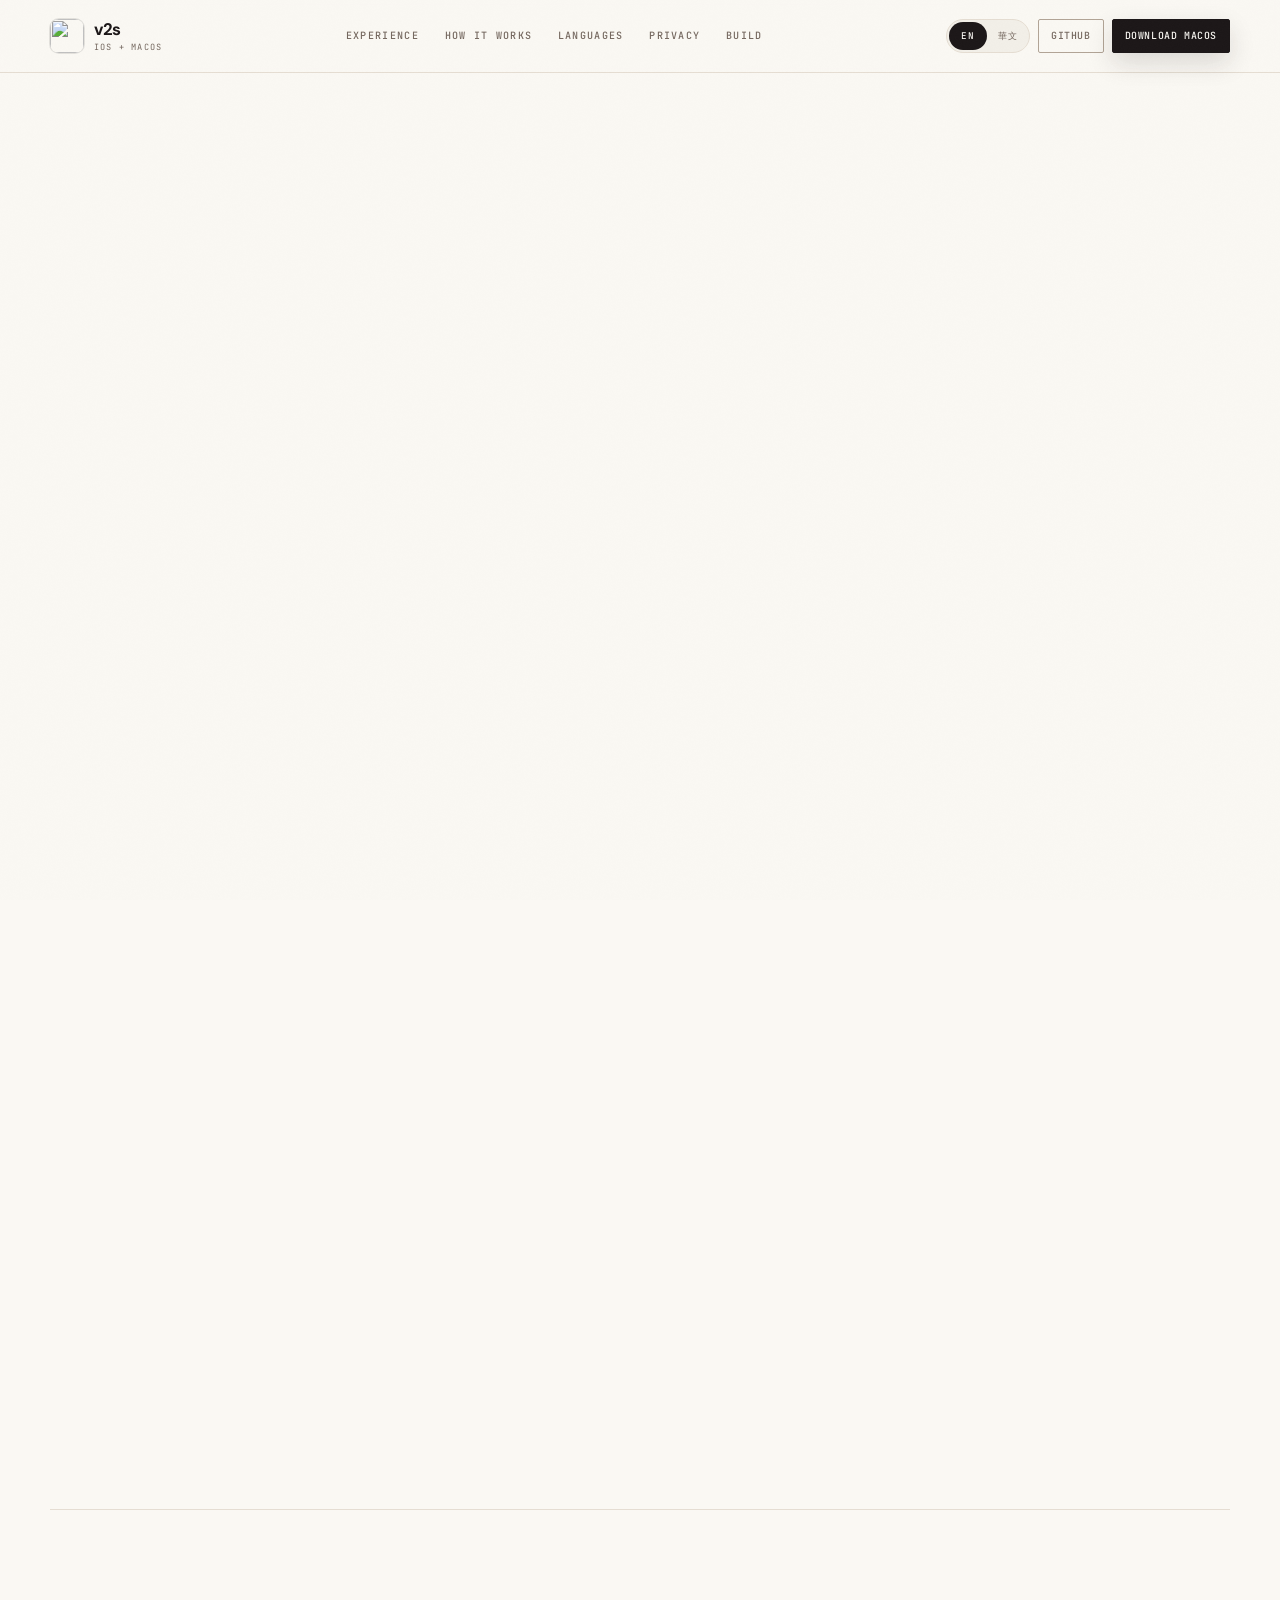
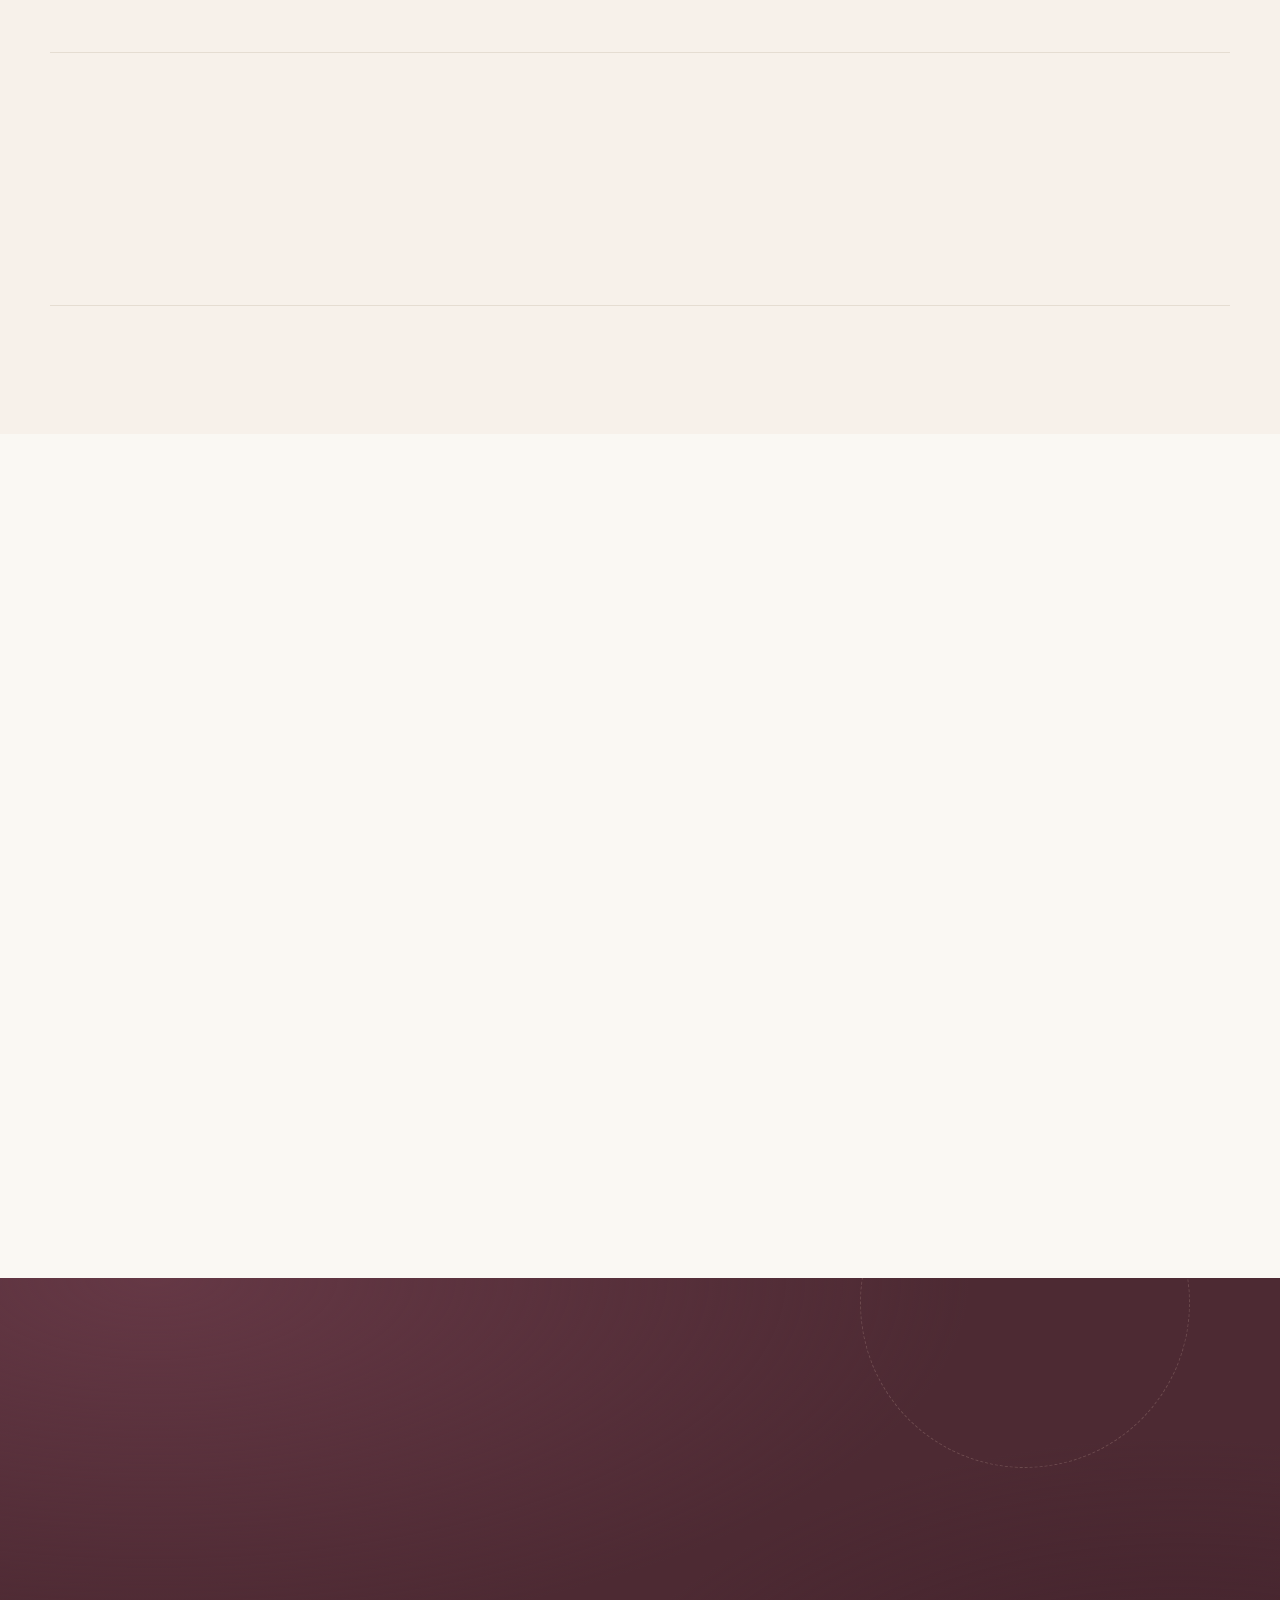
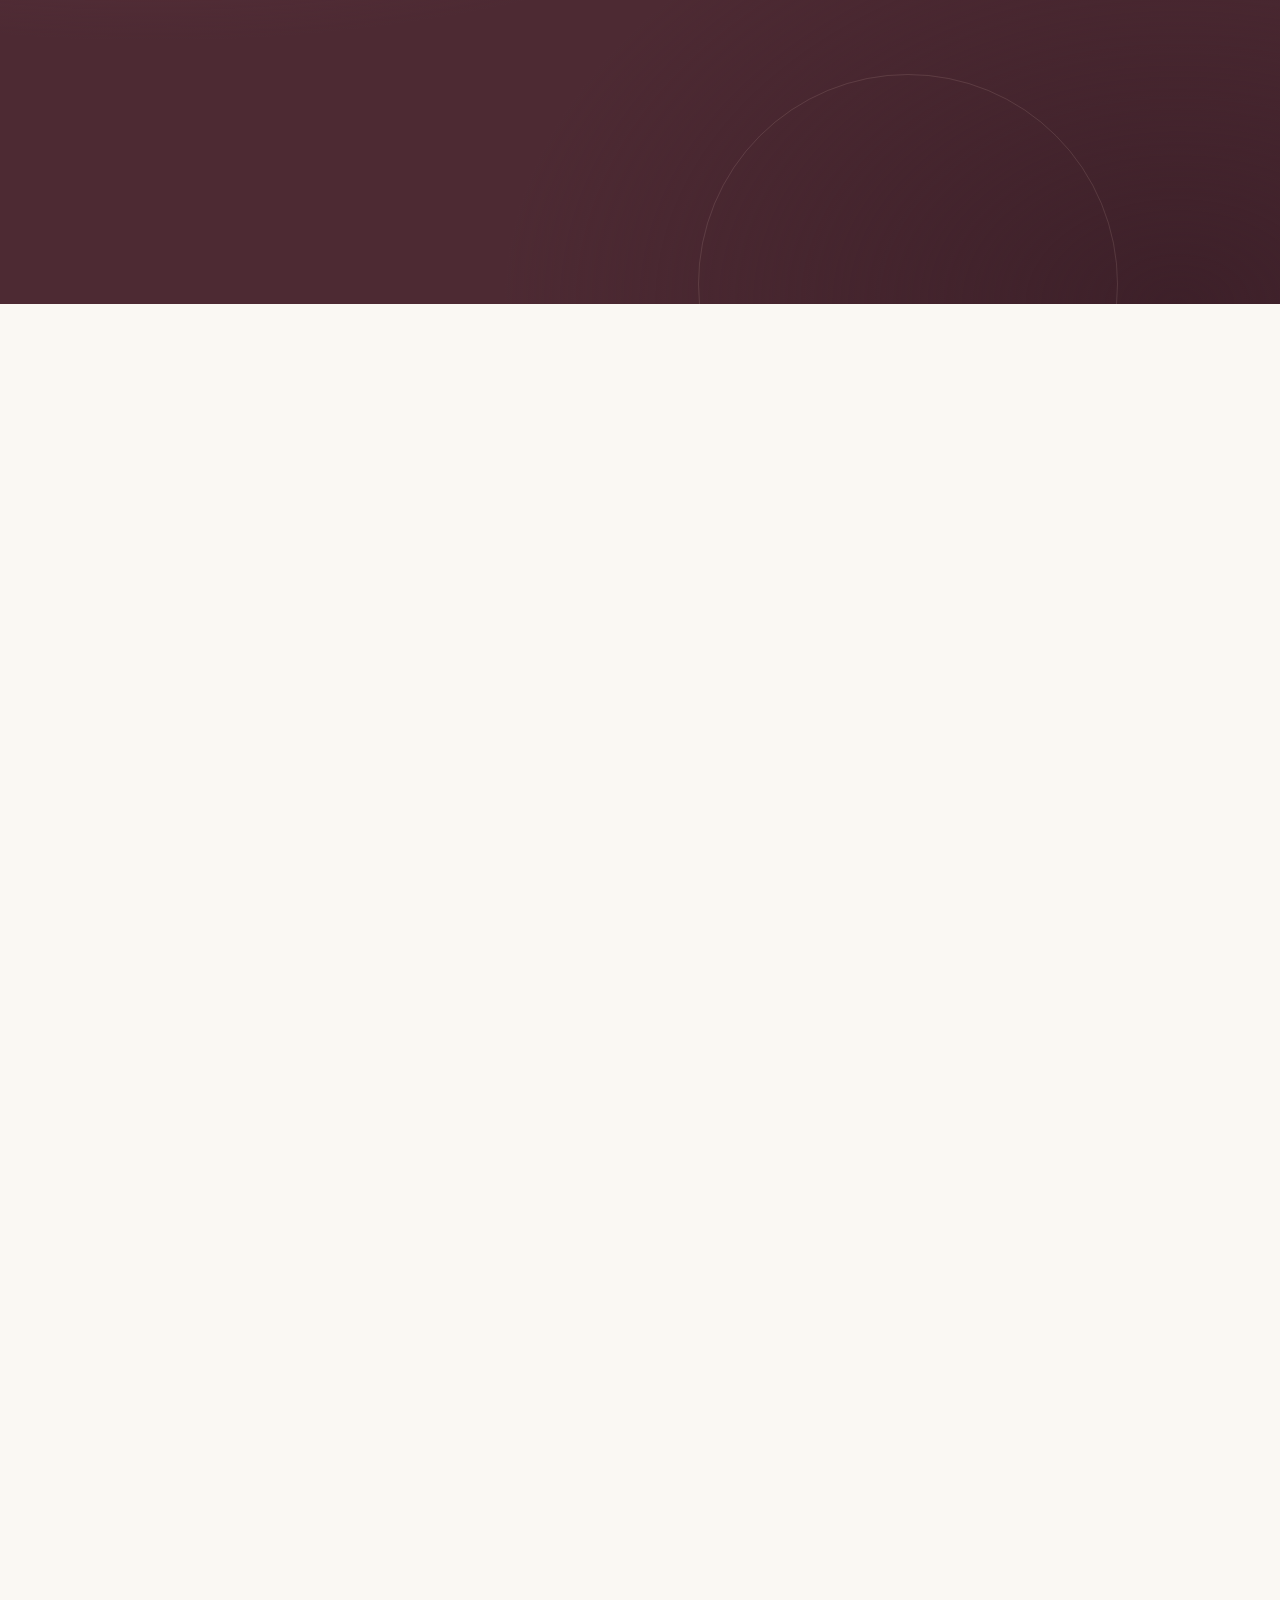
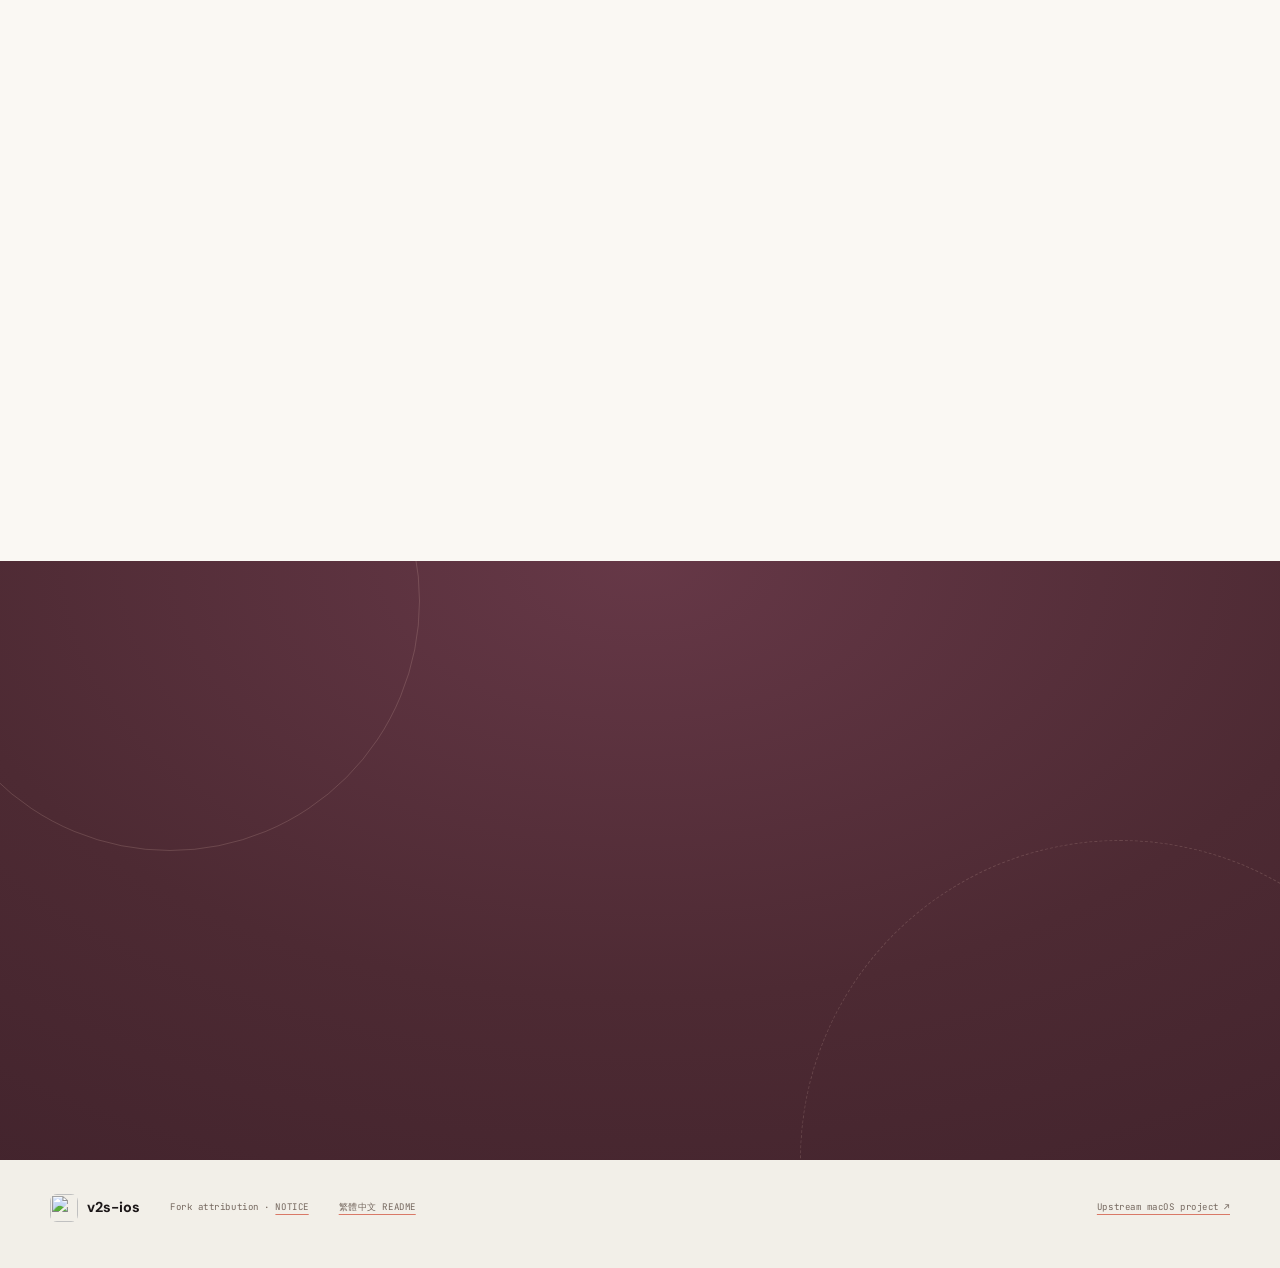
==== docs/index.html @ 3c997e58 "docs: simplify macOS download label" ====
<!DOCTYPE html>
<html lang="en">
<head>
  <meta charset="UTF-8" />
  <meta name="viewport" content="width=device-width, initial-scale=1" />
  <title>v2s-ios — Private bilingual captions for iPhone and iPad</title>
  <meta name="description" content="Private, on-device bilingual captions for iPhone and iPad. v2s-ios gives source speech and translation equal space, with no accounts, cloud transcription, analytics, or telemetry." />
  <meta name="author" content="v2s contributors" />
  <meta name="color-scheme" content="light dark" />
  <meta name="theme-color" content="#faf8f3" media="(prefers-color-scheme: light)" />
  <meta name="theme-color" content="#1d1719" media="(prefers-color-scheme: dark)" />
  <link rel="canonical" href="https://audreyt.github.io/v2s/" />
  <meta property="og:type" content="website" />
  <meta property="og:site_name" content="v2s-ios" />
  <meta property="og:title" content="v2s-ios — Two languages. One shared moment." />
  <meta property="og:description" content="Private, on-device bilingual captions for iPhone and iPad." />
  <meta property="og:url" content="https://audreyt.github.io/v2s/" />
  <meta property="og:image" content="https://audreyt.github.io/v2s/assets/v2s-hero.png" />
  <meta property="og:image:alt" content="v2s-ios showing English and Traditional Chinese captions together on an iPhone" />
  <meta property="og:image:width" content="2400" />
  <meta property="og:image:height" content="1260" />
  <meta property="og:locale" content="en_US" />
  <meta property="og:locale:alternate" content="zh_TW" />
  <meta name="twitter:card" content="summary_large_image" />
  <meta name="twitter:title" content="v2s-ios — Two languages. One shared moment." />
  <meta name="twitter:description" content="Private, on-device bilingual captions for iPhone and iPad." />
  <meta name="twitter:image" content="https://audreyt.github.io/v2s/assets/v2s-hero.png" />
  <link rel="icon" href="assets/app-icon.png" type="image/png" />
  <link rel="apple-touch-icon" href="assets/app-icon-512.png" />
  <link rel="preconnect" href="https://fonts.googleapis.com" />
  <link rel="preconnect" href="https://fonts.gstatic.com" crossorigin />
  <link rel="preconnect" href="https://ds.justfont.com" crossorigin />
  <link rel="preconnect" href="https://go.justfont.com" crossorigin />
  <script type="text/javascript">var _jf = _jf || [];_jf.push(['p','65960']);_jf.push(['initAction',true]);_jf.push(['_setFont','jf-lanyangming-light','css','.jf-lanyangming-light']);_jf.push(['_setFont','jf-lanyangming-light','alias','jf-lanyangming']);_jf.push(['_setFont','jf-lanyangming-light','weight',200]);_jf.push(['_setFont','jf-lanyangming-bold','css','.jf-lanyangming-bold']);_jf.push(['_setFont','jf-lanyangming-bold','alias','jf-lanyangming']);_jf.push(['_setFont','jf-lanyangming-bold','weight',700]);_jf.push(['_setFont','jf-lanyanghei-bold','css','.jf-lanyanghei-bold']);_jf.push(['_setFont','jf-lanyanghei-bold','alias','jf-lanyanghei']);_jf.push(['_setFont','jf-lanyanghei-bold','weight',700]);_jf.push(['_setFont','jf-lanyanghei-heavy','css','.jf-lanyanghei-heavy']);_jf.push(['_setFont','jf-lanyanghei-heavy','alias','jf-lanyanghei']);_jf.push(['_setFont','jf-lanyanghei-heavy','weight',900]);(function(A,p,c,m,l,q,r,h,B,D){var b=A._jf;if(b.constructor!==Object){var t=!0,u=function(a){var f=!0,e;for(e in b)b[e][0]==a&&(f&&(f=f&&!1!==b[e][1].call(b)),b[e]=null,delete b[e])},v=/\S+/g,w=/[\t\r\n\f]/g,C=/^[\s\uFEFF\xA0]+|[\s\uFEFF\xA0]+$/g,n="".trim,x=n&&!n.call("\ufeff\u00a0")?function(a){return null==a?"":n.call(a)}:function(a){return null==a?"":(a+"").replace(C,"")},k=function(a){var f,b,g;if("string"===typeof a&&a&&(a=(a||"").match(v)||[],f=h[c]?(" "+h[c]+" ").replace(w," "):" ")){for(g=0;b=a[g++];)0>f.indexOf(" "+b+" ")&&(f+=" "+b+" ");h[c]=x(f)}},d=function(a){var b,e,g;if(0===arguments.length||"string"===typeof a&&a){var d=(a||"").match(v)||[];if(b=h[c]?(" "+h[c]+" ").replace(w," "):""){for(g=0;e=d[g++];)for(;0<=b.indexOf(" "+e+" ");)b=b.replace(" "+e+" "," ");h[c]=a?x(b):""}}},y;b.addScript=y=function(b,f,e,g,d,c){d=d||function(){};c=c||function(){};var a=p.createElement("script"),h=p.getElementsByTagName("script")[0],k,m=!1,l=function(){a.src="";a.parentNode.removeChild(a);a=a.onerror=a.onload=a.onreadystatechange=null};g&&(k=setTimeout(function(){l();c()},g));a.type=f||"text/javascript";a.async=e;a.onload=a.onreadystatechange=function(b,c){m||a.readyState&&!/loaded|complete/.test(a.readyState)||(m=!0,g&&clearTimeout(k),l(),c||d())};a.onerror=function(a,b,d){g&&clearTimeout(k);l();c();return!0};a.src=b;h.parentNode.insertBefore(a,h)};for(var z in b)"initAction"==b[z][0]&&(t=b[z][1]);b.push(["_eventPreload",function(){1==t&&k(m);y(B,null,!1,3E3,null,function(){u("_eventInactived")})}]);b.push(["_eventReload",function(){d(r);d(q);k(l)}]);b.push(["_eventActived",function(){d(m);d(l);k(q)}]);b.push(["_eventInactived",function(){d(m);d(l);k(r)}]);u("_eventPreload")}})(this,this.document,"className","jf-loading","jf-reloading","jf-active","jf-inactive",this.document.getElementsByTagName("html")[0],"//ds.justfont.com/js/stable/v/6.1/id/69938697899");</script>
  <link href="https://fonts.googleapis.com/css2?family=DM+Sans:opsz,wght@9..40,500;9..40,600;9..40,700&family=JetBrains+Mono:wght@400;500&family=Newsreader:opsz,wght@6..72,400;6..72,500&display=swap" rel="stylesheet" />
  <link rel="stylesheet" href="css/styles.css?v=20260827-2" />
  <script>
    try {
      var l = localStorage.getItem("v2s-home-lang");
      var isZh = l === "zh";
      if (!l) {
        var langs = navigator.languages && navigator.languages.length ? navigator.languages : [navigator.language];
        for (var i = 0; i < langs.length; i++) {
          var tag = (langs[i] || "").toLowerCase();
          if (tag.indexOf("zh") === 0) { isZh = true; break; }
          if (tag.indexOf("en") === 0) { break; }
        }
      }
      if (isZh) {
        document.documentElement.lang = "zh-TW";
        document.documentElement.dataset.lang = "zh";
      }
    } catch (e) {}
  </script>
</head>
<body>
  <a class="skip-link" href="#main" data-i18n="a11y.skip">Skip to content</a>

  <header class="site-header" id="top">
    <div class="container header-inner">
      <a class="brand" href="#top" data-i18n-attr="aria-label:a11y.brand">
        <img src="assets/app-icon.png" alt="" width="34" height="34" class="brand-icon" />
        <span class="brand-lockup">
          <strong>v2s</strong>
          <small>iOS + macOS</small>
        </span>
      </a>

      <nav class="nav" aria-label="Primary" data-i18n-attr="aria-label:a11y.nav">
        <a href="#features" data-i18n="nav.features">Experience</a>
        <a href="#how-it-works" data-i18n="nav.howItWorks">How it works</a>
        <a href="#languages" data-i18n="nav.languages">Languages</a>
        <a href="#privacy" data-i18n="nav.privacy">Privacy</a>
        <a href="#get-started" data-i18n="nav.getStarted">Build</a>
      </nav>

      <div class="header-actions">
        <div class="lang-toggle" role="group" data-i18n-attr="aria-label:a11y.langSwitch">
          <button type="button" class="lang-option is-active" data-lang="en" aria-pressed="true">EN</button>
          <button type="button" class="lang-option" data-lang="zh" aria-pressed="false">華文</button>
        </div>
        <a class="btn btn-ghost btn-sm header-github" href="https://github.com/audreyt/v2s" target="_blank" rel="noopener noreferrer" data-i18n="nav.github">GitHub</a>
        <a class="btn btn-primary btn-sm header-build" href="https://github.com/audreyt/v2s/releases/latest/download/v2s-universal.pkg" data-i18n="nav.download">Download macOS</a>
        <button type="button" class="nav-toggle" aria-expanded="false" aria-controls="mobile-nav" data-i18n-attr="aria-label:a11y.menuOpen">
          <span></span><span></span><span></span>
        </button>
      </div>
    </div>

    <div class="mobile-nav" id="mobile-nav" hidden>
      <div class="lang-toggle lang-toggle-mobile" role="group" data-i18n-attr="aria-label:a11y.langSwitch">
        <button type="button" class="lang-option is-active" data-lang="en" aria-pressed="true">EN</button>
        <button type="button" class="lang-option" data-lang="zh" aria-pressed="false">華文</button>
      </div>
      <a href="#features" data-i18n="nav.features">Experience</a>
      <a href="#how-it-works" data-i18n="nav.howItWorks">How it works</a>
      <a href="#languages" data-i18n="nav.languages">Languages</a>
      <a href="#privacy" data-i18n="nav.privacy">Privacy</a>
      <a href="#get-started" data-i18n="nav.getStarted">Build</a>
      <a href="https://github.com/audreyt/v2s/releases/latest/download/v2s-universal.pkg" data-i18n="nav.download">Download macOS</a>
      <a href="https://github.com/audreyt/v2s" target="_blank" rel="noopener noreferrer" data-i18n="nav.github">GitHub</a>
    </div>
  </header>

  <main id="main">
    <section class="hero" aria-labelledby="hero-title">
      <div class="container hero-copy reveal">
        <div class="badge-row" aria-label="Product details">
          <span class="badge" data-i18n="hero.badgeOnDevice">On-device by default</span>
          <span class="badge badge-muted" data-i18n="hero.badgePlatform">iOS · iPadOS · macOS 26+</span>
        </div>
        <h1 id="hero-title" data-i18n="hero.title" data-i18n-html>Two languages.<br /><em>One shared moment.</em></h1>
        <p class="hero-lead" data-i18n="hero.lead">
          v2s-ios listens through the microphone, transcribes and translates on device, and gives both languages equal space — without accounts, cloud transcription, or telemetry.
        </p>
        <div class="hero-cta">
          <a class="btn btn-primary btn-lg" href="https://github.com/audreyt/v2s/releases/latest/download/v2s-universal.pkg" data-i18n="hero.ctaDownload">Download macOS</a>
          <a class="btn btn-text btn-lg" href="https://github.com/audreyt/v2s" target="_blank" rel="noopener noreferrer"><span data-i18n="hero.ctaSource">Explore the source</span><span aria-hidden="true"> ↗</span></a>
        </div>
      </div>

      <figure class="hero-art reveal reveal-delay">
        <div class="art-frame">
          <svg class="voice-art" viewBox="0 0 760 680" aria-hidden="true">
            <circle class="art-ring" cx="310" cy="340" r="252" />
            <circle class="art-ring art-ring-dashed" cx="310" cy="340" r="188" />
            <circle class="art-ring" cx="310" cy="340" r="112" />
            <path class="art-arc" d="M72 380C148 182 352 114 548 214" />
            <path class="art-arc" d="M54 438C190 584 414 574 566 434" />
            <g class="wave-dots">
              <circle cx="104" cy="338" r="3" /><circle cx="124" cy="323" r="4" /><circle cx="144" cy="294" r="5" />
              <circle cx="164" cy="254" r="6" /><circle cx="184" cy="222" r="7" /><circle cx="204" cy="238" r="6" />
              <circle cx="224" cy="286" r="5" /><circle cx="244" cy="328" r="4" /><circle cx="264" cy="346" r="3" />
              <circle cx="284" cy="331" r="4" /><circle cx="304" cy="296" r="5" /><circle cx="324" cy="268" r="6" />
              <circle cx="344" cy="286" r="5" /><circle cx="364" cy="332" r="4" /><circle cx="384" cy="352" r="3" />
              <circle cx="404" cy="334" r="4" /><circle cx="424" cy="296" r="5" /><circle cx="444" cy="244" r="7" />
              <circle cx="464" cy="214" r="8" /><circle cx="484" cy="236" r="7" /><circle cx="504" cy="284" r="5" />
              <circle cx="524" cy="324" r="4" /><circle cx="544" cy="340" r="3" />
            </g>
            <line class="art-line" x1="86" y1="512" x2="534" y2="512" />
            <circle class="art-disc" cx="118" cy="128" r="18" />
            <circle class="art-disc art-disc-large" cx="586" cy="112" r="48" />
          </svg>

          <div class="art-words" aria-hidden="true">
            <span data-i18n="hero.artListen">LISTEN</span>
            <i>↔</i>
            <span data-i18n="hero.artUnderstand">UNDERSTAND</span>
          </div>

          <div class="caption-fragment caption-fragment-source" aria-hidden="true">
            <small>EN</small>
            <span data-i18n="hero.demoSource">I understand.</span>
          </div>
          <div class="caption-fragment caption-fragment-translation" aria-hidden="true">
            <small>ZH-HANT</small>
            <span data-i18n="hero.demoTranslation">我明白了。</span>
          </div>

          <div class="phone-stage">
            <div class="phone-halo" aria-hidden="true"></div>
            <div class="phone-shell">
              <img src="assets/v2s-ios-home.png" alt="v2s-ios showing English and Traditional Chinese captions together on an iPhone" data-i18n-attr="alt:hero.imgAlt" width="1206" height="2622" fetchpriority="high" decoding="async" />
            </div>
          </div>
        </div>
        <figcaption>
          <span class="figure-label" data-i18n="hero.figureKicker">CAPTION 01</span>
          <span data-i18n="hero.figureCaption">Original speech and translation share the screen. Neither is treated as a footnote.</span>
          <span class="figure-meta">v2s-ios · 2026</span>
        </figcaption>
      </figure>
    </section>

    <section class="highlights" aria-label="Product principles">
      <div class="container highlights-grid">
        <article class="highlight-card reveal">
          <span class="card-index">01</span>
          <div class="highlight-icon" aria-hidden="true">
            <svg viewBox="0 0 24 24" fill="none" stroke="currentColor" stroke-width="1.5"><path d="M12 22s8-4 8-10V5l-8-3-8 3v7c0 6 8 10 8 10Z"/><path d="m9 12 2 2 4-4"/></svg>
          </div>
          <h3 data-i18n="highlights.h1Title">Nothing leaves the conversation</h3>
          <p data-i18n="highlights.h1Body">No account, network client, cloud transcription, analytics, or telemetry. Your words remain on the device in your hands.</p>
        </article>
        <article class="highlight-card reveal reveal-delay">
          <span class="card-index">02</span>
          <div class="highlight-icon" aria-hidden="true">
            <svg viewBox="0 0 24 24" fill="none" stroke="currentColor" stroke-width="1.5"><path d="M4 5h16v14H4z"/><path d="M4 12h16"/><path d="m9 9 2-2-2-2M15 15l-2 2 2 2"/></svg>
          </div>
          <h3 data-i18n="highlights.h2Title">Equal space for both languages</h3>
          <p data-i18n="highlights.h2Body">Source and translation each receive half the screen: stacked in portrait, side by side in landscape.</p>
        </article>
        <article class="highlight-card reveal reveal-delay-2">
          <span class="card-index">03</span>
          <div class="highlight-icon" aria-hidden="true">
            <svg viewBox="0 0 24 24" fill="none" stroke="currentColor" stroke-width="1.5"><path d="M8 5H5v3M16 19h3v-3M5 8l4-4M19 16l-4 4"/><path d="M7 12h10M12 7v10"/></svg>
          </div>
          <h3 data-i18n="highlights.h3Title">A screen made to share</h3>
          <p data-i18n="highlights.h3Body">Flip the other person’s half across a table, or let landscape mode open the conversation side by side.</p>
        </article>
      </div>
    </section>

    <section class="section" id="features">
      <div class="container">
        <header class="section-header reveal" data-section="01">
          <p class="eyebrow" data-i18n="features.eyebrow">01 · The experience</p>
          <h2 data-i18n="features.title">Designed around the person across from you.</h2>
          <p class="section-lead" data-i18n="features.lead">Not a transcript squeezed into a utility window. A calm, shared surface for following each other in the moment.</p>
        </header>

        <div class="feature-grid">
          <article class="feature-card reveal">
            <span class="feature-num">01</span>
            <h3 data-i18n="features.f1Title">Live bilingual canvas</h3>
            <p data-i18n="features.f1Body">Original speech and its translation stay visible together, with a clear half of the screen for each.</p>
          </article>
          <article class="feature-card reveal">
            <span class="feature-num">02</span>
            <h3 data-i18n="features.f2Title">Two-way conversation</h3>
            <p data-i18n="features.f2Body">Two people can speak their own languages into one microphone and read the other person’s words in theirs.</p>
          </article>
          <article class="feature-card reveal">
            <span class="feature-num">03</span>
            <h3 data-i18n="features.f3Title">Across-the-table view</h3>
            <p data-i18n="features.f3Body">Flip one half 180 degrees so both people can read naturally with the device placed between them.</p>
          </article>
          <article class="feature-card reveal">
            <span class="feature-num">04</span>
            <h3 data-i18n="features.f4Title">A graceful noisy-room override</h3>
            <p data-i18n="features.f4Body">The app compares both language lanes; if noise confuses it, tap either half to say who has the floor.</p>
          </article>
          <article class="feature-card reveal">
            <span class="feature-num">05</span>
            <h3 data-i18n="features.f5Title">Local Taigi captions</h3>
            <p data-i18n="features.f5Body">A bundled 4-bit Breeze-ASR-26 model offers assistive Taigi-to-Chinese-character captions without a model download.</p>
          </article>
          <article class="feature-card reveal">
            <span class="feature-num">06</span>
            <h3 data-i18n="features.f6Title">Transcript at hand</h3>
            <p data-i18n="features.f6Body">Review the session inside the app, then return to the live view without leaving the private workflow.</p>
          </article>
        </div>
      </div>
    </section>

    <section class="section section-alt" id="how-it-works">
      <div class="container">
        <header class="section-header reveal" data-section="02">
          <p class="eyebrow" data-i18n="howItWorks.eyebrow">02 · How it works</p>
          <h2 data-i18n="howItWorks.title">From silence to shared understanding in three gestures.</h2>
        </header>
        <ol class="steps-list">
          <li class="reveal">
            <span class="step-marker">1</span>
            <strong data-i18n="howItWorks.step1Title">Choose both languages</strong>
            <span data-i18n="howItWorks.step1Body">Set the language being spoken and the subtitle language each person wants to read.</span>
          </li>
          <li class="reveal reveal-delay">
            <span class="step-marker">2</span>
            <strong data-i18n="howItWorks.step2Title">Set the screen between you</strong>
            <span data-i18n="howItWorks.step2Body">Use portrait, landscape, or flip one half for an across-the-table conversation.</span>
          </li>
          <li class="reveal reveal-delay-2">
            <span class="step-marker">3</span>
            <strong data-i18n="howItWorks.step3Title">Speak naturally</strong>
            <span data-i18n="howItWorks.step3Body">Tap Start. Speech and translation arrive together, entirely inside v2s-ios.</span>
          </li>
        </ol>
      </div>
    </section>

    <section class="section" id="languages">
      <div class="container">
        <header class="section-header reveal" data-section="03">
          <p class="eyebrow" data-i18n="inputLangs.eyebrow">03 · Language coverage</p>
          <h2 data-i18n="inputLangs.title">The list follows what your device can actually do.</h2>
          <p class="section-lead" data-i18n="inputLangs.lead">v2s-ios asks Apple Speech and Translation for the languages available on the current device. Choices can vary with iOS, hardware, and installed language assets.</p>
        </header>

        <div class="language-groups">
          <div class="language-group reveal">
            <p class="lang-note" data-i18n="inputLangs.inputExamples">Speech and conversation examples</p>
            <ul class="lang-chips" role="list">
              <li data-i18n="inputLangs.chipCantonese">Cantonese</li>
              <li data-i18n="inputLangs.chipZh">Chinese (Simplified)</li>
              <li data-i18n="inputLangs.chipZhHant">Chinese (Traditional)</li>
              <li data-i18n="inputLangs.chipEn">English</li>
              <li data-i18n="inputLangs.chipFr">French</li>
              <li data-i18n="inputLangs.chipDe">German</li>
              <li data-i18n="inputLangs.chipIt">Italian</li>
              <li data-i18n="inputLangs.chipJa">Japanese</li>
              <li data-i18n="inputLangs.chipKo">Korean</li>
              <li data-i18n="inputLangs.chipPt">Portuguese</li>
              <li data-i18n="inputLangs.chipEs">Spanish</li>
              <li class="lang-chip-special" data-i18n="inputLangs.chipTaigi">Taigi · Chinese-character captions</li>
            </ul>
          </div>
          <div class="language-group reveal reveal-delay">
            <p class="lang-note" data-i18n="inputLangs.outputExamples">Additional translation examples</p>
            <ul class="lang-chips" role="list">
              <li data-i18n="inputLangs.chipAr">Arabic</li>
              <li data-i18n="inputLangs.chipNl">Dutch</li>
              <li data-i18n="inputLangs.chipHi">Hindi</li>
              <li data-i18n="inputLangs.chipId">Indonesian</li>
              <li data-i18n="inputLangs.chipRu">Russian</li>
              <li data-i18n="inputLangs.chipTh">Thai</li>
              <li data-i18n="inputLangs.chipTr">Turkish</li>
              <li data-i18n="inputLangs.chipUk">Ukrainian</li>
              <li data-i18n="inputLangs.chipVi">Vietnamese</li>
            </ul>
          </div>
        </div>
        <p class="lang-footnote reveal">
          <span data-i18n="inputLangs.noteBefore">The picker shows the exact choices available now; Apple may download a language asset before first use. </span>
          <a href="https://github.com/audreyt/v2s/blob/main/README.md" target="_blank" rel="noopener noreferrer" data-i18n="inputLangs.readmeLink" data-i18n-href="inputLangs.readmeHref">Read the full technical notes ↗</a>
        </p>
      </div>
    </section>

    <section class="section privacy-section" id="privacy">
      <div class="container privacy-block reveal">
        <div class="privacy-heading">
          <p class="eyebrow" data-i18n="privacy.eyebrow">04 · Privacy, literally</p>
          <h2 data-i18n="privacy.title">No account. No network client. No tiny print.</h2>
        </div>
        <ul class="check-list">
          <li data-i18n="privacy.li1">Microphone audio and captions are never sent to a v2s server — there is no v2s server.</li>
          <li data-i18n="privacy.li2">Speech recognition and translation run on device with Apple’s frameworks and local language assets.</li>
          <li data-i18n="privacy.li3">Apple may download a required language asset once; processing then stays on the device.</li>
          <li data-i18n="privacy.li4">Voice activity detection and the optional bundled Taigi model run through Apple’s Core ML stack.</li>
        </ul>
      </div>
    </section>

    <section class="section" id="get-started">
      <div class="container">
        <header class="section-header reveal" data-section="05">
          <p class="eyebrow" data-i18n="quickStart.eyebrow">05 · Build the app</p>
          <h2 data-i18n="quickStart.title">From source to your iPhone in one quiet sitting.</h2>
          <p class="section-lead" data-i18n="quickStart.lead">The iOS experience is built from this fork. Bring Xcode 26, an iOS 26 device or simulator, and your own signing team for a physical device.</p>
        </header>

        <div class="install-steps reveal">
          <div class="install-step">
            <span class="step-num">1</span>
            <div>
              <h3 data-i18n="quickStart.s1Title">Prepare</h3>
              <p data-i18n="quickStart.s1Body">Install Xcode 26, XcodeGen, and the Hugging Face CLI. A physical device also needs a local development team in Signing &amp; Capabilities.</p>
            </div>
          </div>
          <div class="install-step install-step-code">
            <span class="step-num">2</span>
            <div>
              <h3 data-i18n="quickStart.s2Title">Fetch and generate</h3>
              <p data-i18n="quickStart.s2Body">Clone the fork, fetch the pinned Taigi model, and generate the iOS project.</p>
              <div class="code-block">
                <pre><code>git clone https://github.com/audreyt/v2s.git
cd v2s
brew install xcodegen huggingface-cli
./scripts/fetch_breeze_asr_26.sh
(cd ios &amp;&amp; xcodegen generate)
open ios/v2s-ios.xcodeproj</code></pre>
                <button type="button" class="copy-btn" data-copy="git clone https://github.com/audreyt/v2s.git
cd v2s
brew install xcodegen huggingface-cli
./scripts/fetch_breeze_asr_26.sh
(cd ios &amp;&amp; xcodegen generate)
open ios/v2s-ios.xcodeproj" data-i18n="quickStart.copy" data-i18n-attr="aria-label:quickStart.copyCmds">Copy</button>
              </div>
            </div>
          </div>
          <div class="install-step">
            <span class="step-num">3</span>
            <div>
              <h3 data-i18n="quickStart.s3Title">Run</h3>
              <p data-i18n="quickStart.s3Body">Choose the v2s-ios scheme and an iPhone, iPad, or simulator, then run from Xcode.</p>
            </div>
          </div>
        </div>

        <aside class="permissions-card reveal">
          <p class="permissions-kicker" data-i18n="quickStart.permsTitle">What the first run asks for</p>
          <ul>
            <li><strong data-i18n="quickStart.perm1Title">Speech Recognition</strong><span data-i18n="quickStart.perm1Body">to turn spoken audio into text</span></li>
            <li><strong data-i18n="quickStart.perm2Title">Microphone</strong><span data-i18n="quickStart.perm2Body">to hear the conversation you choose to caption</span></li>
            <li><strong data-i18n="quickStart.perm3Title">Language assets</strong><span data-i18n="quickStart.perm3Body">downloaded by Apple only when a selected language needs them</span></li>
          </ul>
        </aside>

        <aside class="fork-note reveal" id="lineage">
          <div>
            <p class="eyebrow" data-i18n="fork.eyebrow">Lineage</p>
            <h3 data-i18n="fork.title">An iOS-first fork, in the open.</h3>
          </div>
          <div>
            <p data-i18n="fork.body">v2s-ios begins with pull request #20 on franklioxygen/v2s and keeps the original macOS target buildable for shared-engine work. The iPhone and iPad experience is this fork’s focus.</p>
            <a href="https://github.com/franklioxygen/v2s" target="_blank" rel="noopener noreferrer"><span data-i18n="fork.upstream">See the upstream macOS project</span><span aria-hidden="true"> ↗</span></a>
          </div>
        </aside>
      </div>
    </section>

    <section class="cta-band">
      <div class="container cta-inner reveal">
        <p class="cta-kicker">v2s-ios</p>
        <h2 data-i18n="cta.title">Let both sides of the conversation stay visible.</h2>
        <p data-i18n="cta.body">Open source, on device, and designed for the phone already between you.</p>
        <div class="cta-actions">
          <a class="btn btn-light btn-lg" href="https://github.com/audreyt/v2s/releases/latest/download/v2s-universal.pkg" data-i18n="cta.download">Download macOS</a>
          <a class="btn btn-dark-outline btn-lg" href="https://github.com/audreyt/v2s/blob/main/README.md" target="_blank" rel="noopener noreferrer" data-i18n="cta.readme" data-i18n-href="cta.readmeHref">Read the build notes</a>
        </div>
      </div>
    </section>
  </main>

  <footer class="site-footer">
    <div class="container footer-inner">
      <div class="footer-brand">
        <img src="assets/app-icon.png" alt="" width="28" height="28" />
        <span>v2s-ios</span>
      </div>
      <p class="footer-meta"><span data-i18n="footer.notice">Fork attribution · </span><a href="https://github.com/audreyt/v2s/blob/main/NOTICE">NOTICE</a></p>
      <p class="footer-meta"><a href="https://github.com/audreyt/v2s/blob/main/README.zh-Hant.md" data-i18n="footer.docLink" data-i18n-href="footer.docHref">繁體中文 README</a></p>
      <p class="footer-meta footer-upstream"><a href="https://github.com/franklioxygen/v2s" data-i18n="footer.upstream">Upstream macOS project ↗</a></p>
    </div>
  </footer>

  <script src="js/i18n.js?v=20260827-3"></script>
  <script src="js/main.js?v=20260827-2" defer></script>
</body>
</html>
---- docs/css/styles.css ----
/* v2s-ios — warm editorial system, adapted from the Humanist Review language */
:root {
  --paper: #faf8f3;
  --cream: #f7f1ea;
  --shell: #f2efe8;
  --wash: #f7ecd9;
  --ink: #1c1718;
  --plum: #4d2a33;
  --plum-light: #6a3a47;
  --text: #2a2325;
  --muted: #75685f;
  --stone: #b2a496;
  --border: #e5ddd2;
  --peach: #fadbc9;
  --coral: #f4a499;
  --coral-deep: #d97967;
  --art-surface: #f5e9d8;
  --art-ink: #4d2a33;
  --shadow: rgba(56, 38, 40, 0.12);
  --lanyang-ming: "jf-lanyangming", "Songti TC", "Noto Serif TC", serif;
  --lanyang-hei: "jf-lanyanghei", "PingFang TC", "Noto Sans TC", sans-serif;
  --display: "DM Sans", var(--lanyang-hei), system-ui, sans-serif;
  --serif: "Newsreader", "Iowan Old Style", var(--lanyang-ming), Georgia, serif;
  --mono: "JetBrains Mono", "SFMono-Regular", Consolas, monospace;
  --container: min(1180px, calc(100% - 48px));
  --measure: 43rem;
  --header-h: 72px;
  --ease: cubic-bezier(0.22, 1, 0.36, 1);
  color-scheme: light;
}

@media (prefers-color-scheme: dark) {
  :root {
    --paper: #1d1719;
    --cream: #241c1e;
    --shell: #211a1c;
    --wash: #2a2124;
    --ink: #f2ece4;
    --text: #cfc4ba;
    --muted: #97887d;
    --stone: #8a7d70;
    --border: #382e30;
    --peach: #d29a80;
    --coral: #f4a499;
    --coral-deep: #e58b78;
    --art-surface: #2a2124;
    --art-ink: #f4a499;
    --shadow: rgba(0, 0, 0, 0.34);
    color-scheme: dark;
  }
}

*,
*::before,
*::after {
  box-sizing: border-box;
}

html {
  scroll-behavior: smooth;
  scroll-padding-top: calc(var(--header-h) + 18px);
  hanging-punctuation: first allow-end last;
  -webkit-text-size-adjust: 100%;
}

body {
  margin: 0;
  min-width: 320px;
  overflow-x: hidden;
  color: var(--text);
  background: var(--paper);
  font-family: var(--serif);
  font-size: 1rem;
  font-weight: 400;
  line-height: 1.75;
  text-rendering: optimizeLegibility;
  -webkit-font-smoothing: antialiased;
  -moz-osx-font-smoothing: grayscale;
  -webkit-tap-highlight-color: transparent;
  font-synthesis: none;
}

body::before {
  content: "";
  position: fixed;
  inset: 0;
  z-index: 90;
  pointer-events: none;
  opacity: 0.035;
  background-image: url("data:image/svg+xml,%3Csvg xmlns='http://www.w3.org/2000/svg' width='140' height='140'%3E%3Cfilter id='n'%3E%3CfeTurbulence type='fractalNoise' baseFrequency='.84' numOctaves='2' stitchTiles='stitch'/%3E%3CfeColorMatrix type='saturate' values='0'/%3E%3C/filter%3E%3Crect width='140' height='140' filter='url(%23n)' opacity='.55'/%3E%3C/svg%3E");
}

::selection {
  color: var(--plum);
  background: var(--peach);
}

img,
svg {
  display: block;
  max-width: 100%;
}

button,
a {
  -webkit-tap-highlight-color: transparent;
}

a {
  color: inherit;
  text-decoration-color: var(--coral-deep);
  text-decoration-thickness: 1px;
  text-underline-offset: 4px;
  transition: color 180ms ease, text-decoration-color 180ms ease;
}

a:hover {
  color: var(--coral-deep);
}

:focus-visible {
  outline: 2px solid var(--coral-deep);
  outline-offset: 3px;
}

code {
  font-family: var(--mono);
  font-size: 0.86em;
}

.container {
  width: var(--container);
  margin-inline: auto;
}

.skip-link {
  position: fixed;
  top: 10px;
  left: 10px;
  z-index: 1000;
  padding: 8px 16px;
  color: var(--paper);
  background: var(--ink);
  border-radius: 2px;
  font-family: var(--mono);
  font-size: 0.72rem;
  letter-spacing: 0.08em;
  text-decoration: none;
  transform: translateY(-220%);
  transition: transform 180ms ease;
}

.skip-link:focus {
  transform: none;
}

/* Header */
.site-header {
  position: sticky;
  top: 0;
  z-index: 80;
  min-height: var(--header-h);
  background: var(--paper);
  background: color-mix(in srgb, var(--paper) 88%, transparent);
  border-bottom: 1px solid var(--border);
  -webkit-backdrop-filter: blur(16px) saturate(1.15);
  backdrop-filter: blur(16px) saturate(1.15);
}

.header-inner {
  display: flex;
  align-items: center;
  justify-content: space-between;
  min-height: var(--header-h);
  gap: 20px;
}

.brand {
  display: inline-flex;
  align-items: center;
  flex: none;
  gap: 10px;
  color: var(--ink);
  text-decoration: none;
}

.brand:hover {
  color: var(--coral-deep);
}

.brand-icon {
  width: 34px;
  height: 34px;
  border-radius: 9px;
  box-shadow: 0 0 0 1px color-mix(in srgb, var(--ink) 10%, transparent);
}

.brand-lockup {
  display: grid;
  line-height: 1;
}

.brand-lockup strong {
  font-family: var(--display);
  font-size: 1.05rem;
  font-weight: 700;
  letter-spacing: -0.02em;
}

.brand-lockup small {
  margin-top: 5px;
  color: var(--muted);
  font-family: var(--mono);
  font-size: 0.54rem;
  font-weight: 400;
  letter-spacing: 0.14em;
  text-transform: uppercase;
}

.nav {
  display: none;
  align-items: center;
  gap: clamp(18px, 2vw, 30px);
}

.nav a {
  position: relative;
  color: var(--muted);
  font-family: var(--mono);
  font-size: 0.63rem;
  font-weight: 500;
  letter-spacing: 0.13em;
  text-decoration: none;
  text-transform: uppercase;
}

.nav a::after {
  content: "";
  position: absolute;
  right: 0;
  bottom: -8px;
  left: 0;
  height: 1px;
  background: var(--coral-deep);
  transform: scaleX(0);
  transition: transform 220ms var(--ease);
}

.nav a:hover {
  color: var(--ink);
}

.nav a:hover::after,
.nav a:focus-visible::after {
  transform: scaleX(1);
}

.header-actions {
  display: flex;
  align-items: center;
  justify-content: flex-end;
  gap: 8px;
}

.lang-toggle {
  display: inline-flex;
  align-items: center;
  gap: 2px;
  padding: 2px;
  border: 1px solid var(--border);
  border-radius: 999px;
  background: var(--shell);
}

.lang-option {
  min-width: 38px;
  min-height: 28px;
  padding: 3px 9px;
  color: var(--muted);
  background: transparent;
  border: 0;
  border-radius: 999px;
  cursor: pointer;
  font-family: var(--mono);
  font-size: 0.58rem;
  font-weight: 500;
  letter-spacing: 0.08em;
  transition: color 180ms ease, background 180ms ease;
}

.lang-option:hover {
  color: var(--ink);
}

.lang-option.is-active {
  color: var(--paper);
  background: var(--ink);
}

.lang-toggle-mobile {
  display: none;
}

.nav-toggle {
  display: flex;
  width: 42px;
  height: 42px;
  padding: 0;
  flex-direction: column;
  align-items: center;
  justify-content: center;
  gap: 5px;
  color: var(--ink);
  background: transparent;
  border: 1px solid var(--border);
  border-radius: 50%;
  cursor: pointer;
}

.nav-toggle span {
  display: block;
  width: 17px;
  height: 1px;
  background: currentColor;
  transition: transform 220ms var(--ease), opacity 160ms ease;
}

.nav-toggle[aria-expanded="true"] span:nth-child(1) {
  transform: translateY(6px) rotate(45deg);
}

.nav-toggle[aria-expanded="true"] span:nth-child(2) {
  opacity: 0;
}

.nav-toggle[aria-expanded="true"] span:nth-child(3) {
  transform: translateY(-6px) rotate(-45deg);
}

.mobile-nav {
  position: absolute;
  top: var(--header-h);
  right: 0;
  left: 0;
  display: flex;
  flex-direction: column;
  padding: 18px 24px 24px;
  background: var(--paper);
  border-bottom: 1px solid var(--border);
  box-shadow: 0 18px 34px var(--shadow);
}

.mobile-nav[hidden] {
  display: none;
}

.mobile-nav a {
  padding: 12px 0;
  color: var(--text);
  border-bottom: 1px solid var(--border);
  font-family: var(--display);
  font-size: 0.96rem;
  font-weight: 600;
  text-decoration: none;
}

.mobile-nav a:last-child {
  color: var(--coral-deep);
  border-bottom: 0;
}

/* Buttons */
.btn {
  display: inline-flex;
  min-height: 40px;
  align-items: center;
  justify-content: center;
  gap: 5px;
  border: 1px solid transparent;
  border-radius: 2px;
  cursor: pointer;
  font-family: var(--mono);
  font-weight: 500;
  letter-spacing: 0.06em;
  line-height: 1;
  text-decoration: none;
  transition: color 200ms ease, background 200ms ease, border-color 200ms ease, transform 180ms var(--ease), box-shadow 200ms ease;
}

.btn:hover {
  transform: translateY(-2px);
}

.btn:active {
  transform: translateY(0);
}

.btn-sm {
  min-height: 34px;
  padding: 7px 12px;
  font-size: 0.62rem;
  text-transform: uppercase;
}

.btn-lg {
  min-height: 48px;
  padding: 13px 19px;
  font-size: 0.68rem;
  text-transform: uppercase;
}

.btn-primary {
  color: var(--paper);
  background: var(--ink);
  border-color: var(--ink);
  box-shadow: 0 10px 26px color-mix(in srgb, var(--ink) 14%, transparent);
}

.btn-primary:hover {
  color: #fff8ed;
  background: var(--plum-light);
  border-color: var(--plum-light);
  box-shadow: 0 14px 32px color-mix(in srgb, var(--plum) 20%, transparent);
}

.btn-ghost {
  color: var(--muted);
  background: transparent;
  border-color: var(--stone);
}

.btn-ghost:hover {
  color: var(--coral-deep);
  border-color: var(--coral-deep);
}

.btn-text {
  color: var(--ink);
  background: transparent;
}

.btn-text:hover {
  color: var(--coral-deep);
}

.btn-light {
  color: var(--plum);
  background: #fff8ed;
  border-color: #fff8ed;
}

.btn-light:hover {
  color: var(--plum);
  background: var(--peach);
  border-color: var(--peach);
}

.btn-dark-outline {
  color: #f8eedd;
  background: transparent;
  border-color: rgba(250, 219, 201, 0.4);
}

.btn-dark-outline:hover {
  color: var(--peach);
  border-color: var(--peach);
}

/* Hero */
.hero {
  position: relative;
  padding: clamp(64px, 6vw, 86px) 0 0;
}

.hero-copy {
  max-width: 980px;
  text-align: center;
}

.badge-row {
  display: flex;
  flex-wrap: wrap;
  justify-content: center;
  gap: 10px;
  margin-bottom: clamp(24px, 4vw, 38px);
}

.badge {
  display: inline-flex;
  align-items: center;
  min-height: 27px;
  padding: 3px 10px;
  color: var(--coral-deep);
  border: 1px solid var(--stone);
  border-radius: 2px;
  font-family: var(--mono);
  font-size: 0.6rem;
  font-weight: 500;
  letter-spacing: 0.16em;
  text-transform: uppercase;
}

.badge::before {
  content: "";
  width: 5px;
  height: 5px;
  margin-right: 7px;
  background: var(--coral);
  border-radius: 50%;
}

.badge-muted {
  color: var(--muted);
  border-color: var(--border);
}

.badge-muted::before {
  background: var(--stone);
}

.hero h1 {
  max-width: 12em;
  margin: 0 auto;
  color: var(--ink);
  font-family: var(--display);
  font-size: clamp(3rem, 6.2vw, 5.3rem);
  font-weight: 900;
  letter-spacing: -0.055em;
  line-height: 0.98;
  text-wrap: balance;
}

.hero h1 em {
  color: var(--coral-deep);
  font-family: var(--serif);
  font-weight: 400;
  letter-spacing: -0.035em;
}

.hero-lead {
  max-width: 39em;
  margin: clamp(25px, 3.5vw, 38px) auto 0;
  color: var(--muted);
  font-size: clamp(1.08rem, 1.8vw, 1.28rem);
  line-height: 1.72;
  text-wrap: balance;
}

.hero-cta {
  display: flex;
  flex-wrap: wrap;
  justify-content: center;
  gap: 8px;
  margin-top: 30px;
}

.hero-art {
  width: min(1248px, calc(100% - 48px));
  margin: clamp(48px, 5vw, 60px) auto 0;
}

.art-frame {
  position: relative;
  min-height: clamp(590px, 55vw, 720px);
  overflow: hidden;
  background:
    radial-gradient(90% 130% at 80% 8%, color-mix(in srgb, var(--peach) 26%, transparent), transparent 58%),
    radial-gradient(76% 100% at 13% 88%, color-mix(in srgb, var(--coral) 18%, transparent), transparent 58%),
    var(--art-surface);
  border: 1px solid color-mix(in srgb, var(--stone) 50%, transparent);
  border-radius: 4px;
}

.art-frame::after {
  content: "";
  position: absolute;
  inset: 16px;
  pointer-events: none;
  border: 1px solid color-mix(in srgb, var(--stone) 40%, transparent);
  border-radius: 2px;
}

.voice-art {
  position: absolute;
  top: 50%;
  left: -1.5%;
  width: min(60%, 750px);
  height: auto;
  transform: translateY(-50%);
}

.art-ring {
  fill: none;
  stroke: var(--stone);
  stroke-width: 1;
  opacity: 0.56;
}

.art-ring-dashed {
  stroke-dasharray: 3 8;
  opacity: 0.5;
  transform-box: fill-box;
  transform-origin: center;
}

.art-arc,
.art-line {
  fill: none;
  stroke: var(--coral-deep);
  stroke-width: 1.2;
  opacity: 0.5;
}

.art-line {
  stroke: var(--stone);
  stroke-width: 1;
}

.wave-dots {
  fill: var(--coral);
  opacity: 0.92;
}

.art-disc {
  fill: var(--coral-deep);
  opacity: 0.7;
}

.art-disc-large {
  fill: var(--peach);
  opacity: 0.58;
}

.art-words {
  position: absolute;
  left: clamp(34px, 7vw, 94px);
  bottom: 45px;
  z-index: 2;
  display: flex;
  align-items: center;
  gap: 13px;
  color: var(--muted);
  font-family: var(--mono);
  font-size: clamp(0.54rem, 0.85vw, 0.68rem);
  letter-spacing: 0.24em;
}

.art-words i {
  color: var(--coral-deep);
  font-family: var(--serif);
  font-size: 1.25rem;
  font-style: normal;
  letter-spacing: 0;
}

.caption-fragment {
  position: absolute;
  z-index: 4;
  display: grid;
  min-width: 220px;
  gap: 5px;
  padding: 12px 16px;
  color: #f8eedd;
  background: color-mix(in srgb, var(--plum) 91%, transparent);
  border: 1px solid rgba(250, 219, 201, 0.24);
  border-radius: 2px;
  box-shadow: 0 14px 34px rgba(36, 20, 25, 0.18);
  -webkit-backdrop-filter: blur(10px);
  backdrop-filter: blur(10px);
}

.caption-fragment small {
  color: var(--coral);
  font-family: var(--mono);
  font-size: 0.52rem;
  letter-spacing: 0.18em;
}

.caption-fragment span {
  font-size: 0.92rem;
  line-height: 1.3;
}

.caption-fragment-source {
  top: 32%;
  left: 10%;
}

.caption-fragment-translation {
  top: calc(32% + 78px);
  left: 17%;
}

.phone-stage {
  position: absolute;
  top: 50%;
  right: clamp(6%, 9vw, 13%);
  z-index: 3;
  width: clamp(248px, 24vw, 330px);
  transform: translateY(-50%);
}

.phone-halo {
  position: absolute;
  inset: 12% -25%;
  z-index: -1;
  background: radial-gradient(circle, color-mix(in srgb, var(--coral) 34%, transparent), transparent 68%);
  filter: blur(22px);
}

.phone-shell {
  padding: 9px;
  background: #0a090a;
  border: 1px solid rgba(255, 255, 255, 0.12);
  border-radius: 53px;
  box-shadow:
    0 40px 80px rgba(35, 17, 22, 0.3),
    0 8px 24px rgba(35, 17, 22, 0.2),
    inset 0 0 0 1px rgba(255, 255, 255, 0.06);
}

.phone-shell img {
  width: 100%;
  height: auto;
  border-radius: 44px;
}

.hero-art figcaption {
  display: grid;
  grid-template-columns: auto 1fr auto;
  align-items: baseline;
  gap: 20px;
  margin: 24px 0 0;
  padding: 14px 2px;
  color: var(--muted);
  border-top: 1px solid var(--border);
  border-bottom: 1px solid var(--border);
  font-family: var(--mono);
  font-size: 0.62rem;
  letter-spacing: 0.08em;
  line-height: 1.65;
}

.figure-label {
  color: var(--coral-deep);
  letter-spacing: 0.18em;
}

.figure-meta {
  color: var(--stone);
  letter-spacing: 0.14em;
  text-transform: uppercase;
}

/* Editorial principles */
.highlights {
  padding: clamp(68px, 9vw, 110px) 0 0;
}

.highlights-grid {
  display: grid;
  border-top: 1px solid var(--border);
  border-bottom: 1px solid var(--border);
}

.highlight-card {
  position: relative;
  padding: 34px clamp(24px, 3vw, 38px) 38px;
}

.highlight-card + .highlight-card {
  border-top: 1px solid var(--border);
}

.card-index,
.feature-num {
  color: var(--coral-deep);
  font-family: var(--mono);
  font-size: 0.58rem;
  letter-spacing: 0.18em;
}

.highlight-icon {
  display: grid;
  width: 42px;
  height: 42px;
  margin: 20px 0 17px;
  place-items: center;
  color: var(--plum);
  background: var(--peach);
  border-radius: 50%;
}

@media (prefers-color-scheme: dark) {
  .highlight-icon {
    color: var(--peach);
    background: var(--wash);
  }
}

.highlight-icon svg {
  width: 21px;
  height: 21px;
}

.highlight-card h3 {
  margin: 0 0 10px;
  color: var(--ink);
  font-family: var(--display);
  font-size: 1.1rem;
  font-weight: 700;
  letter-spacing: -0.015em;
  line-height: 1.35;
}

.highlight-card p {
  margin: 0;
  color: var(--muted);
  font-size: 0.97rem;
  line-height: 1.75;
}

/* Sections */
.section {
  padding: clamp(88px, 10vw, 138px) 0;
}

.section-alt {
  background: var(--cream);
}

.section-header {
  position: relative;
  max-width: 760px;
  margin-bottom: clamp(46px, 6vw, 72px);
}

.section-header::after {
  content: attr(data-section);
  position: absolute;
  top: -0.55em;
  right: -0.08em;
  z-index: -1;
  color: transparent;
  font-family: var(--display);
  font-size: clamp(5rem, 12vw, 9rem);
  font-weight: 700;
  line-height: 1;
  opacity: 0.6;
  -webkit-text-stroke: 1px var(--stone);
  pointer-events: none;
  user-select: none;
}

.eyebrow {
  margin: 0 0 18px;
  color: var(--coral-deep);
  font-family: var(--mono);
  font-size: 0.64rem;
  font-weight: 500;
  letter-spacing: 0.22em;
  text-transform: uppercase;
}

.section-header h2,
.privacy-heading h2 {
  max-width: 13em;
  margin: 0;
  color: var(--ink);
  font-family: var(--display);
  font-size: clamp(2rem, 4.8vw, 3.55rem);
  font-weight: 700;
  letter-spacing: -0.045em;
  line-height: 1.08;
  text-wrap: balance;
}

.section-lead {
  max-width: 39em;
  margin: 24px 0 0;
  color: var(--muted);
  font-size: 1.08rem;
  line-height: 1.8;
  text-wrap: pretty;
}

.feature-grid {
  display: grid;
  grid-template-columns: 1fr;
}

.feature-card {
  position: relative;
  padding: 28px 0 30px;
  border-top: 1px solid var(--border);
}

.feature-card h3 {
  margin: 18px 0 10px;
  color: var(--ink);
  font-family: var(--display);
  font-size: 1.13rem;
  font-weight: 700;
  letter-spacing: -0.02em;
}

.feature-card p {
  max-width: 31em;
  margin: 0;
  color: var(--muted);
  font-size: 0.96rem;
  line-height: 1.75;
}

/* How it works */
.steps-list {
  display: grid;
  grid-template-columns: 1fr;
  gap: 0;
  margin: 0;
  padding: 0;
  list-style: none;
  border-top: 1px solid var(--border);
  border-bottom: 1px solid var(--border);
}

.steps-list li {
  position: relative;
  min-height: 250px;
  padding: 30px 0 36px;
}

.steps-list li + li {
  border-top: 1px solid var(--border);
}

.step-marker {
  display: grid;
  width: 40px;
  height: 40px;
  margin-bottom: 42px;
  place-items: center;
  color: var(--paper);
  background: var(--ink);
  border-radius: 50%;
  font-family: var(--mono);
  font-size: 0.68rem;
}

.steps-list strong {
  display: block;
  margin-bottom: 11px;
  color: var(--ink);
  font-family: var(--display);
  font-size: 1.26rem;
  font-weight: 700;
  letter-spacing: -0.02em;
}

.steps-list li > span:last-child {
  display: block;
  max-width: 29em;
  color: var(--muted);
  font-size: 0.98rem;
  line-height: 1.75;
}

/* Languages */
.language-groups {
  display: grid;
  gap: 48px;
}

.language-group {
  padding-top: 18px;
  border-top: 1px solid var(--border);
}

.lang-note {
  margin: 0 0 22px;
  color: var(--ink);
  font-family: var(--mono);
  font-size: 0.64rem;
  font-weight: 500;
  letter-spacing: 0.14em;
  text-transform: uppercase;
}

.lang-chips {
  display: flex;
  flex-wrap: wrap;
  gap: 8px;
  margin: 0;
  padding: 0;
  list-style: none;
}

.lang-chips li {
  padding: 7px 12px 6px;
  color: var(--muted);
  border: 1px solid var(--border);
  border-radius: 2px;
  font-family: var(--serif);
  font-size: 0.9rem;
  line-height: 1.35;
  transition: color 180ms ease, border-color 180ms ease, background 180ms ease;
}

.lang-chips li:hover {
  color: var(--ink);
  background: var(--wash);
  border-color: var(--stone);
}

.lang-chips .lang-chip-special {
  color: var(--coral-deep);
  border-color: var(--coral);
}

.lang-footnote {
  max-width: 48em;
  margin: 42px 0 0;
  color: var(--muted);
  font-size: 0.92rem;
  line-height: 1.75;
}

.lang-footnote a {
  color: var(--ink);
}

.lang-footnote a:hover {
  color: var(--coral-deep);
}

/* Privacy — always dark */
.privacy-section {
  position: relative;
  overflow: hidden;
  color: #f8eedd;
  background:
    radial-gradient(110% 100% at 12% 0%, #653845 0%, transparent 58%),
    radial-gradient(85% 120% at 92% 100%, #3d2029 0%, transparent 62%),
    var(--plum);
}

.privacy-section::before {
  content: "";
  position: absolute;
  top: -140px;
  right: 7vw;
  width: 330px;
  height: 330px;
  border: 1px dashed rgba(250, 219, 201, 0.18);
  border-radius: 50%;
}

.privacy-section::after {
  content: "";
  position: absolute;
  right: calc(7vw + 72px);
  bottom: -190px;
  width: 420px;
  height: 420px;
  border: 1px solid rgba(250, 219, 201, 0.12);
  border-radius: 50%;
}

.privacy-block {
  position: relative;
  z-index: 1;
  display: grid;
  gap: clamp(42px, 7vw, 96px);
}

.privacy-heading .eyebrow {
  color: var(--coral);
}

.privacy-heading h2 {
  color: #fffaf2;
}

.check-list {
  margin: 0;
  padding: 0;
  list-style: none;
  border-top: 1px solid rgba(250, 219, 201, 0.24);
}

.check-list li {
  position: relative;
  padding: 19px 0 19px 34px;
  color: rgba(248, 238, 221, 0.82);
  border-bottom: 1px solid rgba(250, 219, 201, 0.18);
  font-size: 0.98rem;
  line-height: 1.7;
}

.check-list li::before {
  content: "✓";
  position: absolute;
  top: 19px;
  left: 0;
  color: var(--coral);
  font-family: var(--mono);
  font-size: 0.78rem;
}

/* Build */
.install-steps {
  display: grid;
  gap: 0;
  max-width: 900px;
  border-top: 1px solid var(--border);
}

.install-step {
  display: grid;
  grid-template-columns: 48px 1fr;
  gap: clamp(18px, 3vw, 32px);
  padding: 30px 0;
  border-bottom: 1px solid var(--border);
}

.step-num {
  display: grid;
  width: 40px;
  height: 40px;
  place-items: center;
  color: var(--coral-deep);
  border: 1px solid var(--stone);
  border-radius: 50%;
  font-family: var(--mono);
  font-size: 0.68rem;
}

.install-step h3 {
  margin: 3px 0 9px;
  color: var(--ink);
  font-family: var(--display);
  font-size: 1.2rem;
  font-weight: 700;
  letter-spacing: -0.02em;
}

.install-step p {
  max-width: 41em;
  margin: 0;
  color: var(--muted);
  line-height: 1.75;
}

.install-step-code p {
  margin-bottom: 20px;
}

.code-block {
  position: relative;
  overflow: hidden;
  color: #f8eedd;
  background: #21181b;
  border: 1px solid #4a373b;
  border-radius: 3px;
  box-shadow: 0 18px 44px rgba(32, 19, 23, 0.16);
}

.code-block::before {
  content: "TERMINAL";
  display: block;
  padding: 8px 14px;
  color: rgba(248, 238, 221, 0.5);
  border-bottom: 1px solid #4a373b;
  font-family: var(--mono);
  font-size: 0.5rem;
  letter-spacing: 0.2em;
}

.code-block pre {
  margin: 0;
  padding: 20px 84px 22px 20px;
  overflow-x: auto;
  color: #eadfd4;
  font-family: var(--mono);
  font-size: 0.75rem;
  line-height: 1.75;
  tab-size: 2;
}

.copy-btn {
  position: absolute;
  top: 48px;
  right: 12px;
  min-width: 56px;
  padding: 6px 8px;
  color: rgba(248, 238, 221, 0.68);
  background: transparent;
  border: 1px solid rgba(250, 219, 201, 0.3);
  border-radius: 2px;
  cursor: pointer;
  font-family: var(--mono);
  font-size: 0.55rem;
  letter-spacing: 0.08em;
  text-transform: uppercase;
  transition: color 180ms ease, border-color 180ms ease, background 180ms ease;
}

.copy-btn:hover,
.copy-btn.copied {
  color: var(--peach);
  background: rgba(250, 219, 201, 0.08);
  border-color: var(--peach);
}

.permissions-card {
  max-width: 900px;
  margin-top: 52px;
  padding: clamp(28px, 4vw, 42px);
  background: var(--cream);
  border: 1px solid var(--border);
  border-radius: 3px;
}

.permissions-kicker {
  margin: 0 0 22px;
  color: var(--coral-deep);
  font-family: var(--mono);
  font-size: 0.62rem;
  letter-spacing: 0.18em;
  text-transform: uppercase;
}

.permissions-card ul {
  display: grid;
  gap: 0;
  margin: 0;
  padding: 0;
  list-style: none;
}

.permissions-card li {
  display: grid;
  gap: 5px;
  padding: 16px 0;
  border-top: 1px solid var(--border);
}

.permissions-card strong {
  color: var(--ink);
  font-family: var(--display);
  font-size: 0.95rem;
  font-weight: 700;
}

.permissions-card li span {
  color: var(--muted);
  font-size: 0.91rem;
}

.fork-note {
  display: grid;
  gap: 24px;
  margin-top: clamp(70px, 9vw, 110px);
  padding: clamp(30px, 5vw, 54px);
  background: var(--shell);
  border-top: 3px solid var(--coral);
}

.fork-note .eyebrow {
  margin-bottom: 12px;
}

.fork-note h3 {
  max-width: 10em;
  margin: 0;
  color: var(--ink);
  font-family: var(--display);
  font-size: clamp(1.55rem, 3vw, 2.15rem);
  font-weight: 700;
  letter-spacing: -0.035em;
  line-height: 1.15;
}

.fork-note p:not(.eyebrow) {
  max-width: 42em;
  margin: 0 0 18px;
  color: var(--muted);
  line-height: 1.8;
}

.fork-note a {
  color: var(--ink);
  font-family: var(--mono);
  font-size: 0.65rem;
  letter-spacing: 0.08em;
  text-transform: uppercase;
}

/* Final band */
.cta-band {
  position: relative;
  overflow: hidden;
  padding: clamp(86px, 11vw, 148px) 0;
  color: #f8eedd;
  background:
    radial-gradient(100% 130% at 50% 0%, #663847 0%, var(--plum) 56%, #41232c 100%);
}

.cta-band::before,
.cta-band::after {
  content: "";
  position: absolute;
  border: 1px solid rgba(250, 219, 201, 0.16);
  border-radius: 50%;
}

.cta-band::before {
  top: -210px;
  left: -80px;
  width: 500px;
  height: 500px;
}

.cta-band::after {
  right: -160px;
  bottom: -320px;
  width: 640px;
  height: 640px;
  border-style: dashed;
}

.cta-inner {
  position: relative;
  z-index: 1;
  max-width: 880px;
  text-align: center;
}

.cta-kicker {
  margin: 0 0 24px;
  color: var(--coral);
  font-family: var(--mono);
  font-size: 0.62rem;
  letter-spacing: 0.3em;
  text-transform: uppercase;
}

.cta-inner h2 {
  max-width: 13em;
  margin: 0 auto;
  color: #fffaf2;
  font-family: var(--display);
  font-size: clamp(2.2rem, 5.4vw, 4.25rem);
  font-weight: 700;
  letter-spacing: -0.05em;
  line-height: 1.04;
  text-wrap: balance;
}

.cta-inner > p:not(.cta-kicker) {
  max-width: 36em;
  margin: 24px auto 0;
  color: rgba(248, 238, 221, 0.74);
  font-size: 1.05rem;
  line-height: 1.8;
}

.cta-actions {
  display: flex;
  flex-wrap: wrap;
  justify-content: center;
  gap: 10px;
  margin-top: 32px;
}

/* Footer */
.site-footer {
  padding: 34px 0 46px;
  background: var(--shell);
}

.footer-inner {
  display: flex;
  flex-wrap: wrap;
  align-items: center;
  gap: 15px 30px;
}

.footer-brand {
  display: inline-flex;
  align-items: center;
  gap: 9px;
  color: var(--ink);
  font-family: var(--display);
  font-size: 0.9rem;
  font-weight: 700;
}

.footer-brand img {
  border-radius: 7px;
}

.footer-meta {
  margin: 0;
  color: var(--muted);
  font-family: var(--mono);
  font-size: 0.57rem;
  letter-spacing: 0.06em;
}

.footer-meta a {
  color: inherit;
}

.footer-upstream {
  margin-left: auto;
}

/* Reveal */
.reveal {
  opacity: 0;
  transform: translateY(22px);
  transition: opacity 760ms ease, transform 760ms var(--ease);
}

.reveal.visible {
  opacity: 1;
  transform: none;
}

.reveal-delay {
  transition-delay: 90ms;
}

.reveal-delay-2 {
  transition-delay: 180ms;
}

@media (prefers-reduced-motion: no-preference) {
  .art-ring-dashed {
    animation: orbit 90s linear infinite;
  }

  .phone-shell {
    animation: phone-float 7s var(--ease) infinite alternate;
  }

  .wave-dots circle:nth-child(3n + 1) {
    animation: dot-breathe 5.5s ease-in-out infinite;
  }

  .wave-dots circle:nth-child(3n + 2) {
    animation: dot-breathe 5.5s ease-in-out -1.8s infinite;
  }
}

@keyframes orbit {
  to { transform: rotate(1turn); }
}

@keyframes phone-float {
  from { transform: translateY(0) rotate(0.25deg); }
  to { transform: translateY(-9px) rotate(-0.25deg); }
}

@keyframes dot-breathe {
  0%, 100% { opacity: 0.9; }
  50% { opacity: 0.35; }
}

/* Responsive layout */
@media (min-width: 680px) {
  .highlights-grid {
    grid-template-columns: repeat(3, 1fr);
  }

  .highlight-card + .highlight-card {
    border-top: 0;
    border-left: 1px solid var(--border);
  }

  .feature-grid {
    grid-template-columns: repeat(2, 1fr);
    column-gap: clamp(34px, 5vw, 68px);
  }

  .steps-list {
    grid-template-columns: repeat(3, 1fr);
  }

  .steps-list li {
    padding: 30px clamp(24px, 3vw, 38px) 38px;
  }

  .steps-list li:first-child {
    padding-left: 0;
  }

  .steps-list li + li {
    border-top: 0;
    border-left: 1px solid var(--border);
  }

  .language-groups {
    grid-template-columns: 1fr 1fr;
    gap: clamp(36px, 6vw, 72px);
  }

  .permissions-card ul {
    grid-template-columns: repeat(3, 1fr);
    gap: 28px;
  }

  .permissions-card li {
    padding-bottom: 0;
  }

  .fork-note {
    grid-template-columns: minmax(220px, 0.7fr) 1.3fr;
    gap: clamp(36px, 7vw, 90px);
  }
}

@media (min-width: 900px) {
  .feature-grid {
    grid-template-columns: repeat(3, 1fr);
  }

  .privacy-block {
    grid-template-columns: minmax(300px, 0.9fr) 1.1fr;
    align-items: start;
  }
}

@media (min-width: 1040px) {
  .nav {
    display: flex;
  }

  .nav-toggle {
    display: none;
  }
}

@media (max-width: 1039px) {
  .header-github {
    display: none;
  }

  .art-frame {
    min-height: 650px;
  }

  .phone-stage {
    right: 6%;
  }

  .caption-fragment-source {
    left: 6%;
  }

  .caption-fragment-translation {
    left: 12%;
  }
}

@media (max-width: 760px) {
  :root {
    --container: min(100% - 36px, 1180px);
    --header-h: 66px;
  }

  .header-build {
    display: none;
  }

  .hero {
    padding-top: 58px;
  }

  .hero-art {
    width: calc(100% - 24px);
  }

  .art-frame {
    min-height: 650px;
  }

  .voice-art {
    top: 35%;
    left: 50%;
    width: 105%;
    transform: translate(-50%, -50%);
  }

  .phone-stage {
    top: auto;
    right: 50%;
    bottom: 32px;
    width: min(57vw, 270px);
    transform: translateX(50%);
  }

  .caption-fragment {
    min-width: 0;
    width: min(42vw, 186px);
    padding: 10px 12px;
  }

  .caption-fragment span {
    font-size: 0.78rem;
  }

  .caption-fragment-source {
    top: 12%;
    left: 6%;
  }

  .caption-fragment-translation {
    top: 23%;
    right: 6%;
    left: auto;
  }

  .art-words {
    display: none;
  }

  .hero-art figcaption {
    grid-template-columns: auto 1fr;
  }

  .figure-meta {
    display: none;
  }

  .section-header::after {
    right: 0;
  }

  .footer-upstream {
    width: 100%;
    margin-left: 0;
  }
}

@media (max-width: 560px) {
  :root {
    --container: calc(100% - 32px);
  }

  .brand-lockup small {
    display: none;
  }

  .header-actions > .lang-toggle {
    display: none;
  }

  .lang-toggle-mobile {
    display: inline-flex;
    align-self: flex-start;
    margin-bottom: 10px;
  }

  .hero h1 {
    font-size: clamp(2.75rem, 14vw, 4.2rem);
  }

  .hero-lead {
    font-size: 1.02rem;
  }

  .hero-cta {
    align-items: stretch;
    flex-direction: column;
  }

  .hero-cta .btn {
    width: 100%;
  }

  .art-frame {
    min-height: 570px;
  }

  .phone-stage {
    width: min(62vw, 238px);
  }

  .phone-shell {
    padding: 7px;
    border-radius: 43px;
  }

  .phone-shell img {
    border-radius: 36px;
  }

  .caption-fragment {
    width: 44vw;
  }

  .hero-art figcaption {
    display: block;
    font-size: 0.58rem;
  }

  .figure-label {
    display: block;
    margin-bottom: 7px;
  }

  .highlight-card {
    padding-inline: 4px;
  }

  .section {
    padding-block: 82px;
  }

  .section-header h2,
  .privacy-heading h2 {
    font-size: clamp(2rem, 10.5vw, 3rem);
  }

  .install-step {
    grid-template-columns: 38px 1fr;
    gap: 14px;
  }

  .step-num {
    width: 34px;
    height: 34px;
  }

  .code-block {
    grid-column: 1 / -1;
    margin-left: -52px;
  }

  .code-block pre {
    padding-right: 20px;
    font-size: 0.67rem;
  }

  .copy-btn {
    position: static;
    margin: 0 0 14px 14px;
  }

  .permissions-card {
    padding-inline: 22px;
  }

  .cta-actions {
    align-items: stretch;
    flex-direction: column;
  }

  .cta-actions .btn {
    width: 100%;
  }

  .footer-inner {
    align-items: flex-start;
    flex-direction: column;
  }
}

@media (prefers-reduced-motion: reduce) {
  html {
    scroll-behavior: auto;
  }

  *,
  *::before,
  *::after {
    animation-duration: 0.01ms !important;
    animation-iteration-count: 1 !important;
    scroll-behavior: auto !important;
    transition-duration: 0.01ms !important;
  }

  .reveal {
    opacity: 1;
    transform: none;
  }
}

@media print {
  .site-header,
  .skip-link,
  .hero-cta,
  .copy-btn,
  .cta-actions,
  body::before {
    display: none !important;
  }

  body {
    color: #111;
    background: #fff;
  }

  .reveal {
    opacity: 1;
    transform: none;
  }

  .privacy-section,
  .cta-band {
    color: #111;
    background: #fff;
    border-block: 1px solid #bbb;
  }

  .privacy-heading h2,
  .cta-inner h2,
  .check-list li,
  .cta-inner > p:not(.cta-kicker) {
    color: #111;
  }
}
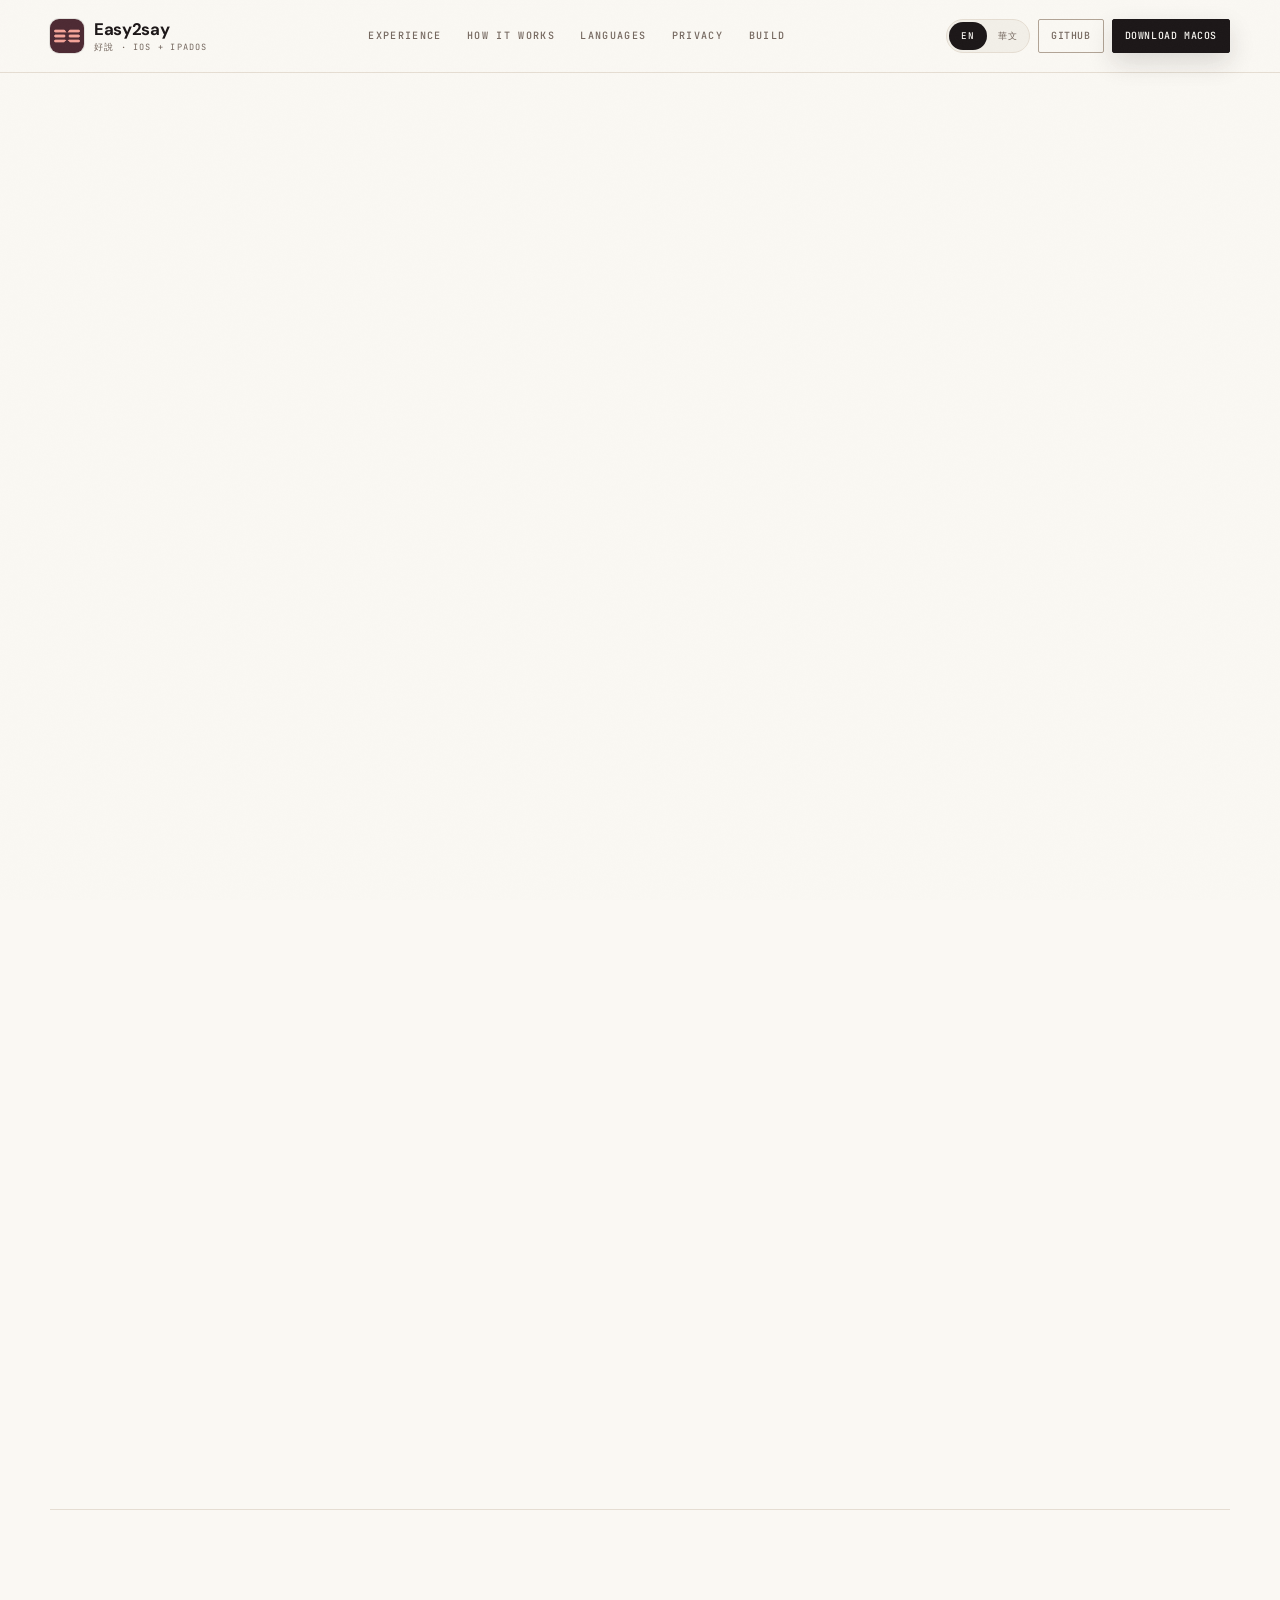
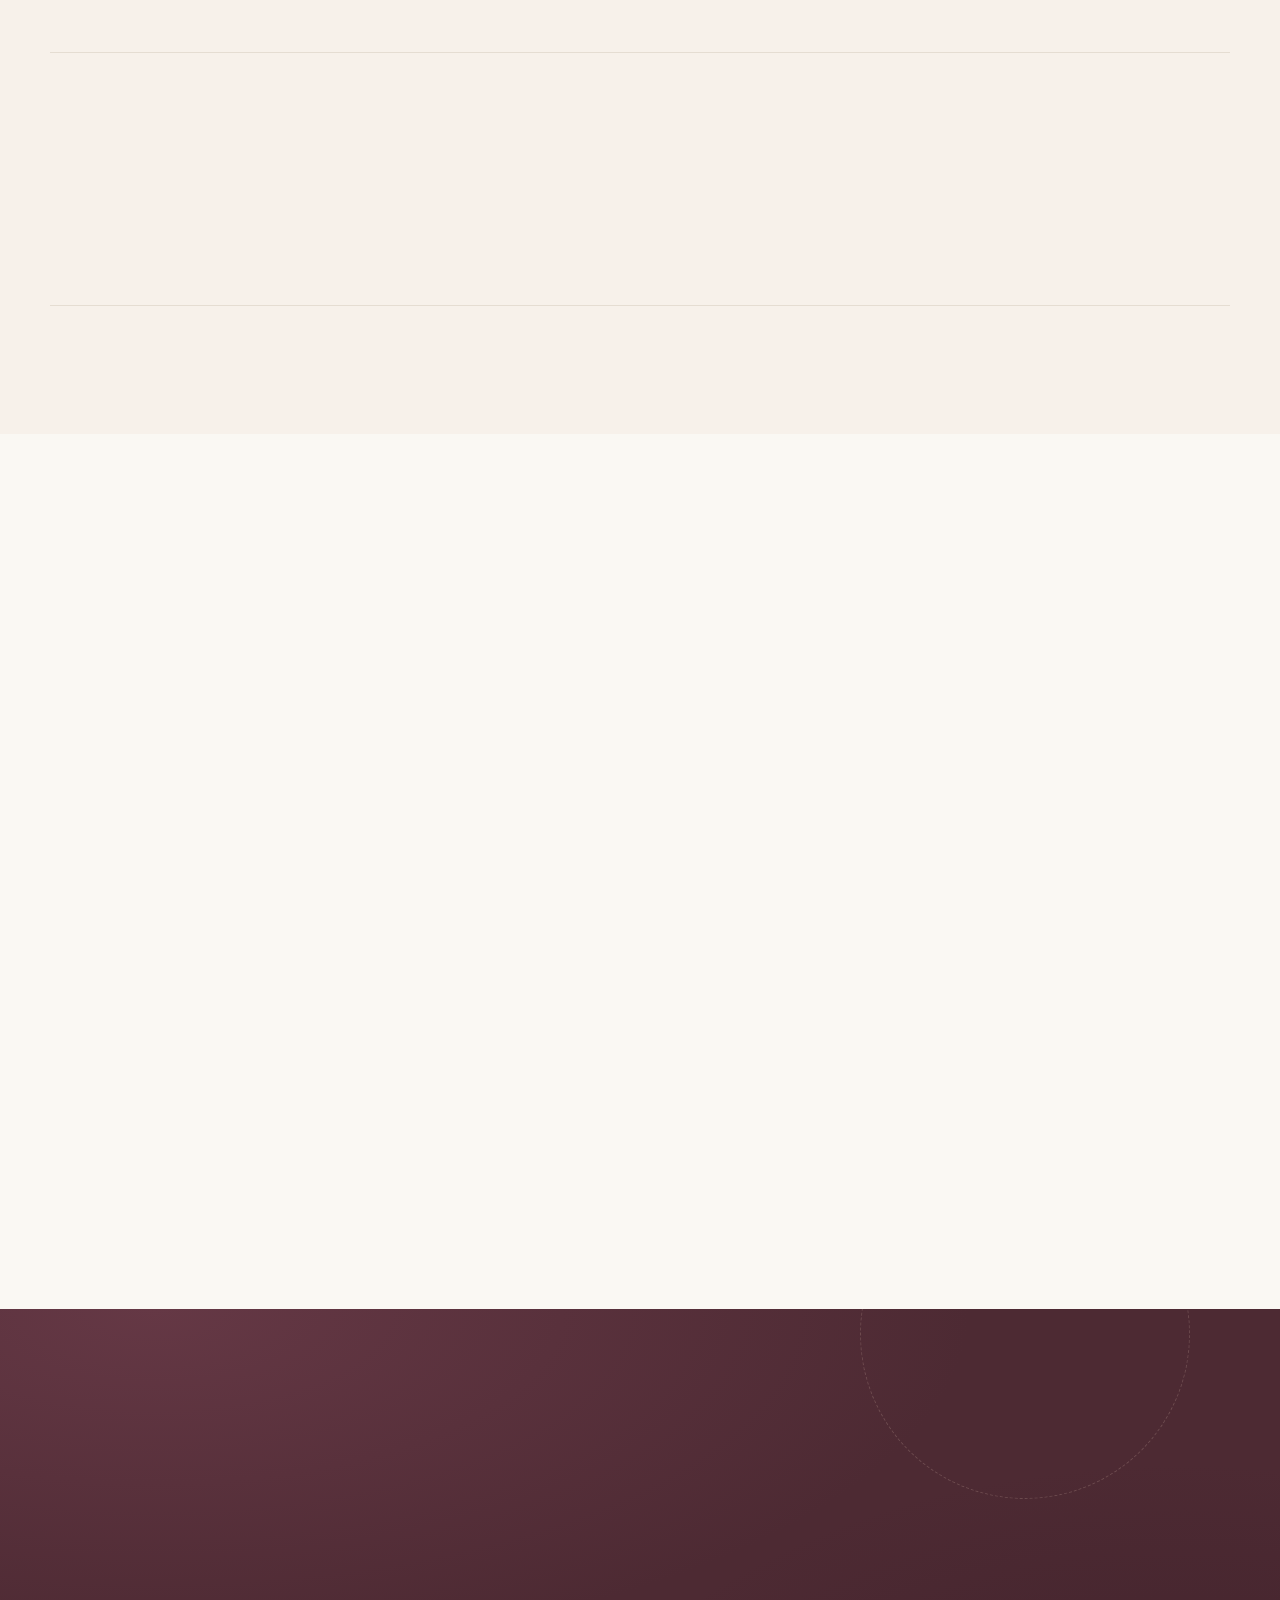
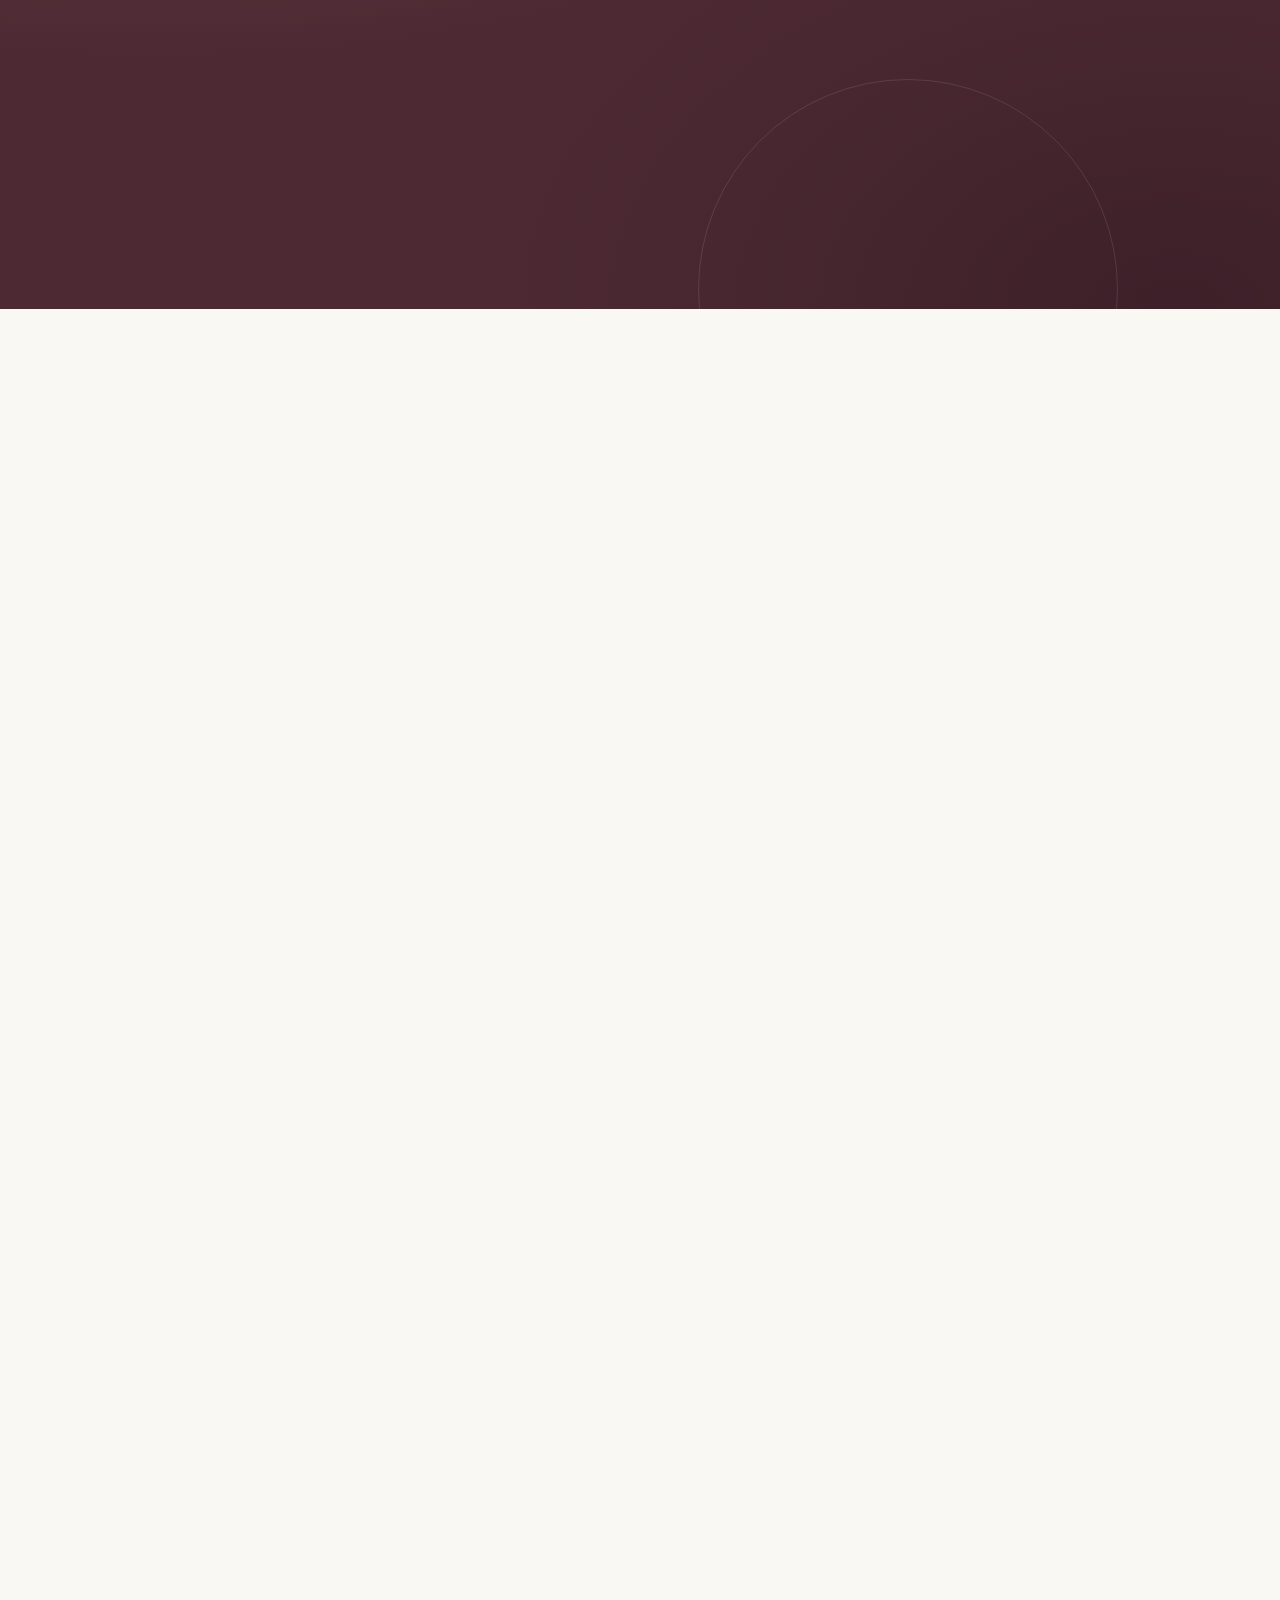
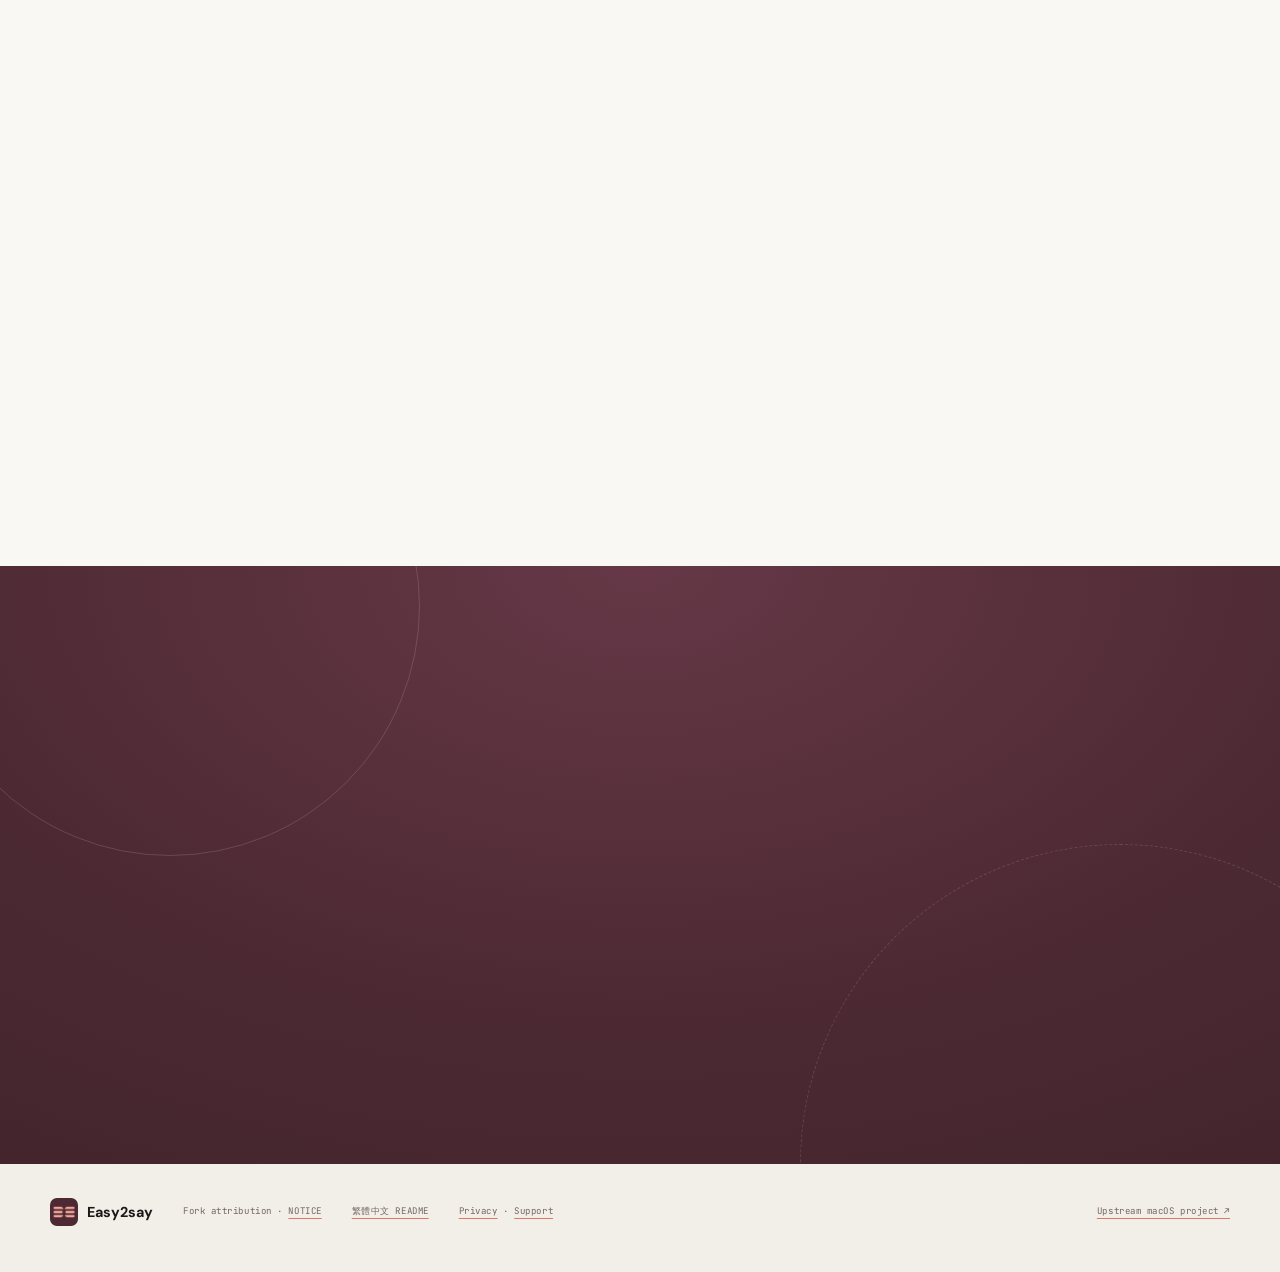
==== commit 2dddef2a: "docs: rebrand the site as Easy2say and 好說 Replace the public v2s-ios name with the locale-specific E" ====
--- a/docs/index.html
+++ b/docs/index.html
@@ -3,27 +3,27 @@
 <head>
   <meta charset="UTF-8" />
   <meta name="viewport" content="width=device-width, initial-scale=1" />
-  <title>v2s-ios — Private bilingual captions for iPhone and iPad</title>
-  <meta name="description" content="Private, on-device bilingual captions for iPhone and iPad. v2s-ios gives source speech and translation equal space, with no accounts, cloud transcription, analytics, or telemetry." />
-  <meta name="author" content="v2s contributors" />
+  <title>Easy2say — Private bilingual captions for iPhone and iPad</title>
+  <meta name="description" content="Private, on-device bilingual captions and assisted conversation for iPhone and iPad. Easy2say gives two people and two languages equal space, with no account, cloud transcription, analytics, or telemetry." />
+  <meta name="author" content="Easy2say contributors" />
   <meta name="color-scheme" content="light dark" />
   <meta name="theme-color" content="#faf8f3" media="(prefers-color-scheme: light)" />
   <meta name="theme-color" content="#1d1719" media="(prefers-color-scheme: dark)" />
   <link rel="canonical" href="https://audreyt.github.io/v2s/" />
   <meta property="og:type" content="website" />
-  <meta property="og:site_name" content="v2s-ios" />
-  <meta property="og:title" content="v2s-ios — Two languages. One shared moment." />
-  <meta property="og:description" content="Private, on-device bilingual captions for iPhone and iPad." />
+  <meta property="og:site_name" content="Easy2say / 好說" />
+  <meta property="og:title" content="Easy2say — Two people. Two languages." />
+  <meta property="og:description" content="Private, on-device bilingual captions and assisted conversation for iPhone and iPad." />
   <meta property="og:url" content="https://audreyt.github.io/v2s/" />
   <meta property="og:image" content="https://audreyt.github.io/v2s/assets/v2s-hero.png" />
-  <meta property="og:image:alt" content="v2s-ios showing English and Traditional Chinese captions together on an iPhone" />
+  <meta property="og:image:alt" content="Easy2say showing English and Traditional Chinese captions together on an iPhone" />
   <meta property="og:image:width" content="2400" />
   <meta property="og:image:height" content="1260" />
   <meta property="og:locale" content="en_US" />
   <meta property="og:locale:alternate" content="zh_TW" />
   <meta name="twitter:card" content="summary_large_image" />
-  <meta name="twitter:title" content="v2s-ios — Two languages. One shared moment." />
-  <meta name="twitter:description" content="Private, on-device bilingual captions for iPhone and iPad." />
+  <meta name="twitter:title" content="Easy2say — Two people. Two languages." />
+  <meta name="twitter:description" content="Private, on-device bilingual captions and assisted conversation for iPhone and iPad." />
   <meta name="twitter:image" content="https://audreyt.github.io/v2s/assets/v2s-hero.png" />
   <link rel="icon" href="assets/app-icon.png" type="image/png" />
   <link rel="apple-touch-icon" href="assets/app-icon-512.png" />
@@ -61,8 +61,8 @@
       <a class="brand" href="#top" data-i18n-attr="aria-label:a11y.brand">
         <img src="assets/app-icon.png" alt="" width="34" height="34" class="brand-icon" />
         <span class="brand-lockup">
-          <strong>v2s</strong>
-          <small>iOS + macOS</small>
+          <strong data-i18n="brand.name">Easy2say</strong>
+          <small data-i18n="brand.platform">好說 · iOS + iPadOS</small>
         </span>
       </a>
 
@@ -109,9 +109,9 @@
           <span class="badge" data-i18n="hero.badgeOnDevice">On-device by default</span>
           <span class="badge badge-muted" data-i18n="hero.badgePlatform">iOS · iPadOS · macOS 26+</span>
         </div>
-        <h1 id="hero-title" data-i18n="hero.title" data-i18n-html>Two languages.<br /><em>One shared moment.</em></h1>
+        <h1 id="hero-title" data-i18n="hero.title" data-i18n-html>Two people.<br /><em>Two languages.</em></h1>
         <p class="hero-lead" data-i18n="hero.lead">
-          v2s-ios listens through the microphone, transcribes and translates on device, and gives both languages equal space — without accounts, cloud transcription, or telemetry.
+          Easy2say listens through one microphone, keeps both people visible, and drafts bilingual captions on device — without accounts, cloud transcription, or telemetry.
         </p>
         <div class="hero-cta">
           <a class="btn btn-primary btn-lg" href="https://github.com/audreyt/v2s/releases/latest/download/v2s-universal.pkg" data-i18n="hero.ctaDownload">Download macOS</a>
@@ -160,14 +160,14 @@
           <div class="phone-stage">
             <div class="phone-halo" aria-hidden="true"></div>
             <div class="phone-shell">
-              <img src="assets/v2s-ios-home.png" alt="v2s-ios showing English and Traditional Chinese captions together on an iPhone" data-i18n-attr="alt:hero.imgAlt" width="1206" height="2622" fetchpriority="high" decoding="async" />
+              <img src="assets/v2s-ios-home.png" alt="Easy2say showing English and Traditional Chinese captions together on an iPhone" data-i18n-attr="alt:hero.imgAlt" width="1206" height="2622" fetchpriority="high" decoding="async" />
             </div>
           </div>
         </div>
         <figcaption>
           <span class="figure-label" data-i18n="hero.figureKicker">CAPTION 01</span>
           <span data-i18n="hero.figureCaption">Original speech and translation share the screen. Neither is treated as a footnote.</span>
-          <span class="figure-meta">v2s-ios · 2026</span>
+          <span class="figure-meta">Easy2say · 2026</span>
         </figcaption>
       </figure>
     </section>
@@ -264,7 +264,7 @@
           <li class="reveal reveal-delay-2">
             <span class="step-marker">3</span>
             <strong data-i18n="howItWorks.step3Title">Speak naturally</strong>
-            <span data-i18n="howItWorks.step3Body">Tap Start. Speech and translation arrive together, entirely inside v2s-ios.</span>
+            <span data-i18n="howItWorks.step3Body">Tap Start. Speech and translation arrive together, entirely inside Easy2say.</span>
           </li>
         </ol>
       </div>
@@ -275,7 +275,7 @@
         <header class="section-header reveal" data-section="03">
           <p class="eyebrow" data-i18n="inputLangs.eyebrow">03 · Language coverage</p>
           <h2 data-i18n="inputLangs.title">The list follows what your device can actually do.</h2>
-          <p class="section-lead" data-i18n="inputLangs.lead">v2s-ios asks Apple Speech and Translation for the languages available on the current device. Choices can vary with iOS, hardware, and installed language assets.</p>
+          <p class="section-lead" data-i18n="inputLangs.lead">Easy2say asks Apple Speech and Translation for the languages available on the current device. When a pair has no Apple Translation model, on-device Apple Intelligence may provide an experimental draft.</p>
         </header>
 
         <div class="language-groups">
@@ -325,9 +325,9 @@
           <h2 data-i18n="privacy.title">No account. No network client. No tiny print.</h2>
         </div>
         <ul class="check-list">
-          <li data-i18n="privacy.li1">Microphone audio and captions are never sent to a v2s server — there is no v2s server.</li>
-          <li data-i18n="privacy.li2">Speech recognition and translation run on device with Apple’s frameworks and local language assets.</li>
-          <li data-i18n="privacy.li3">Apple may download a required language asset once; processing then stays on the device.</li>
+          <li data-i18n="privacy.li1">Microphone audio and captions are never sent to an Easy2say server — there is no Easy2say server.</li>
+          <li data-i18n="privacy.li2">Speech recognition and Apple Translation run on device with local language assets.</li>
+          <li data-i18n="privacy.li3">For unsupported translation pairs, Apple Intelligence may draft an experimental translation on this device.</li>
           <li data-i18n="privacy.li4">Voice activity detection and the optional bundled Taigi model run through Apple’s Core ML stack.</li>
         </ul>
       </div>
@@ -394,7 +394,7 @@
             <h3 data-i18n="fork.title">An iOS-first fork, in the open.</h3>
           </div>
           <div>
-            <p data-i18n="fork.body">v2s-ios begins with pull request #20 on franklioxygen/v2s and keeps the original macOS target buildable for shared-engine work. The iPhone and iPad experience is this fork’s focus.</p>
+            <p data-i18n="fork.body">Easy2say grows from pull request #20 on franklioxygen/v2s, keeps the original macOS target buildable, and publishes this fork’s Universal 2 package. The iPhone and iPad experience remains the fork’s focus.</p>
             <a href="https://github.com/franklioxygen/v2s" target="_blank" rel="noopener noreferrer"><span data-i18n="fork.upstream">See the upstream macOS project</span><span aria-hidden="true"> ↗</span></a>
           </div>
         </aside>
@@ -403,9 +403,9 @@
 
     <section class="cta-band">
       <div class="container cta-inner reveal">
-        <p class="cta-kicker">v2s-ios</p>
+        <p class="cta-kicker" data-i18n="brand.name">Easy2say</p>
         <h2 data-i18n="cta.title">Let both sides of the conversation stay visible.</h2>
-        <p data-i18n="cta.body">Open source, on device, and designed for the phone already between you.</p>
+        <p data-i18n="cta.body">Open source, on device, and ready to install on Mac.</p>
         <div class="cta-actions">
           <a class="btn btn-light btn-lg" href="https://github.com/audreyt/v2s/releases/latest/download/v2s-universal.pkg" data-i18n="cta.download">Download macOS</a>
           <a class="btn btn-dark-outline btn-lg" href="https://github.com/audreyt/v2s/blob/main/README.md" target="_blank" rel="noopener noreferrer" data-i18n="cta.readme" data-i18n-href="cta.readmeHref">Read the build notes</a>
@@ -418,10 +418,11 @@
     <div class="container footer-inner">
       <div class="footer-brand">
         <img src="assets/app-icon.png" alt="" width="28" height="28" />
-        <span>v2s-ios</span>
+        <span data-i18n="brand.name">Easy2say</span>
       </div>
       <p class="footer-meta"><span data-i18n="footer.notice">Fork attribution · </span><a href="https://github.com/audreyt/v2s/blob/main/NOTICE">NOTICE</a></p>
       <p class="footer-meta"><a href="https://github.com/audreyt/v2s/blob/main/README.zh-Hant.md" data-i18n="footer.docLink" data-i18n-href="footer.docHref">繁體中文 README</a></p>
+      <p class="footer-meta"><a href="privacy.html" data-i18n="footer.privacy">Privacy</a> · <a href="support.html" data-i18n="footer.support">Support</a></p>
       <p class="footer-meta footer-upstream"><a href="https://github.com/franklioxygen/v2s" data-i18n="footer.upstream">Upstream macOS project ↗</a></p>
     </div>
   </footer>
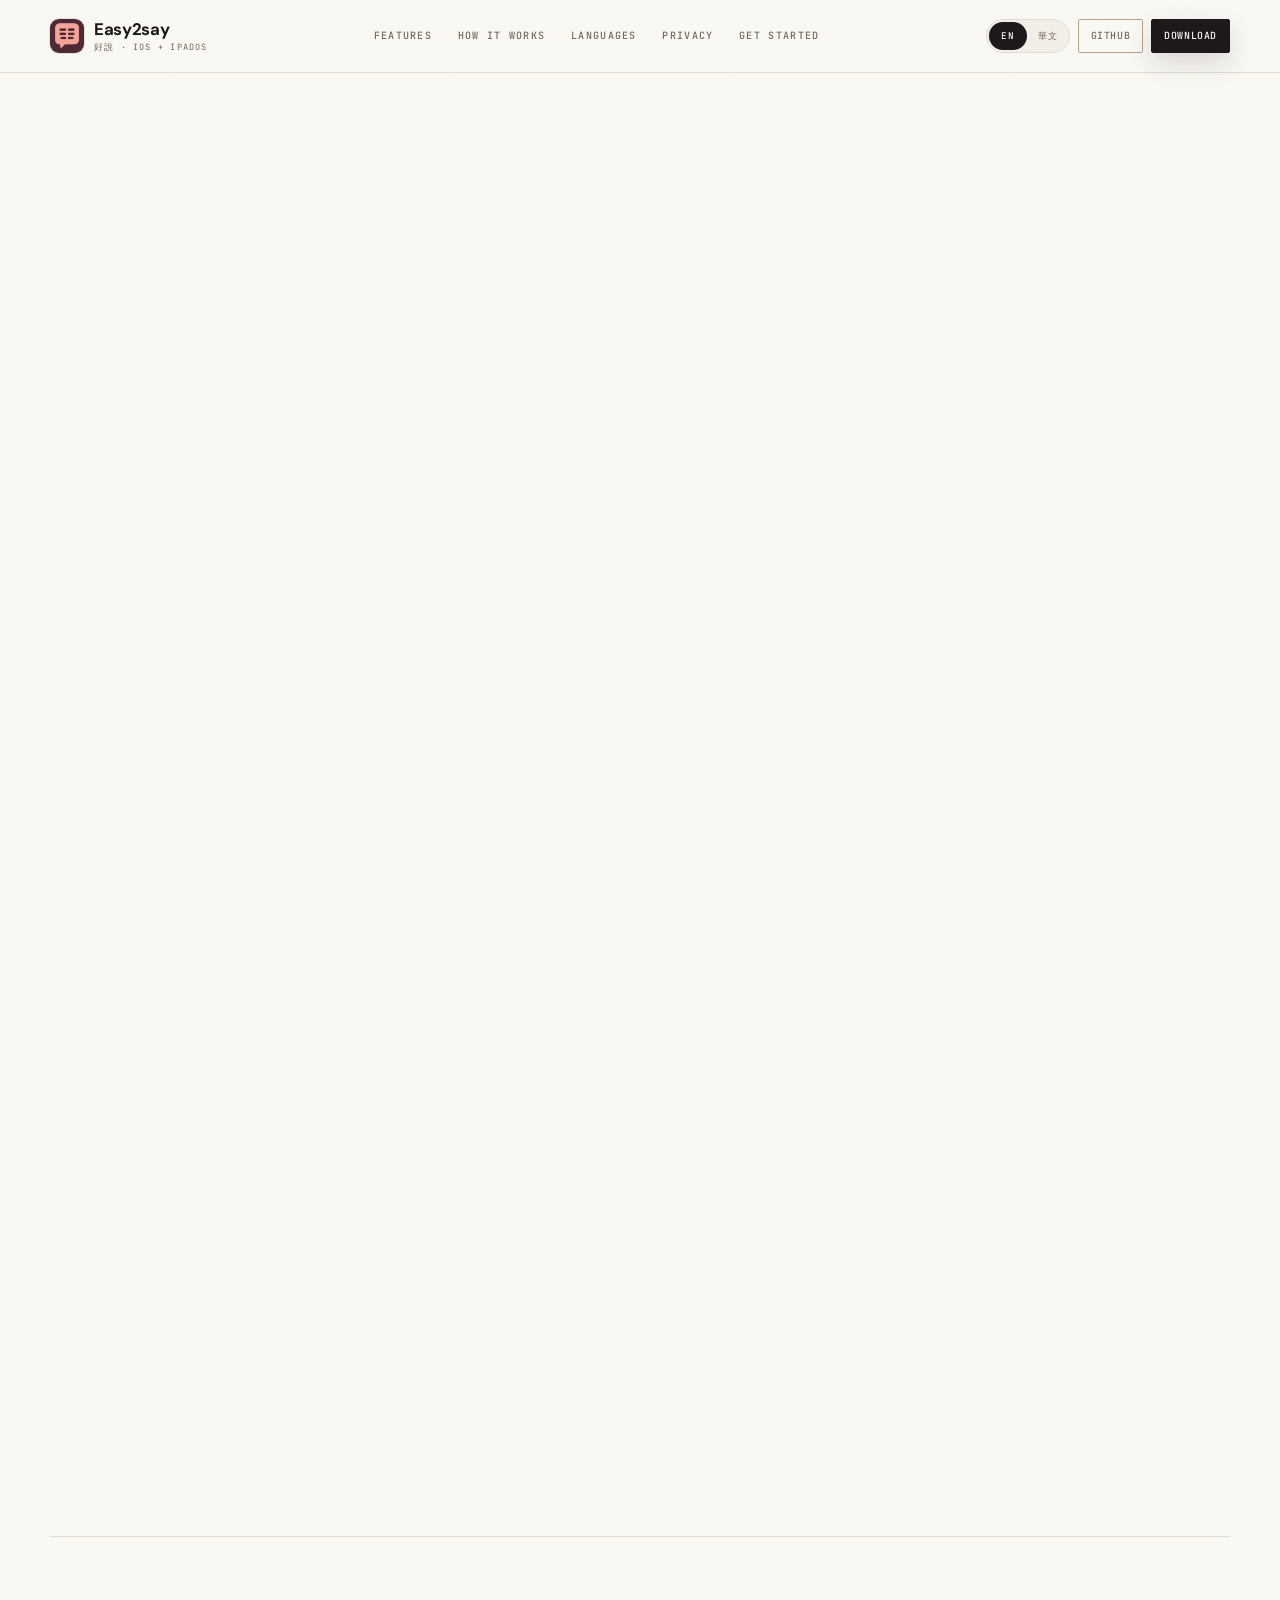
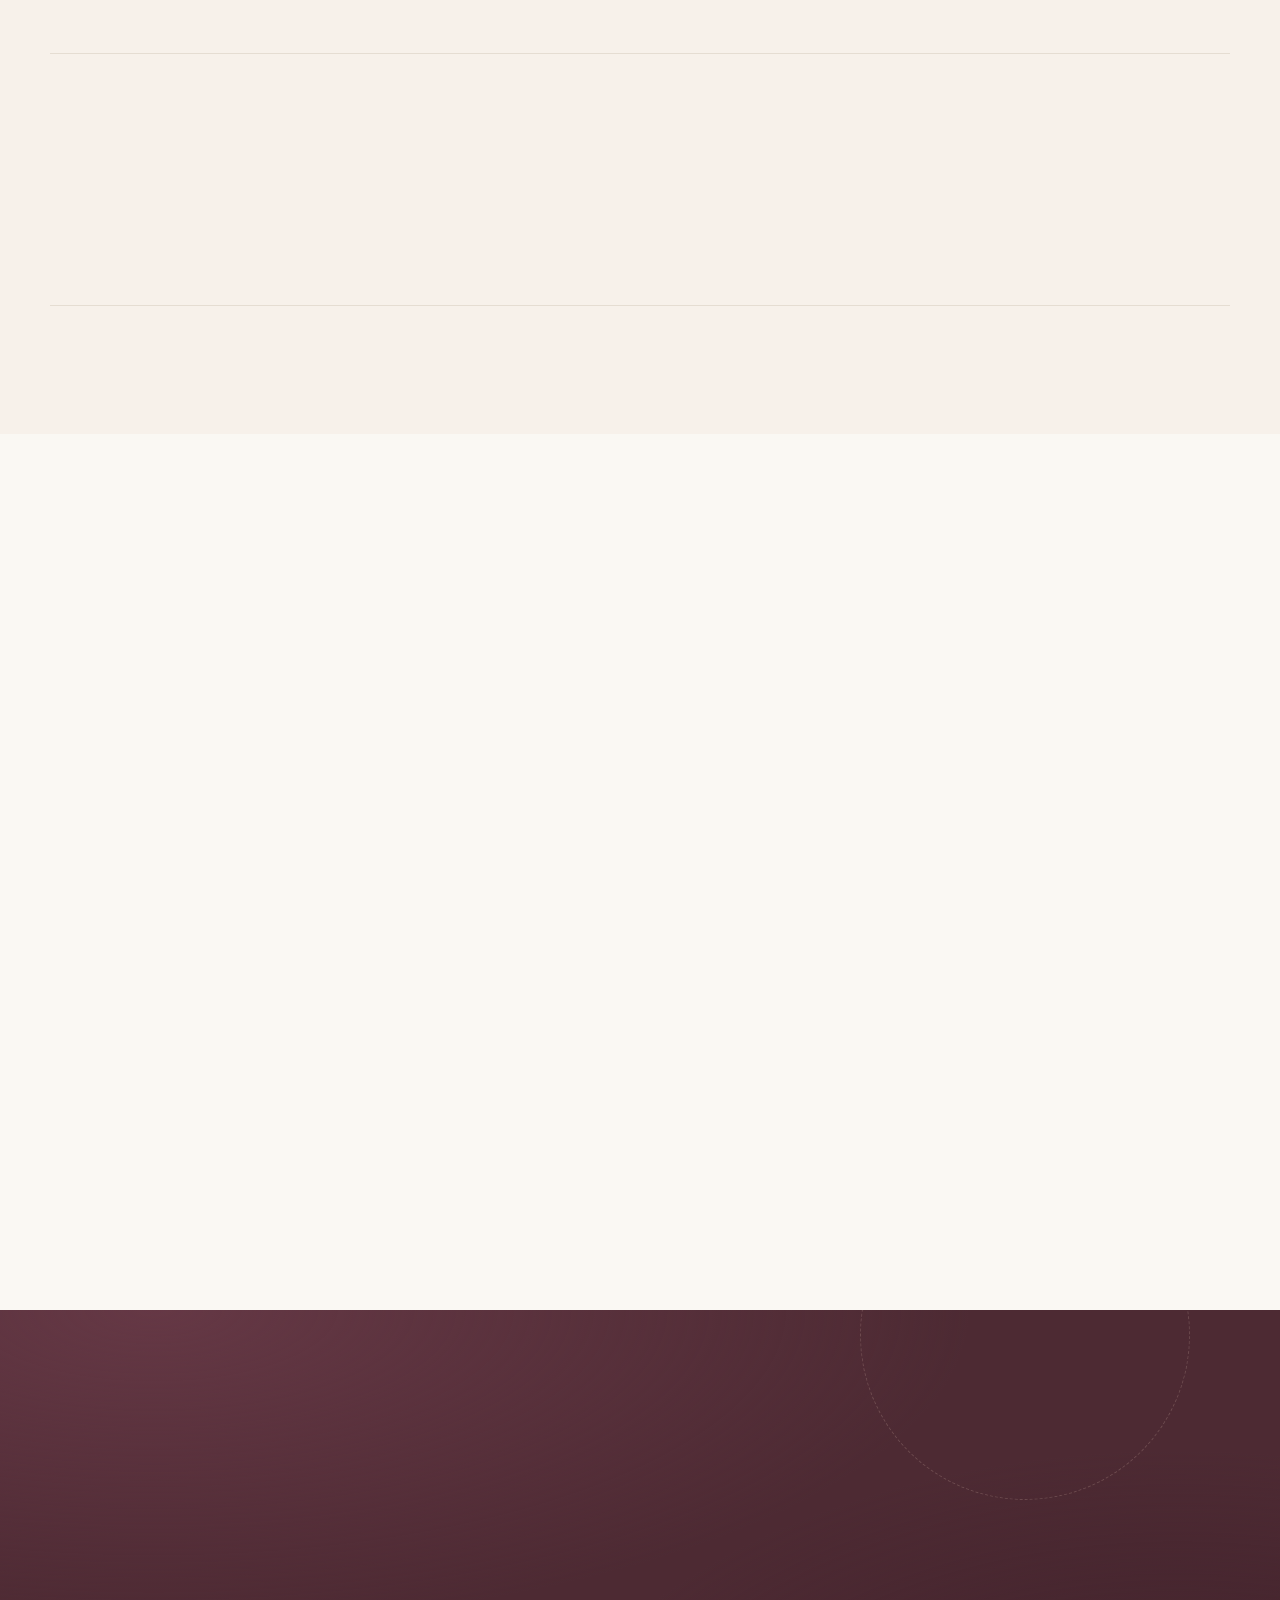
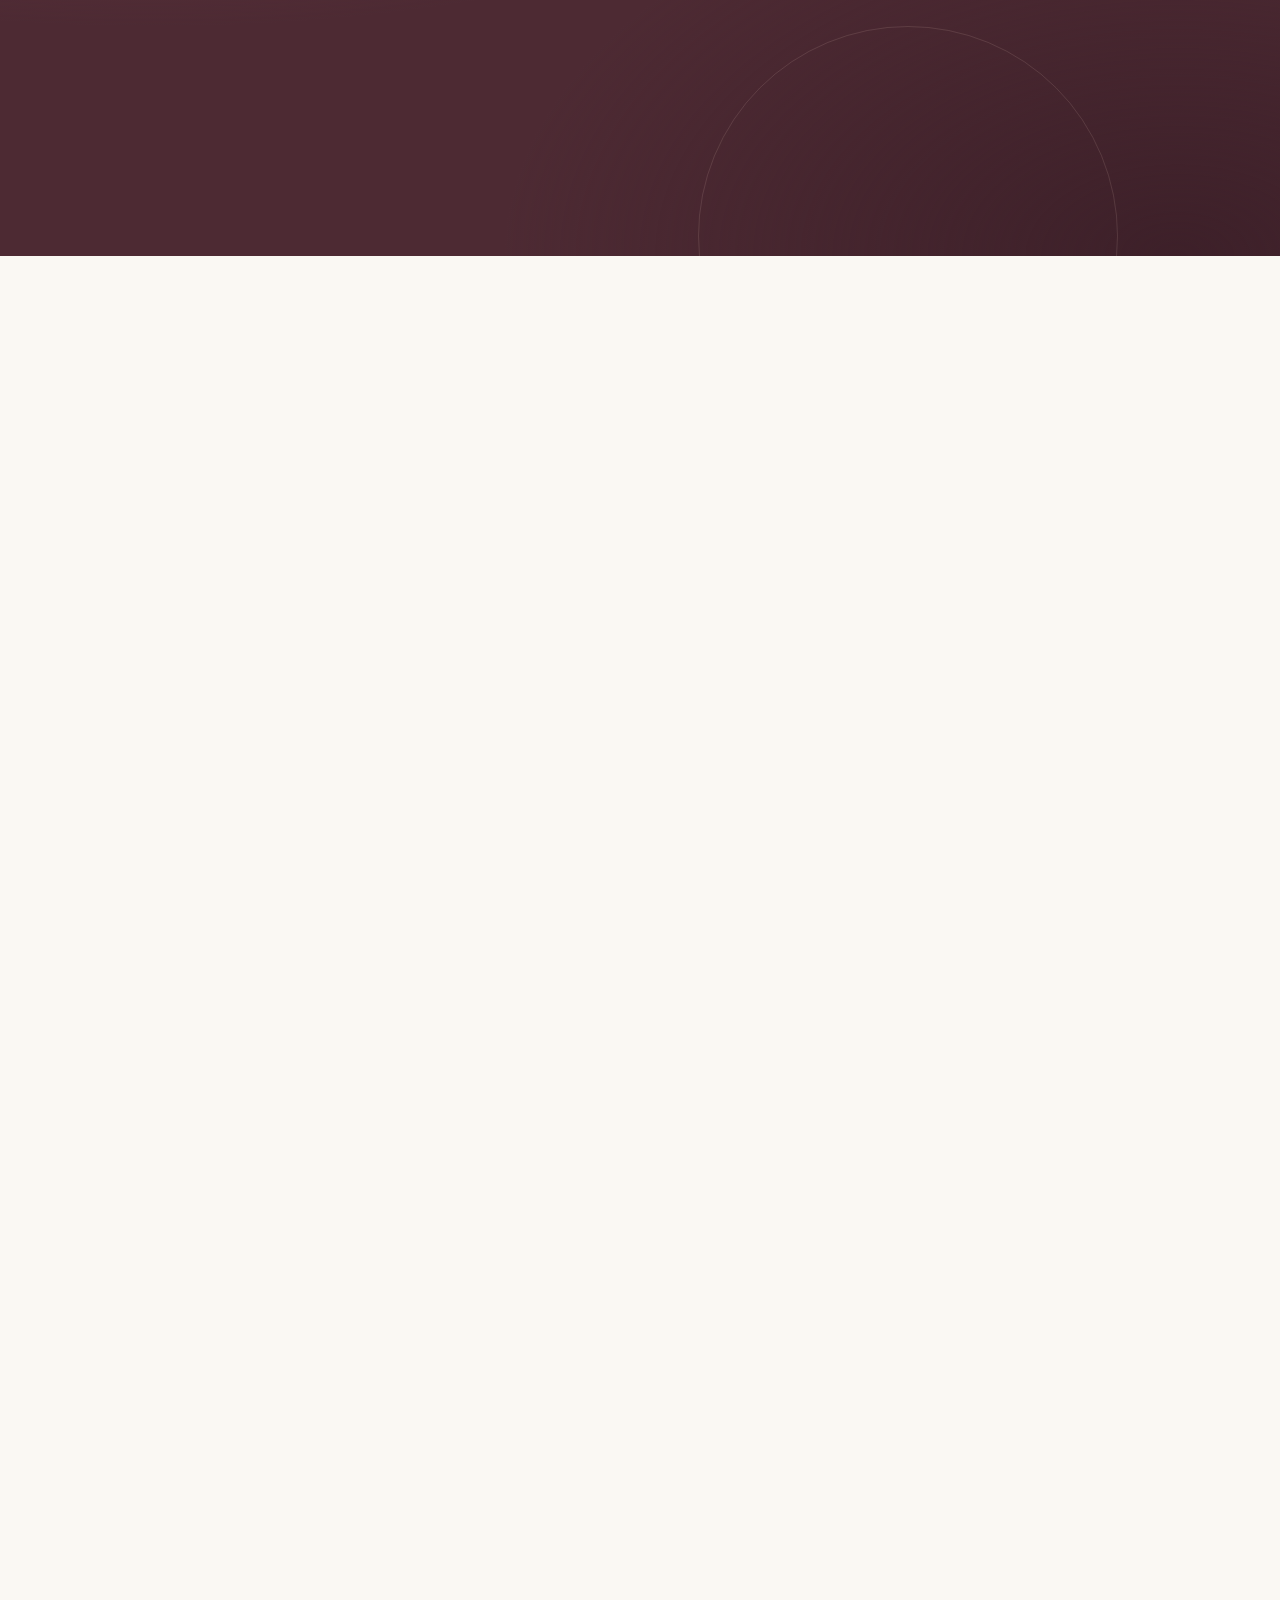
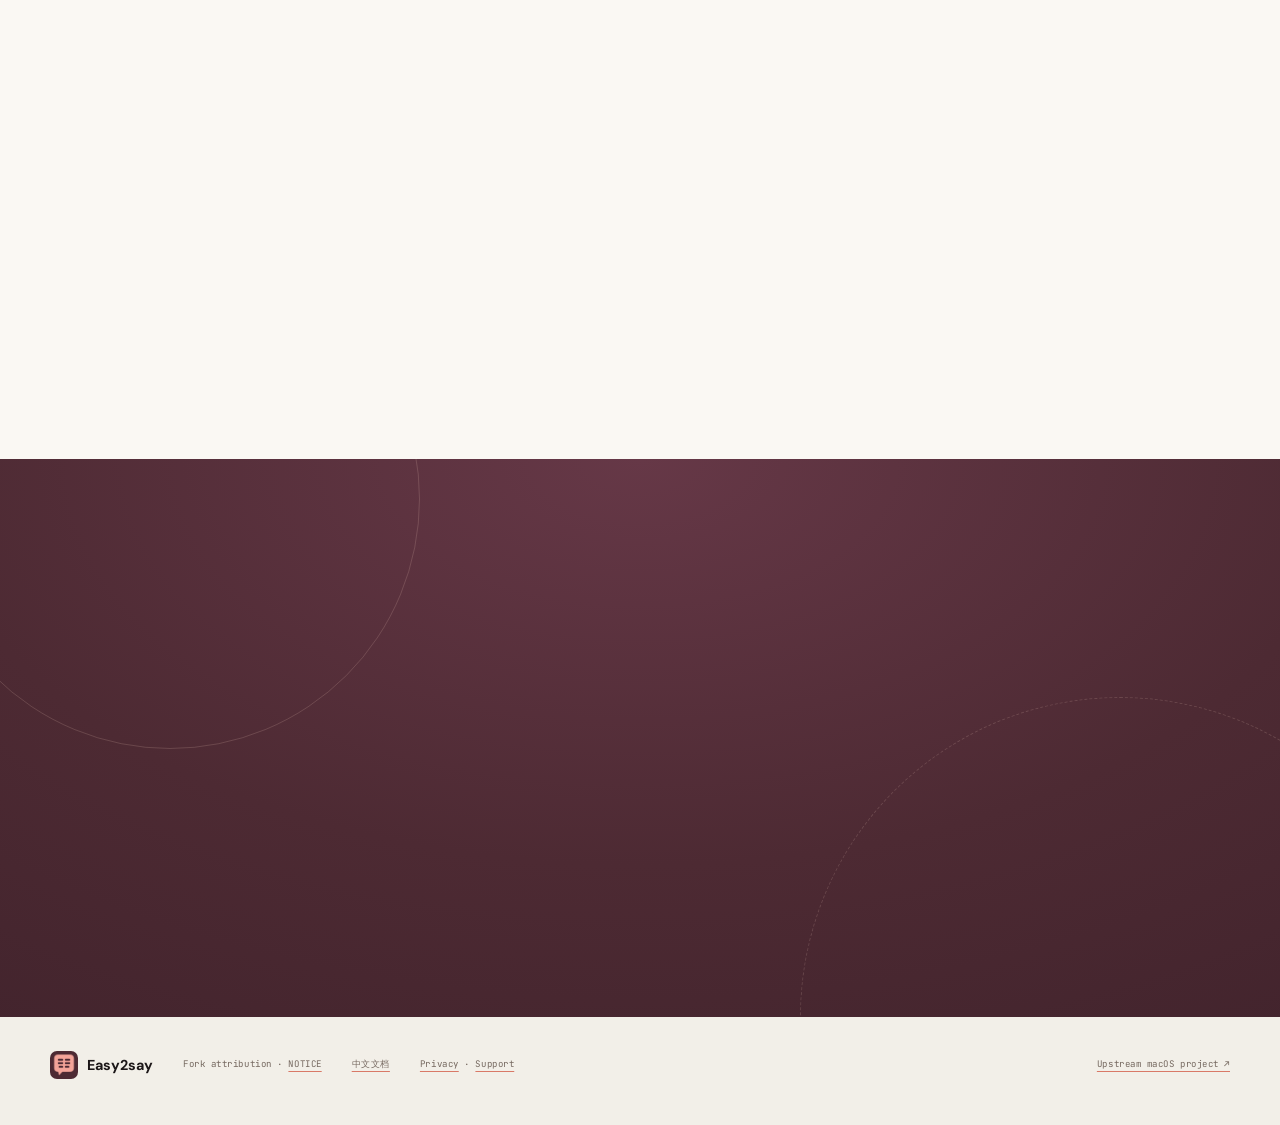
==== commit e5389487: "Rebrand apps as Easy2say" ====
--- a/docs/index.html
+++ b/docs/index.html
@@ -9,13 +9,13 @@
   <meta name="color-scheme" content="light dark" />
   <meta name="theme-color" content="#faf8f3" media="(prefers-color-scheme: light)" />
   <meta name="theme-color" content="#1d1719" media="(prefers-color-scheme: dark)" />
-  <link rel="canonical" href="https://audreyt.github.io/v2s/" />
+  <link rel="canonical" href="https://easy2say.ai/" />
   <meta property="og:type" content="website" />
   <meta property="og:site_name" content="Easy2say / 好說" />
   <meta property="og:title" content="Easy2say — Two people. Two languages." />
   <meta property="og:description" content="Private, on-device bilingual captions and assisted conversation for iPhone and iPad." />
-  <meta property="og:url" content="https://audreyt.github.io/v2s/" />
-  <meta property="og:image" content="https://audreyt.github.io/v2s/assets/v2s-hero.png" />
+  <meta property="og:url" content="https://easy2say.ai/" />
+  <meta property="og:image" content="https://easy2say.ai/assets/easy2say-hero.png" />
   <meta property="og:image:alt" content="Easy2say showing English and Traditional Chinese captions together on an iPhone" />
   <meta property="og:image:width" content="2400" />
   <meta property="og:image:height" content="1260" />
@@ -24,7 +24,7 @@
   <meta name="twitter:card" content="summary_large_image" />
   <meta name="twitter:title" content="Easy2say — Two people. Two languages." />
   <meta name="twitter:description" content="Private, on-device bilingual captions and assisted conversation for iPhone and iPad." />
-  <meta name="twitter:image" content="https://audreyt.github.io/v2s/assets/v2s-hero.png" />
+  <meta name="twitter:image" content="https://easy2say.ai/assets/easy2say-hero.png" />
   <link rel="icon" href="assets/app-icon.png" type="image/png" />
   <link rel="apple-touch-icon" href="assets/app-icon-512.png" />
   <link rel="preconnect" href="https://fonts.googleapis.com" />
@@ -79,8 +79,8 @@
           <button type="button" class="lang-option is-active" data-lang="en" aria-pressed="true">EN</button>
           <button type="button" class="lang-option" data-lang="zh" aria-pressed="false">華文</button>
         </div>
-        <a class="btn btn-ghost btn-sm header-github" href="https://github.com/audreyt/v2s" target="_blank" rel="noopener noreferrer" data-i18n="nav.github">GitHub</a>
-        <a class="btn btn-primary btn-sm header-build" href="https://github.com/audreyt/v2s/releases/latest/download/v2s-universal.pkg" data-i18n="nav.download">Download macOS</a>
+        <a class="btn btn-ghost btn-sm header-github" href="https://github.com/audreyt/easy2say" target="_blank" rel="noopener noreferrer" data-i18n="nav.github">GitHub</a>
+        <a class="btn btn-primary btn-sm header-build" href="https://github.com/audreyt/easy2say/releases/latest/download/Easy2say-universal.pkg" data-i18n="nav.download">Download macOS</a>
         <button type="button" class="nav-toggle" aria-expanded="false" aria-controls="mobile-nav" data-i18n-attr="aria-label:a11y.menuOpen">
           <span></span><span></span><span></span>
         </button>
@@ -97,8 +97,8 @@
       <a href="#languages" data-i18n="nav.languages">Languages</a>
       <a href="#privacy" data-i18n="nav.privacy">Privacy</a>
       <a href="#get-started" data-i18n="nav.getStarted">Build</a>
-      <a href="https://github.com/audreyt/v2s/releases/latest/download/v2s-universal.pkg" data-i18n="nav.download">Download macOS</a>
-      <a href="https://github.com/audreyt/v2s" target="_blank" rel="noopener noreferrer" data-i18n="nav.github">GitHub</a>
+      <a href="https://github.com/audreyt/easy2say/releases/latest/download/Easy2say-universal.pkg" data-i18n="nav.download">Download macOS</a>
+      <a href="https://github.com/audreyt/easy2say" target="_blank" rel="noopener noreferrer" data-i18n="nav.github">GitHub</a>
     </div>
   </header>
 
@@ -114,8 +114,8 @@
           Easy2say listens through one microphone, keeps both people visible, and drafts bilingual captions on device — without accounts, cloud transcription, or telemetry.
         </p>
         <div class="hero-cta">
-          <a class="btn btn-primary btn-lg" href="https://github.com/audreyt/v2s/releases/latest/download/v2s-universal.pkg" data-i18n="hero.ctaDownload">Download macOS</a>
-          <a class="btn btn-text btn-lg" href="https://github.com/audreyt/v2s" target="_blank" rel="noopener noreferrer"><span data-i18n="hero.ctaSource">Explore the source</span><span aria-hidden="true"> ↗</span></a>
+          <a class="btn btn-primary btn-lg" href="https://github.com/audreyt/easy2say/releases/latest/download/Easy2say-universal.pkg" data-i18n="hero.ctaDownload">Download macOS</a>
+          <a class="btn btn-text btn-lg" href="https://github.com/audreyt/easy2say" target="_blank" rel="noopener noreferrer"><span data-i18n="hero.ctaSource">Explore the source</span><span aria-hidden="true"> ↗</span></a>
         </div>
       </div>
 
@@ -160,7 +160,7 @@
           <div class="phone-stage">
             <div class="phone-halo" aria-hidden="true"></div>
             <div class="phone-shell">
-              <img src="assets/v2s-ios-home.png" alt="Easy2say showing English and Traditional Chinese captions together on an iPhone" data-i18n-attr="alt:hero.imgAlt" width="1206" height="2622" fetchpriority="high" decoding="async" />
+              <img src="assets/easy2say-ios-home.png" alt="Easy2say showing English and Traditional Chinese captions together on an iPhone" data-i18n-attr="alt:hero.imgAlt" width="1206" height="2622" fetchpriority="high" decoding="async" />
             </div>
           </div>
         </div>
@@ -313,7 +313,7 @@
         </div>
         <p class="lang-footnote reveal">
           <span data-i18n="inputLangs.noteBefore">The picker shows the exact choices available now; Apple may download a language asset before first use. </span>
-          <a href="https://github.com/audreyt/v2s/blob/main/README.md" target="_blank" rel="noopener noreferrer" data-i18n="inputLangs.readmeLink" data-i18n-href="inputLangs.readmeHref">Read the full technical notes ↗</a>
+          <a href="https://github.com/audreyt/easy2say/blob/main/README.md" target="_blank" rel="noopener noreferrer" data-i18n="inputLangs.readmeLink" data-i18n-href="inputLangs.readmeHref">Read the full technical notes ↗</a>
         </p>
       </div>
     </section>
@@ -355,14 +355,14 @@
               <h3 data-i18n="quickStart.s2Title">Fetch and generate</h3>
               <p data-i18n="quickStart.s2Body">Clone the fork, fetch the pinned Taigi model, and generate the iOS project.</p>
               <div class="code-block">
-                <pre><code>git clone https://github.com/audreyt/v2s.git
-cd v2s
+                <pre><code>git clone https://github.com/audreyt/easy2say.git
+cd easy2say
 brew install xcodegen huggingface-cli
 ./scripts/fetch_breeze_asr_26.sh
 (cd ios &amp;&amp; xcodegen generate)
 open ios/v2s-ios.xcodeproj</code></pre>
-                <button type="button" class="copy-btn" data-copy="git clone https://github.com/audreyt/v2s.git
-cd v2s
+                <button type="button" class="copy-btn" data-copy="git clone https://github.com/audreyt/easy2say.git
+cd easy2say
 brew install xcodegen huggingface-cli
 ./scripts/fetch_breeze_asr_26.sh
 (cd ios &amp;&amp; xcodegen generate)
@@ -407,8 +407,8 @@
         <h2 data-i18n="cta.title">Let both sides of the conversation stay visible.</h2>
         <p data-i18n="cta.body">Open source, on device, and ready to install on Mac.</p>
         <div class="cta-actions">
-          <a class="btn btn-light btn-lg" href="https://github.com/audreyt/v2s/releases/latest/download/v2s-universal.pkg" data-i18n="cta.download">Download macOS</a>
-          <a class="btn btn-dark-outline btn-lg" href="https://github.com/audreyt/v2s/blob/main/README.md" target="_blank" rel="noopener noreferrer" data-i18n="cta.readme" data-i18n-href="cta.readmeHref">Read the build notes</a>
+          <a class="btn btn-light btn-lg" href="https://github.com/audreyt/easy2say/releases/latest/download/Easy2say-universal.pkg" data-i18n="cta.download">Download macOS</a>
+          <a class="btn btn-dark-outline btn-lg" href="https://github.com/audreyt/easy2say/blob/main/README.md" target="_blank" rel="noopener noreferrer" data-i18n="cta.readme" data-i18n-href="cta.readmeHref">Read the build notes</a>
         </div>
       </div>
     </section>
@@ -420,8 +420,8 @@
         <img src="assets/app-icon.png" alt="" width="28" height="28" />
         <span data-i18n="brand.name">Easy2say</span>
       </div>
-      <p class="footer-meta"><span data-i18n="footer.notice">Fork attribution · </span><a href="https://github.com/audreyt/v2s/blob/main/NOTICE">NOTICE</a></p>
-      <p class="footer-meta"><a href="https://github.com/audreyt/v2s/blob/main/README.zh-Hant.md" data-i18n="footer.docLink" data-i18n-href="footer.docHref">繁體中文 README</a></p>
+      <p class="footer-meta"><span data-i18n="footer.notice">Fork attribution · </span><a href="https://github.com/audreyt/easy2say/blob/main/NOTICE">NOTICE</a></p>
+      <p class="footer-meta"><a href="https://github.com/audreyt/easy2say/blob/main/README.zh-Hant.md" data-i18n="footer.docLink" data-i18n-href="footer.docHref">繁體中文 README</a></p>
       <p class="footer-meta"><a href="privacy.html" data-i18n="footer.privacy">Privacy</a> · <a href="support.html" data-i18n="footer.support">Support</a></p>
       <p class="footer-meta footer-upstream"><a href="https://github.com/franklioxygen/v2s" data-i18n="footer.upstream">Upstream macOS project ↗</a></p>
     </div>
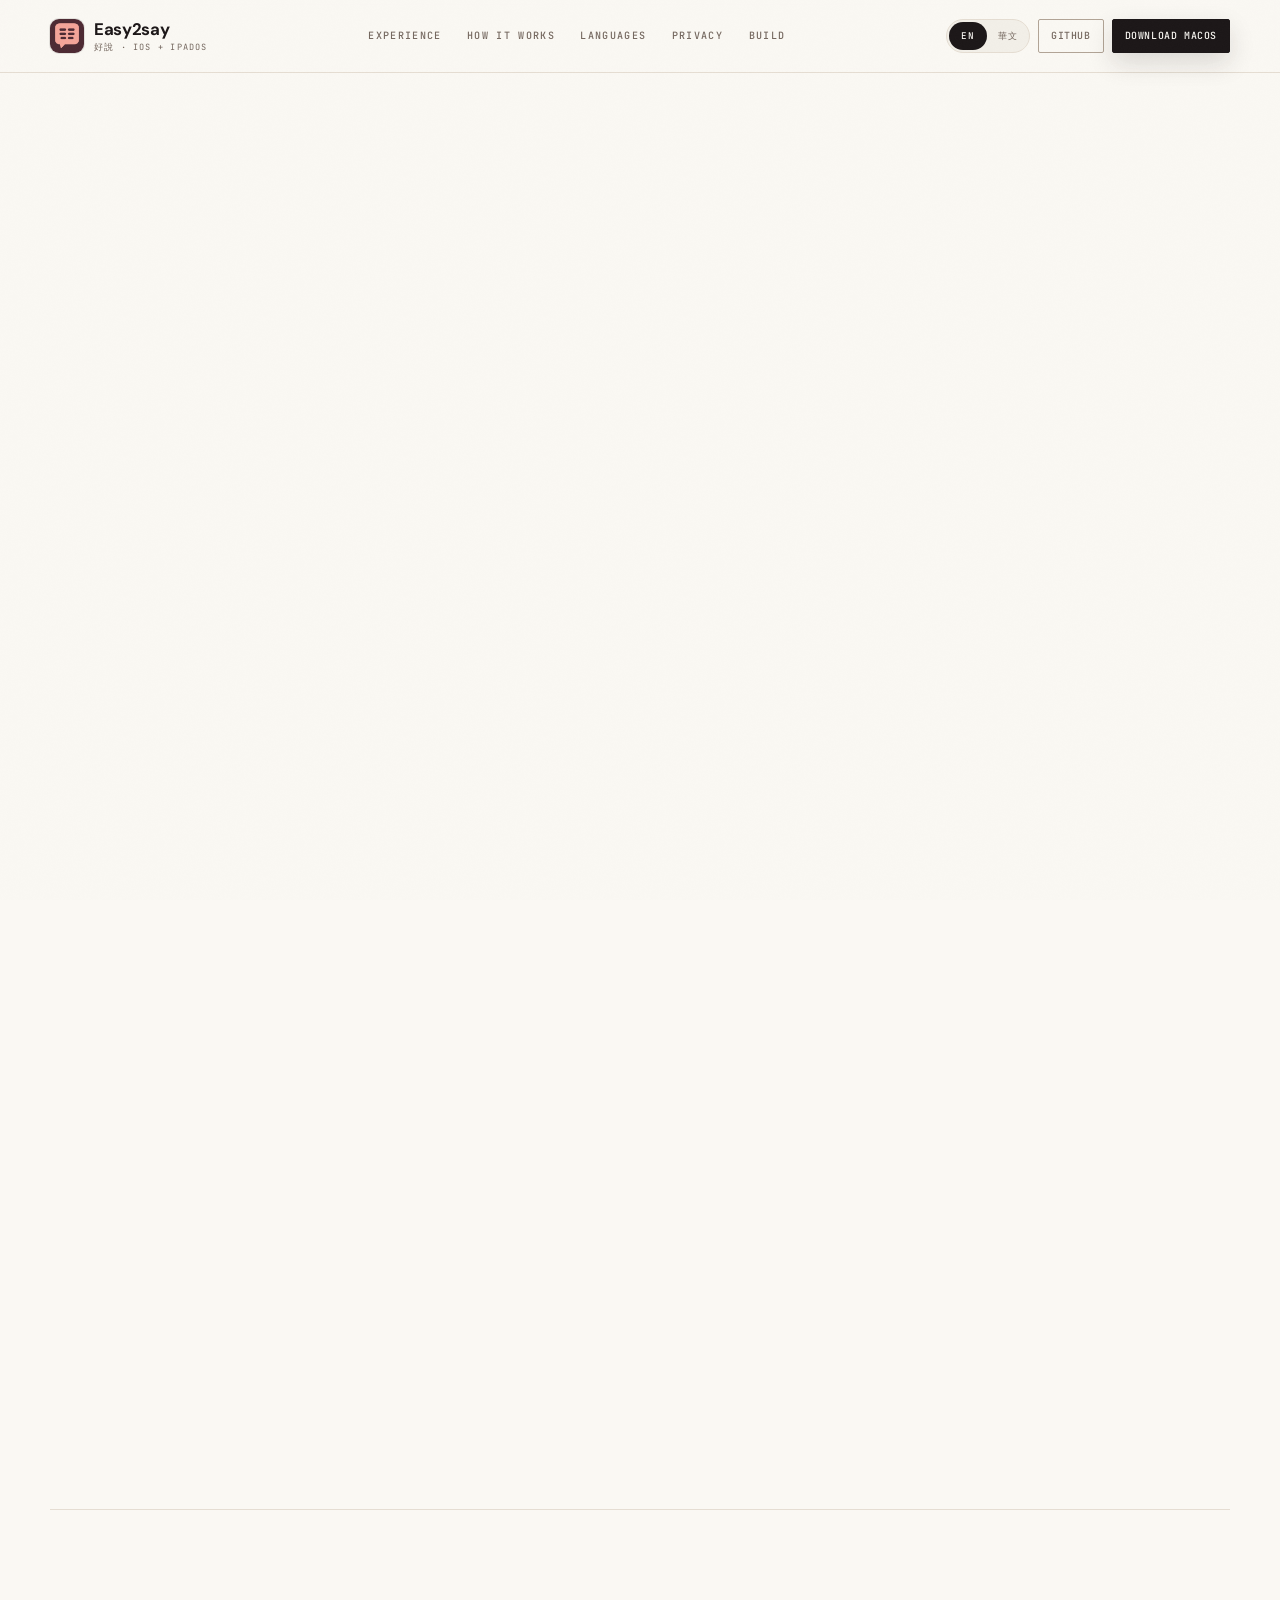
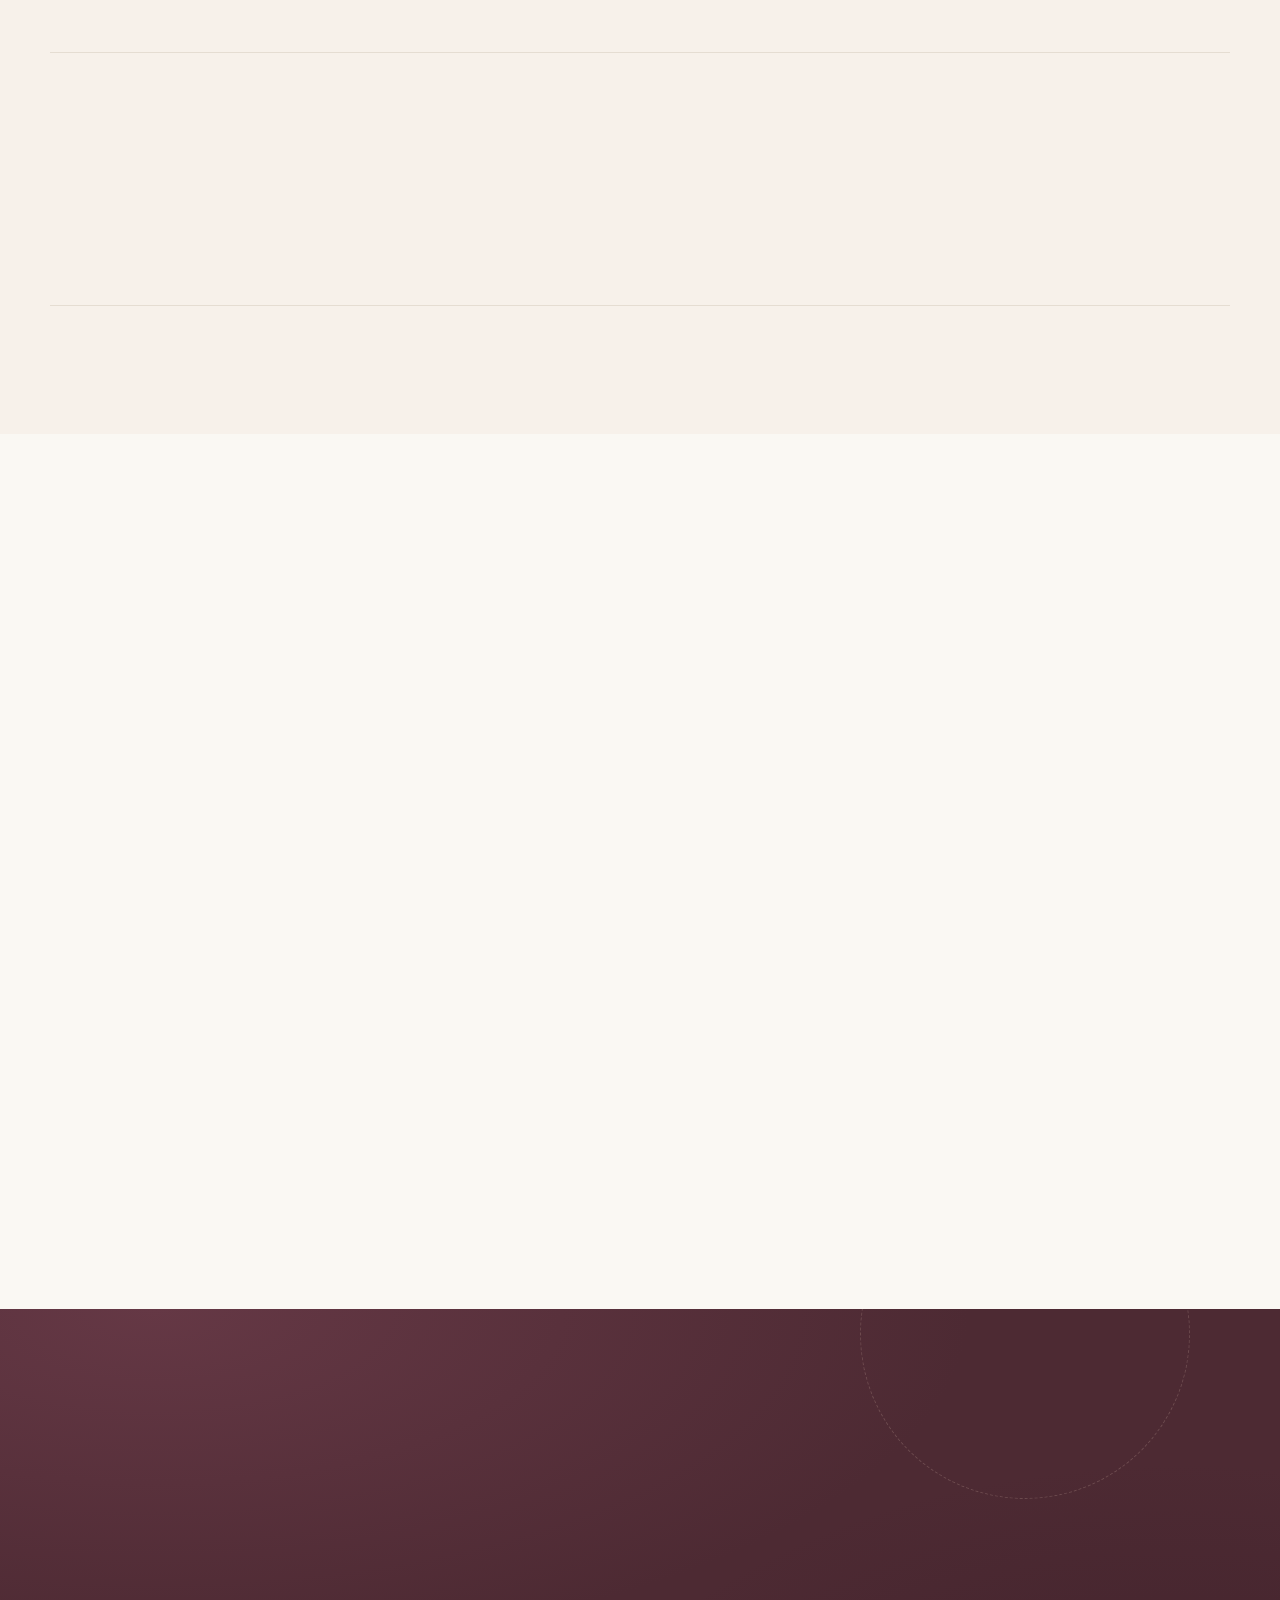
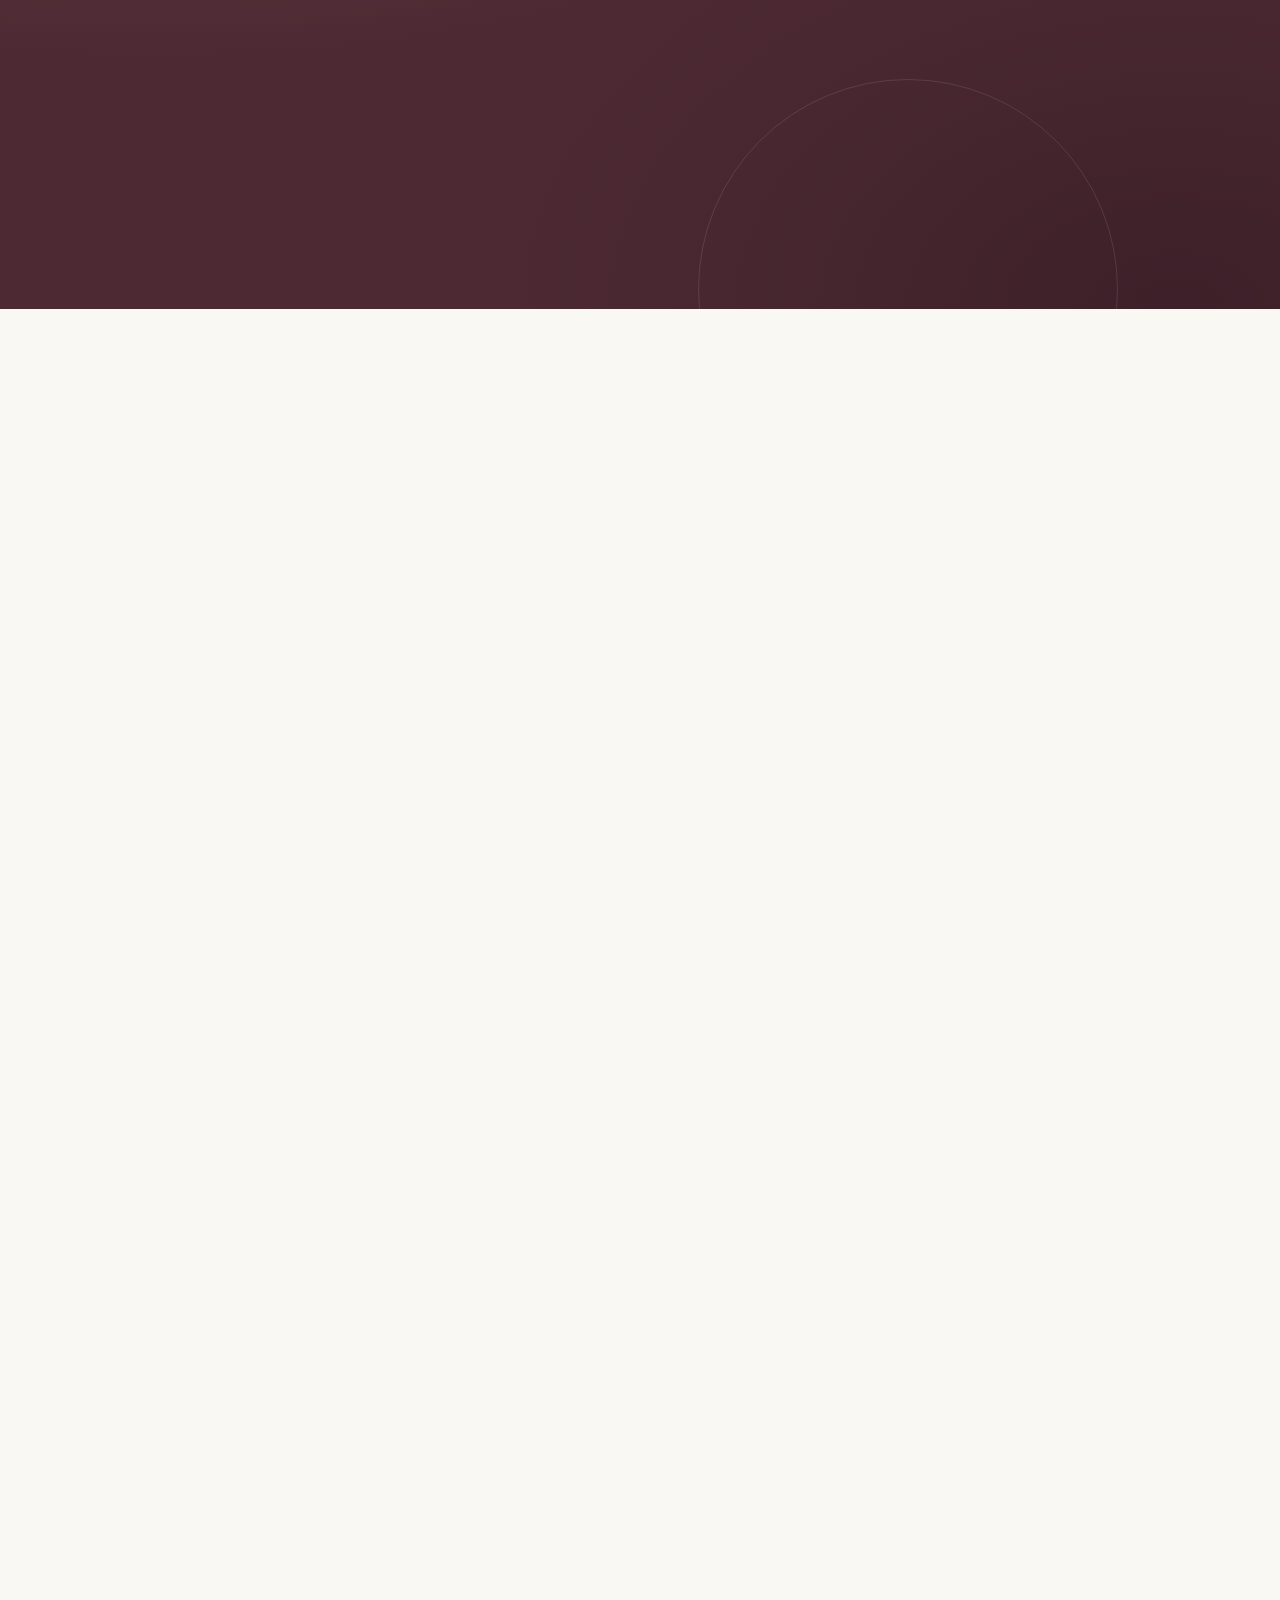
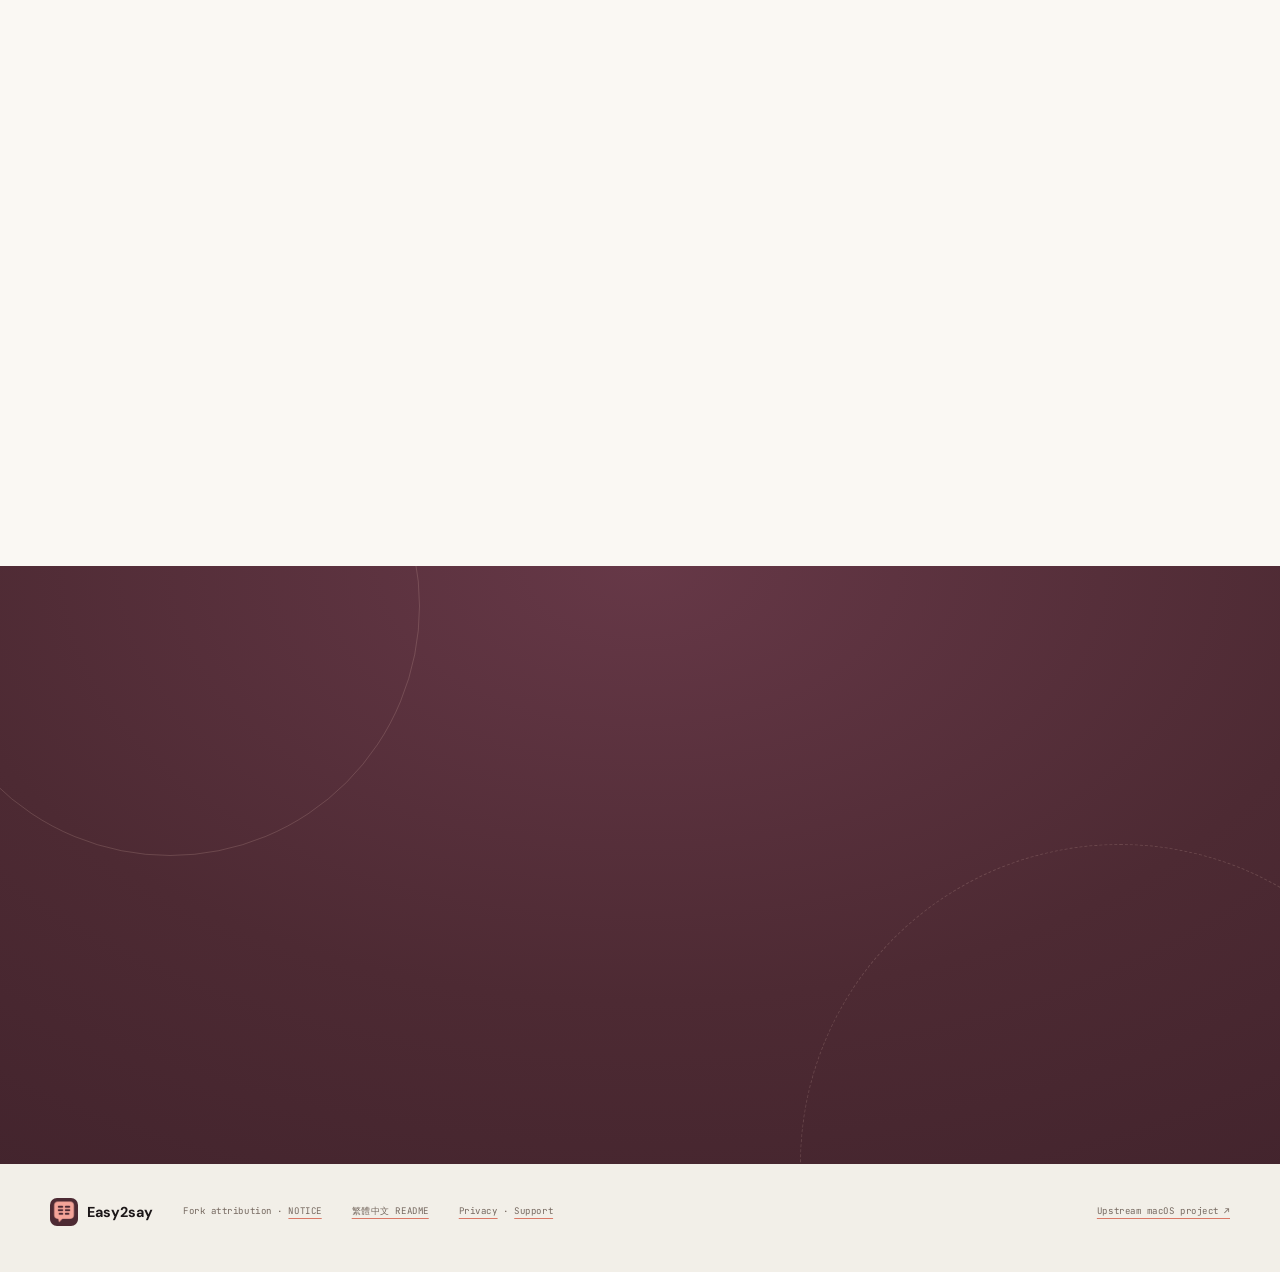
==== commit 5464b4ab: "feat: add fullscreen audience displays" ====
--- a/docs/index.html
+++ b/docs/index.html
@@ -196,7 +196,7 @@
             <svg viewBox="0 0 24 24" fill="none" stroke="currentColor" stroke-width="1.5"><path d="M8 5H5v3M16 19h3v-3M5 8l4-4M19 16l-4 4"/><path d="M7 12h10M12 7v10"/></svg>
           </div>
           <h3 data-i18n="highlights.h3Title">A screen made to share</h3>
-          <p data-i18n="highlights.h3Body">Flip the other person’s half across a table, or let landscape mode open the conversation side by side.</p>
+          <p data-i18n="highlights.h3Body">Go full screen on iPhone and iPad, flip a side across a table, or present an audience view on Mac displays.</p>
         </article>
       </div>
     </section>
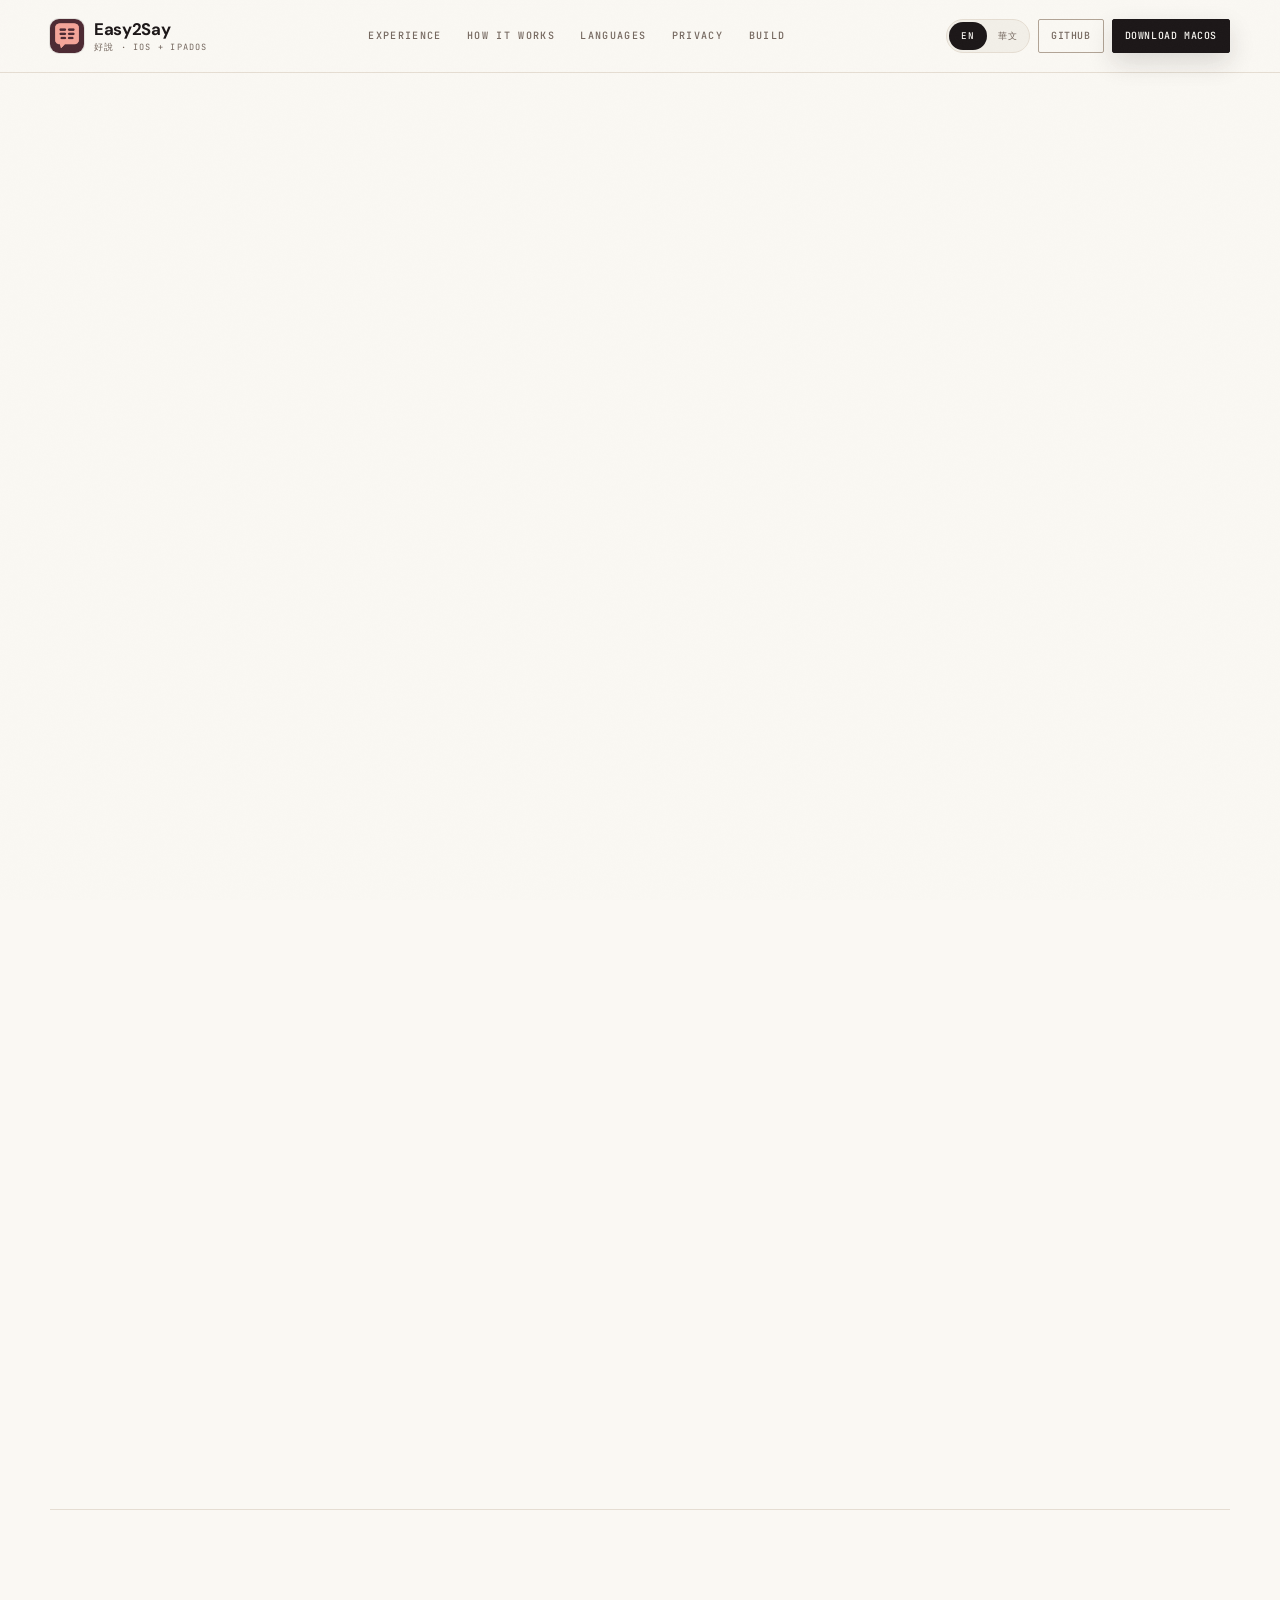
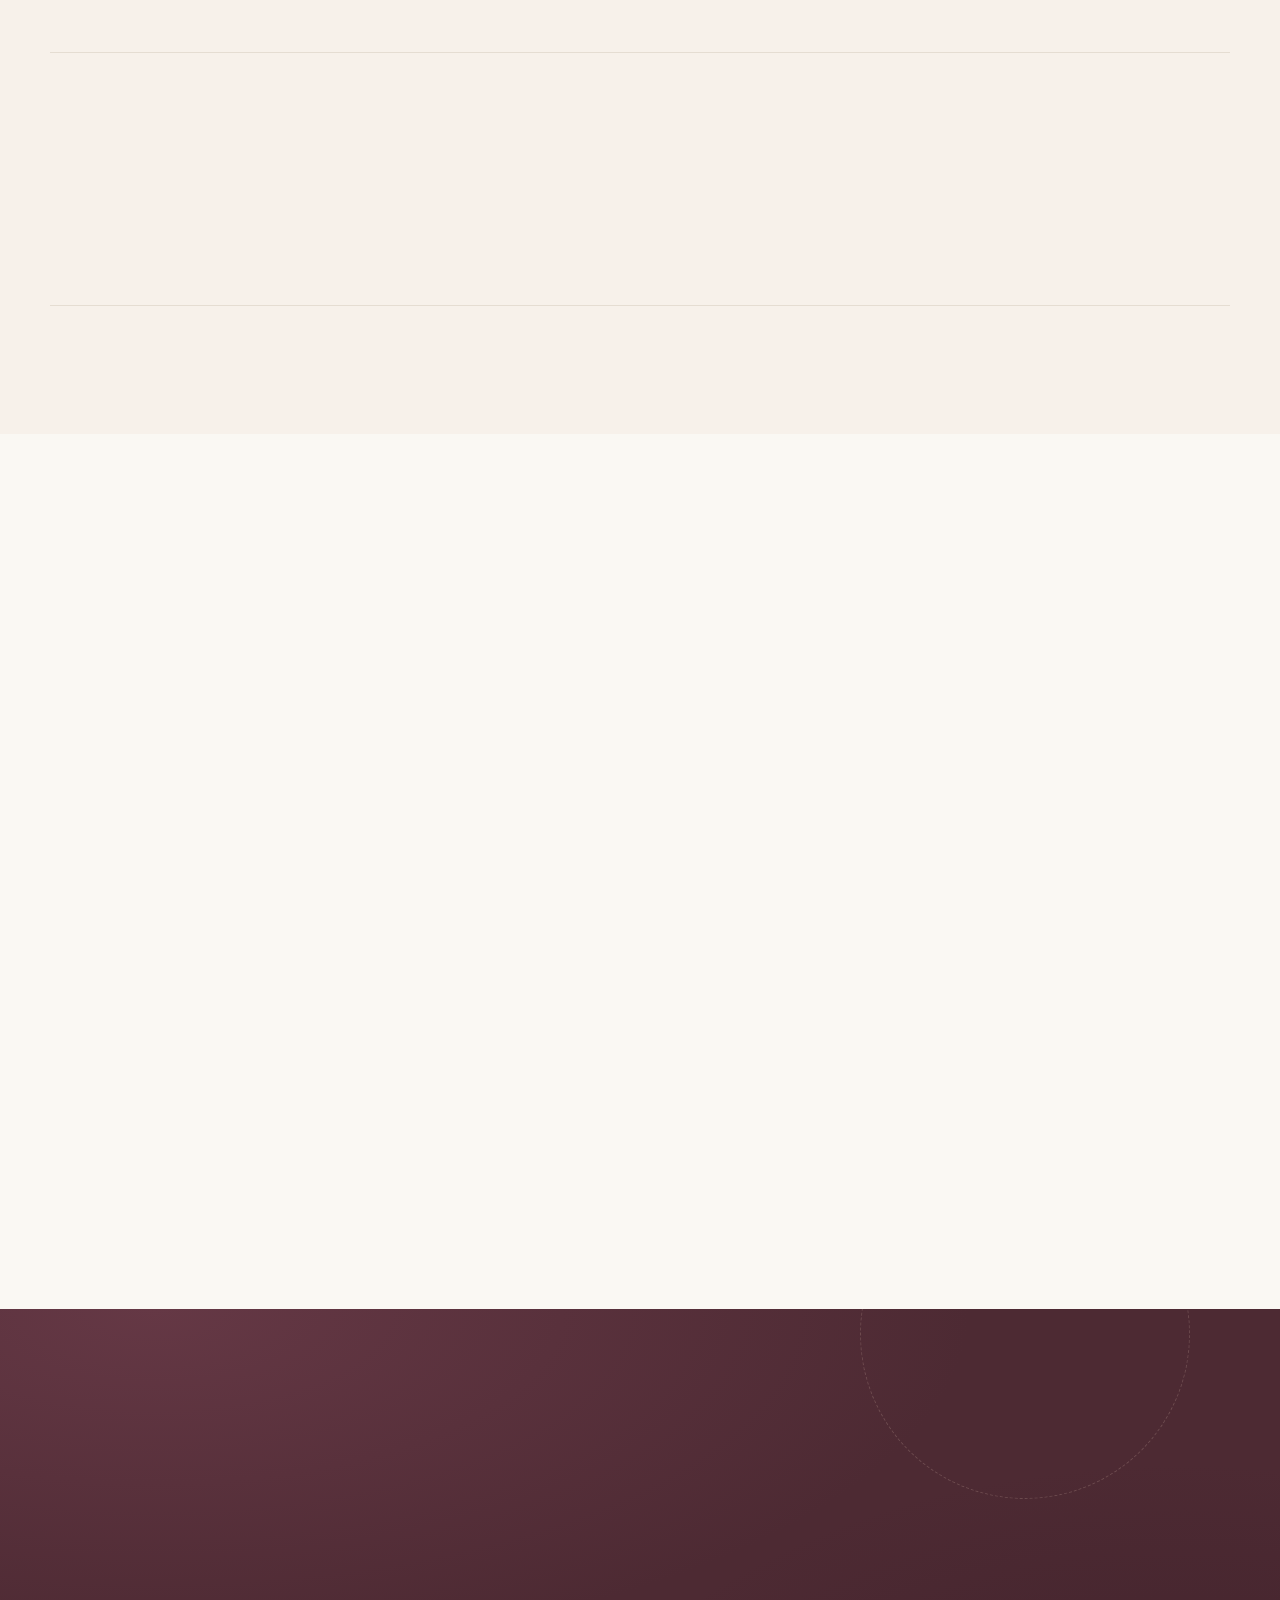
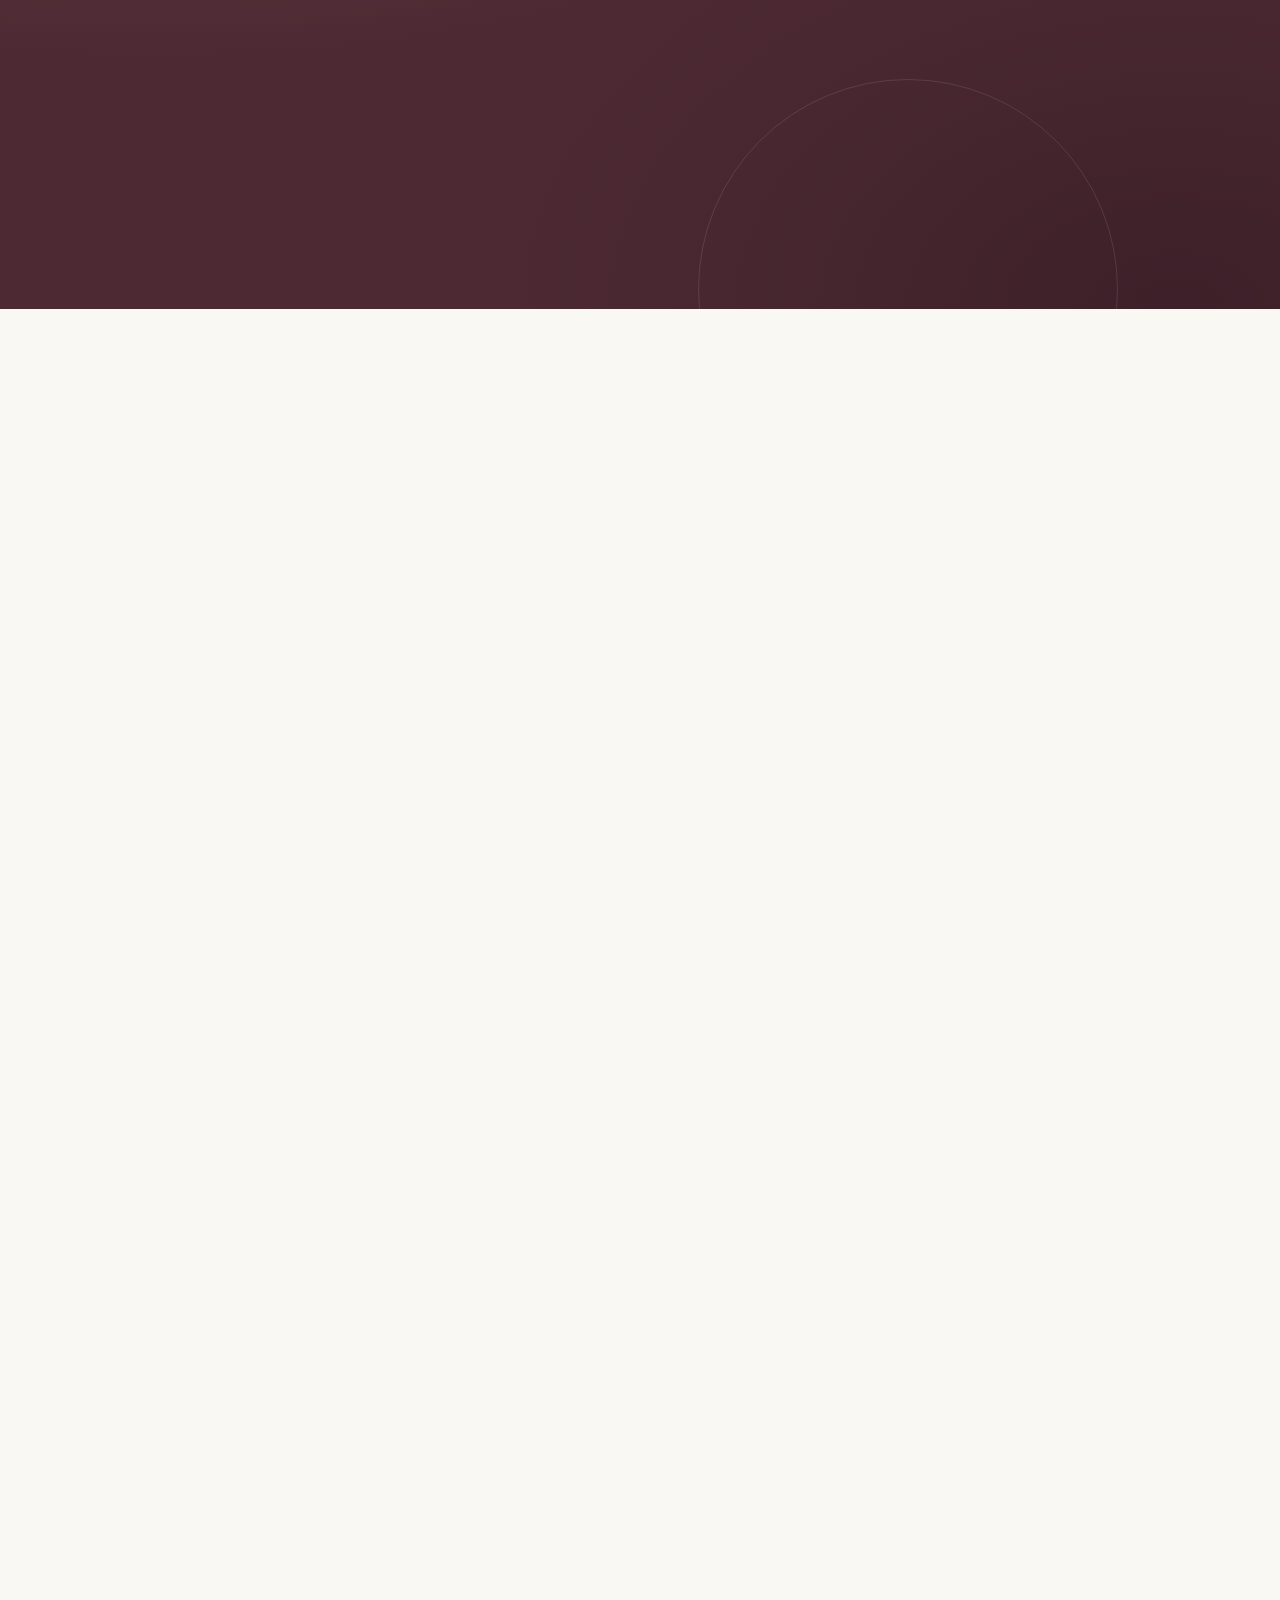
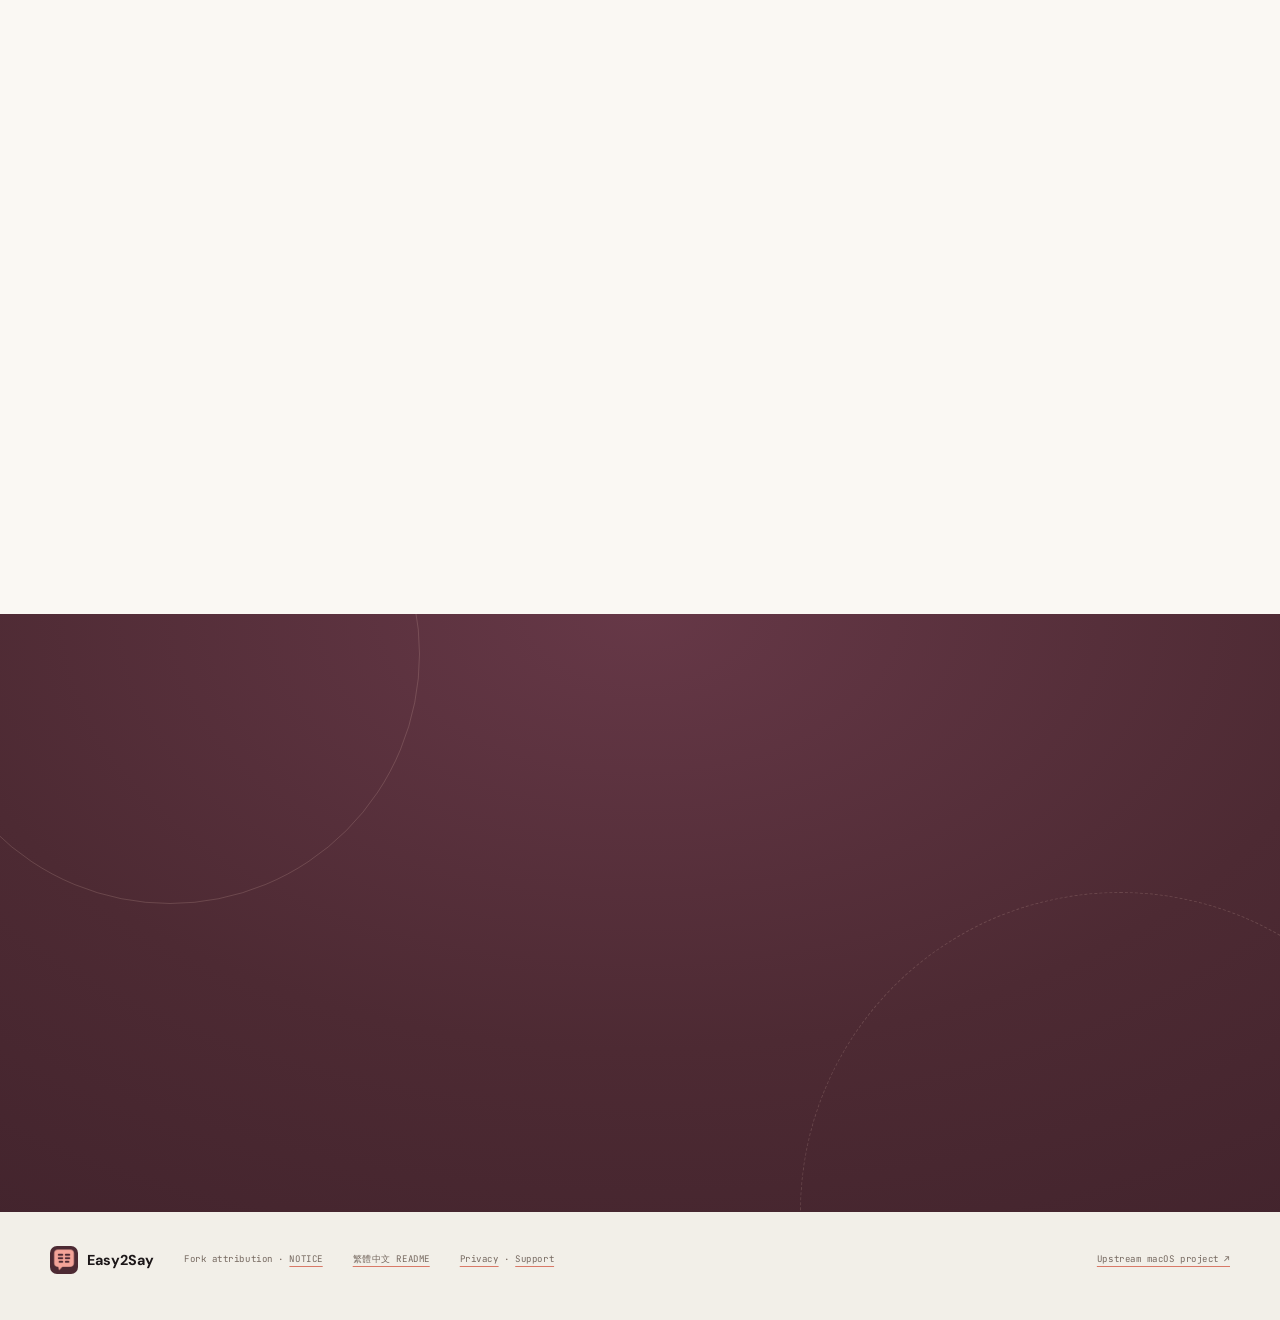
==== commit cc6d1356: "Update website for App Store availability and easy2say.app" ====
--- a/docs/index.html
+++ b/docs/index.html
@@ -3,28 +3,28 @@
 <head>
   <meta charset="UTF-8" />
   <meta name="viewport" content="width=device-width, initial-scale=1" />
-  <title>Easy2say — Private bilingual captions for iPhone and iPad</title>
-  <meta name="description" content="Private, on-device bilingual captions and assisted conversation for iPhone and iPad. Easy2say gives two people and two languages equal space, with no account, cloud transcription, analytics, or telemetry." />
-  <meta name="author" content="Easy2say contributors" />
+  <title>Easy2Say — Private bilingual captions for iPhone and iPad</title>
+  <meta name="description" content="Private, on-device bilingual captions and assisted conversation for iPhone and iPad. Easy2Say gives two people and two languages equal space, with no account, cloud transcription, analytics, or telemetry." />
+  <meta name="author" content="Easy2Say contributors" />
   <meta name="color-scheme" content="light dark" />
   <meta name="theme-color" content="#faf8f3" media="(prefers-color-scheme: light)" />
   <meta name="theme-color" content="#1d1719" media="(prefers-color-scheme: dark)" />
-  <link rel="canonical" href="https://easy2say.ai/" />
+  <link rel="canonical" href="https://easy2say.app/" />
   <meta property="og:type" content="website" />
-  <meta property="og:site_name" content="Easy2say / 好說" />
-  <meta property="og:title" content="Easy2say — Two people. Two languages." />
+  <meta property="og:site_name" content="Easy2Say / 好說" />
+  <meta property="og:title" content="Easy2Say — Two people. Two languages." />
   <meta property="og:description" content="Private, on-device bilingual captions and assisted conversation for iPhone and iPad." />
-  <meta property="og:url" content="https://easy2say.ai/" />
-  <meta property="og:image" content="https://easy2say.ai/assets/easy2say-hero.png" />
-  <meta property="og:image:alt" content="Easy2say showing English and Traditional Chinese captions together on an iPhone" />
+  <meta property="og:url" content="https://easy2say.app/" />
+  <meta property="og:image" content="https://easy2say.app/assets/easy2say-hero.png" />
+  <meta property="og:image:alt" content="Easy2Say showing English and Traditional Chinese captions together on an iPhone" />
   <meta property="og:image:width" content="2400" />
   <meta property="og:image:height" content="1260" />
   <meta property="og:locale" content="en_US" />
   <meta property="og:locale:alternate" content="zh_TW" />
   <meta name="twitter:card" content="summary_large_image" />
-  <meta name="twitter:title" content="Easy2say — Two people. Two languages." />
+  <meta name="twitter:title" content="Easy2Say — Two people. Two languages." />
   <meta name="twitter:description" content="Private, on-device bilingual captions and assisted conversation for iPhone and iPad." />
-  <meta name="twitter:image" content="https://easy2say.ai/assets/easy2say-hero.png" />
+  <meta name="twitter:image" content="https://easy2say.app/assets/easy2say-hero.png" />
   <link rel="icon" href="assets/app-icon.png" type="image/png" />
   <link rel="apple-touch-icon" href="assets/app-icon-512.png" />
   <link rel="preconnect" href="https://fonts.googleapis.com" />
@@ -61,7 +61,7 @@
       <a class="brand" href="#top" data-i18n-attr="aria-label:a11y.brand">
         <img src="assets/app-icon.png" alt="" width="34" height="34" class="brand-icon" />
         <span class="brand-lockup">
-          <strong data-i18n="brand.name">Easy2say</strong>
+          <strong data-i18n="brand.name">Easy2Say</strong>
           <small data-i18n="brand.platform">好說 · iOS + iPadOS</small>
         </span>
       </a>
@@ -80,7 +80,7 @@
           <button type="button" class="lang-option" data-lang="zh" aria-pressed="false">華文</button>
         </div>
         <a class="btn btn-ghost btn-sm header-github" href="https://github.com/audreyt/easy2say" target="_blank" rel="noopener noreferrer" data-i18n="nav.github">GitHub</a>
-        <a class="btn btn-primary btn-sm header-build" href="https://github.com/audreyt/easy2say/releases/latest/download/Easy2say-universal.pkg" data-i18n="nav.download">Download macOS</a>
+        <a class="btn btn-primary btn-sm header-build" href="https://github.com/audreyt/easy2say/releases/latest/download/Easy2Say-universal.pkg" data-i18n="nav.download">Download macOS</a>
         <button type="button" class="nav-toggle" aria-expanded="false" aria-controls="mobile-nav" data-i18n-attr="aria-label:a11y.menuOpen">
           <span></span><span></span><span></span>
         </button>
@@ -97,7 +97,8 @@
       <a href="#languages" data-i18n="nav.languages">Languages</a>
       <a href="#privacy" data-i18n="nav.privacy">Privacy</a>
       <a href="#get-started" data-i18n="nav.getStarted">Build</a>
-      <a href="https://github.com/audreyt/easy2say/releases/latest/download/Easy2say-universal.pkg" data-i18n="nav.download">Download macOS</a>
+      <a href="https://apps.apple.com/app/id6804336986" data-i18n="hero.ctaAppStore">Download for iPhone &amp; iPad</a>
+      <a href="https://github.com/audreyt/easy2say/releases/latest/download/Easy2Say-universal.pkg" data-i18n="nav.download">Download macOS</a>
       <a href="https://github.com/audreyt/easy2say" target="_blank" rel="noopener noreferrer" data-i18n="nav.github">GitHub</a>
     </div>
   </header>
@@ -111,10 +112,11 @@
         </div>
         <h1 id="hero-title" data-i18n="hero.title" data-i18n-html>Two people.<br /><em>Two languages.</em></h1>
         <p class="hero-lead" data-i18n="hero.lead">
-          Easy2say listens through one microphone, keeps both people visible, and drafts bilingual captions on device — without accounts, cloud transcription, or telemetry.
+          Easy2Say listens through one microphone, keeps both people visible, and drafts bilingual captions on device — without accounts, cloud transcription, or telemetry.
         </p>
         <div class="hero-cta">
-          <a class="btn btn-primary btn-lg" href="https://github.com/audreyt/easy2say/releases/latest/download/Easy2say-universal.pkg" data-i18n="hero.ctaDownload">Download macOS</a>
+          <a class="btn btn-primary btn-lg" href="https://apps.apple.com/app/id6804336986" data-i18n="hero.ctaAppStore">Download for iPhone &amp; iPad</a>
+          <a class="btn btn-ghost btn-lg" href="https://github.com/audreyt/easy2say/releases/latest/download/Easy2Say-universal.pkg" data-i18n="hero.ctaDownload">Download macOS</a>
           <a class="btn btn-text btn-lg" href="https://github.com/audreyt/easy2say" target="_blank" rel="noopener noreferrer"><span data-i18n="hero.ctaSource">Explore the source</span><span aria-hidden="true"> ↗</span></a>
         </div>
       </div>
@@ -160,14 +162,14 @@
           <div class="phone-stage">
             <div class="phone-halo" aria-hidden="true"></div>
             <div class="phone-shell">
-              <img src="assets/easy2say-ios-home.png" alt="Easy2say showing English and Traditional Chinese captions together on an iPhone" data-i18n-attr="alt:hero.imgAlt" width="1206" height="2622" fetchpriority="high" decoding="async" />
+              <img src="assets/easy2say-ios-home.png" alt="Easy2Say showing English and Traditional Chinese captions together on an iPhone" data-i18n-attr="alt:hero.imgAlt" width="1206" height="2622" fetchpriority="high" decoding="async" />
             </div>
           </div>
         </div>
         <figcaption>
           <span class="figure-label" data-i18n="hero.figureKicker">CAPTION 01</span>
           <span data-i18n="hero.figureCaption">Original speech and translation share the screen. Neither is treated as a footnote.</span>
-          <span class="figure-meta">Easy2say · 2026</span>
+          <span class="figure-meta">Easy2Say · 2026</span>
         </figcaption>
       </figure>
     </section>
@@ -264,7 +266,7 @@
           <li class="reveal reveal-delay-2">
             <span class="step-marker">3</span>
             <strong data-i18n="howItWorks.step3Title">Speak naturally</strong>
-            <span data-i18n="howItWorks.step3Body">Tap Start. Speech and translation arrive together, entirely inside Easy2say.</span>
+            <span data-i18n="howItWorks.step3Body">Tap Start. Speech and translation arrive together, entirely inside Easy2Say.</span>
           </li>
         </ol>
       </div>
@@ -275,7 +277,7 @@
         <header class="section-header reveal" data-section="03">
           <p class="eyebrow" data-i18n="inputLangs.eyebrow">03 · Language coverage</p>
           <h2 data-i18n="inputLangs.title">The list follows what your device can actually do.</h2>
-          <p class="section-lead" data-i18n="inputLangs.lead">Easy2say asks Apple Speech and Translation for the languages available on the current device. When a pair has no Apple Translation model, on-device Apple Intelligence may provide an experimental draft.</p>
+          <p class="section-lead" data-i18n="inputLangs.lead">Easy2Say asks Apple Speech and Translation for the languages available on the current device. When a pair has no Apple Translation model, on-device Apple Intelligence may provide an experimental draft.</p>
         </header>
 
         <div class="language-groups">
@@ -325,7 +327,7 @@
           <h2 data-i18n="privacy.title">No account. No network client. No tiny print.</h2>
         </div>
         <ul class="check-list">
-          <li data-i18n="privacy.li1">Microphone audio and captions are never sent to an Easy2say server — there is no Easy2say server.</li>
+          <li data-i18n="privacy.li1">Microphone audio and captions are never sent to an Easy2Say server — there is no Easy2Say server.</li>
           <li data-i18n="privacy.li2">Speech recognition and Apple Translation run on device with local language assets.</li>
           <li data-i18n="privacy.li3">For unsupported translation pairs, Apple Intelligence may draft an experimental translation on this device.</li>
           <li data-i18n="privacy.li4">Voice activity detection and the optional bundled Taigi model run through Apple’s Core ML stack.</li>
@@ -336,9 +338,10 @@
     <section class="section" id="get-started">
       <div class="container">
         <header class="section-header reveal" data-section="05">
-          <p class="eyebrow" data-i18n="quickStart.eyebrow">05 · Build the app</p>
-          <h2 data-i18n="quickStart.title">From source to your iPhone in one quiet sitting.</h2>
-          <p class="section-lead" data-i18n="quickStart.lead">The iOS experience is built from this fork. Bring Xcode 26, an iOS 26 device or simulator, and your own signing team for a physical device.</p>
+          <p class="eyebrow" data-i18n="quickStart.eyebrow">05 · Get the app</p>
+          <h2 data-i18n="quickStart.title">Now on the App Store for iPhone and iPad.</h2>
+          <p class="section-lead" data-i18n="quickStart.lead">Download Easy2Say from the App Store for iOS 26 or iPadOS 26. Prefer to build from source? Follow the optional developer steps below.</p>
+          <a class="btn btn-primary btn-lg" href="https://apps.apple.com/app/id6804336986" data-i18n="hero.ctaAppStore">Download for iPhone &amp; iPad</a>
         </header>
 
         <div class="install-steps reveal">
@@ -394,7 +397,7 @@
             <h3 data-i18n="fork.title">An iOS-first fork, in the open.</h3>
           </div>
           <div>
-            <p data-i18n="fork.body">Easy2say grows from pull request #20 on franklioxygen/v2s, keeps the original macOS target buildable, and publishes this fork’s Universal 2 package. The iPhone and iPad experience remains the fork’s focus.</p>
+            <p data-i18n="fork.body">Easy2Say grows from pull request #20 on franklioxygen/v2s, keeps the original macOS target buildable, and publishes this fork’s Universal 2 package. The iPhone and iPad experience remains the fork’s focus.</p>
             <a href="https://github.com/franklioxygen/v2s" target="_blank" rel="noopener noreferrer"><span data-i18n="fork.upstream">See the upstream macOS project</span><span aria-hidden="true"> ↗</span></a>
           </div>
         </aside>
@@ -403,11 +406,12 @@
 
     <section class="cta-band">
       <div class="container cta-inner reveal">
-        <p class="cta-kicker" data-i18n="brand.name">Easy2say</p>
+        <p class="cta-kicker" data-i18n="brand.name">Easy2Say</p>
         <h2 data-i18n="cta.title">Let both sides of the conversation stay visible.</h2>
-        <p data-i18n="cta.body">Open source, on device, and ready to install on Mac.</p>
+        <p data-i18n="cta.body">Open source, on device, and ready to install on iPhone, iPad, and Mac.</p>
         <div class="cta-actions">
-          <a class="btn btn-light btn-lg" href="https://github.com/audreyt/easy2say/releases/latest/download/Easy2say-universal.pkg" data-i18n="cta.download">Download macOS</a>
+          <a class="btn btn-light btn-lg" href="https://apps.apple.com/app/id6804336986" data-i18n="hero.ctaAppStore">Download for iPhone &amp; iPad</a>
+          <a class="btn btn-light btn-lg" href="https://github.com/audreyt/easy2say/releases/latest/download/Easy2Say-universal.pkg" data-i18n="cta.download">Download macOS</a>
           <a class="btn btn-dark-outline btn-lg" href="https://github.com/audreyt/easy2say/blob/main/README.md" target="_blank" rel="noopener noreferrer" data-i18n="cta.readme" data-i18n-href="cta.readmeHref">Read the build notes</a>
         </div>
       </div>
@@ -418,7 +422,7 @@
     <div class="container footer-inner">
       <div class="footer-brand">
         <img src="assets/app-icon.png" alt="" width="28" height="28" />
-        <span data-i18n="brand.name">Easy2say</span>
+        <span data-i18n="brand.name">Easy2Say</span>
       </div>
       <p class="footer-meta"><span data-i18n="footer.notice">Fork attribution · </span><a href="https://github.com/audreyt/easy2say/blob/main/NOTICE">NOTICE</a></p>
       <p class="footer-meta"><a href="https://github.com/audreyt/easy2say/blob/main/README.zh-Hant.md" data-i18n="footer.docLink" data-i18n-href="footer.docHref">繁體中文 README</a></p>
@@ -427,7 +431,7 @@
     </div>
   </footer>
 
-  <script src="js/i18n.js?v=20260827-3"></script>
+  <script src="js/i18n.js?v=20261001-app-store"></script>
   <script src="js/main.js?v=20260827-2" defer></script>
 </body>
 </html>
